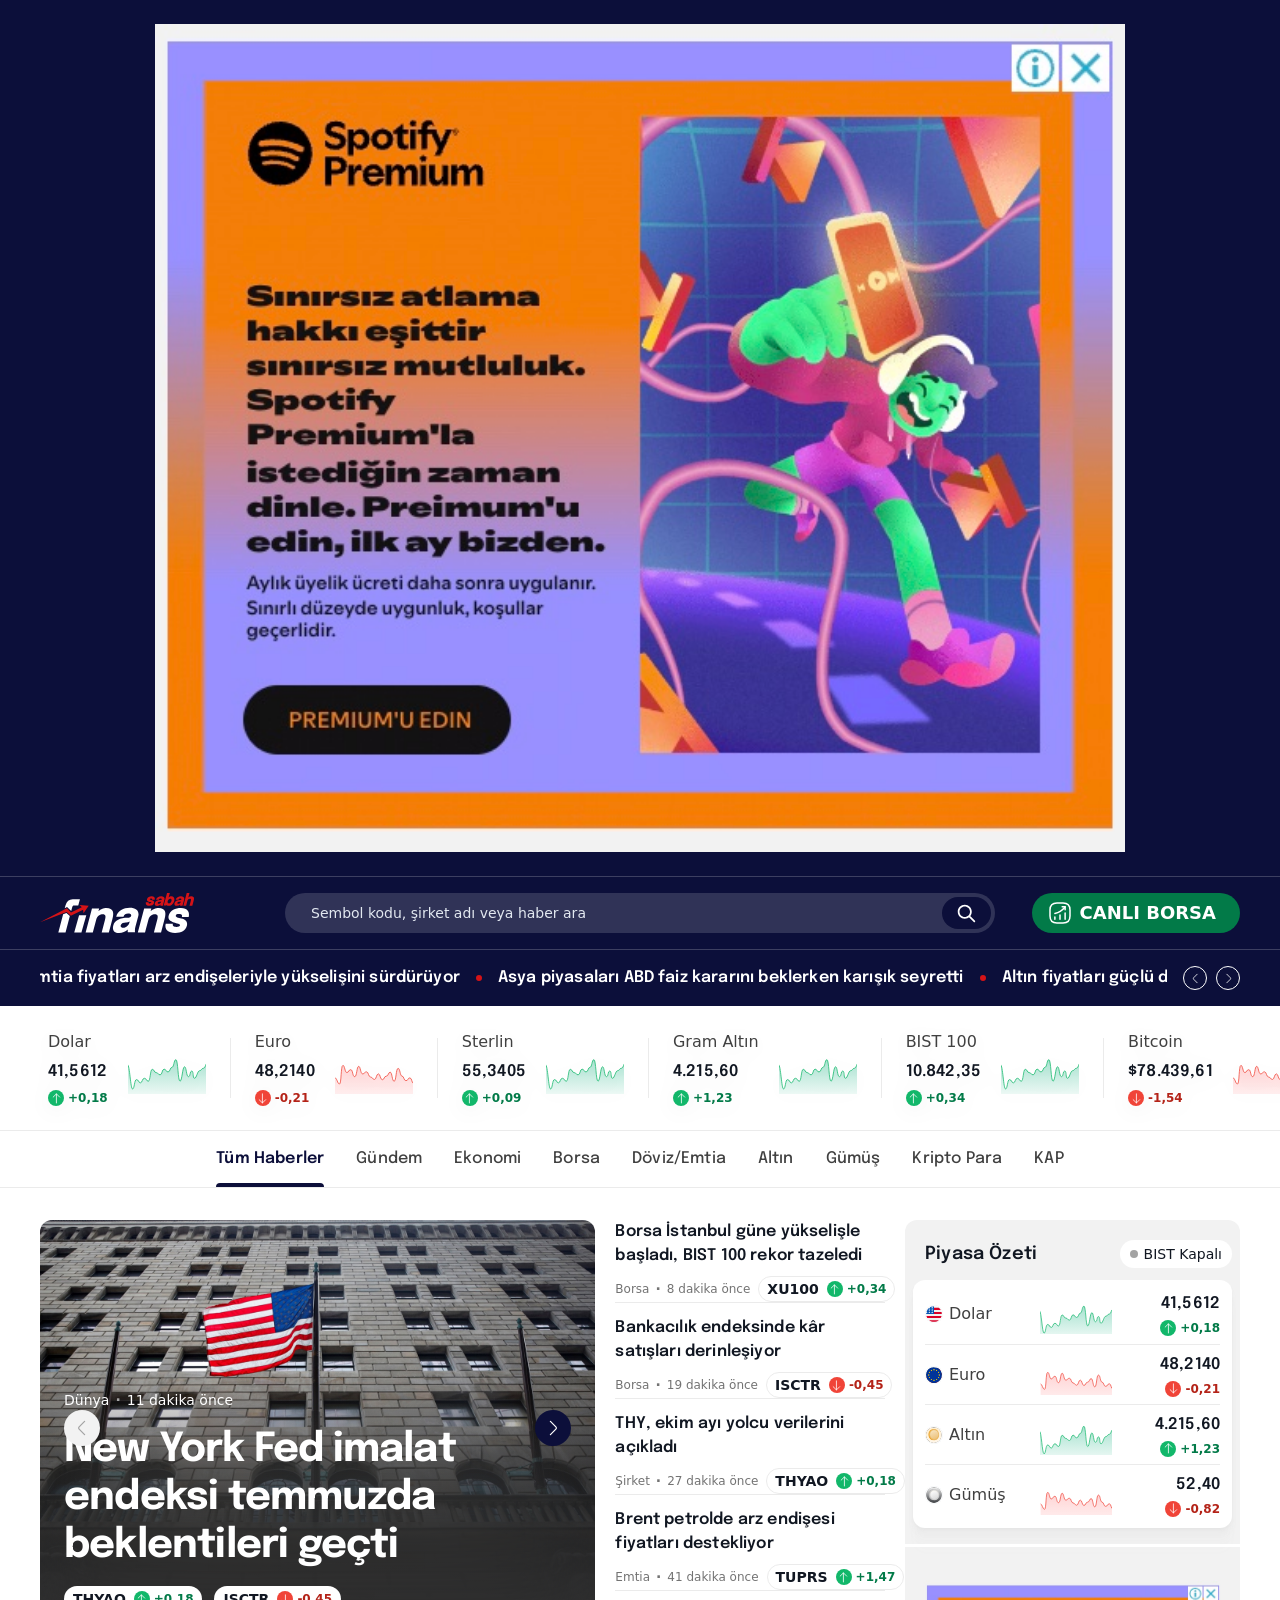
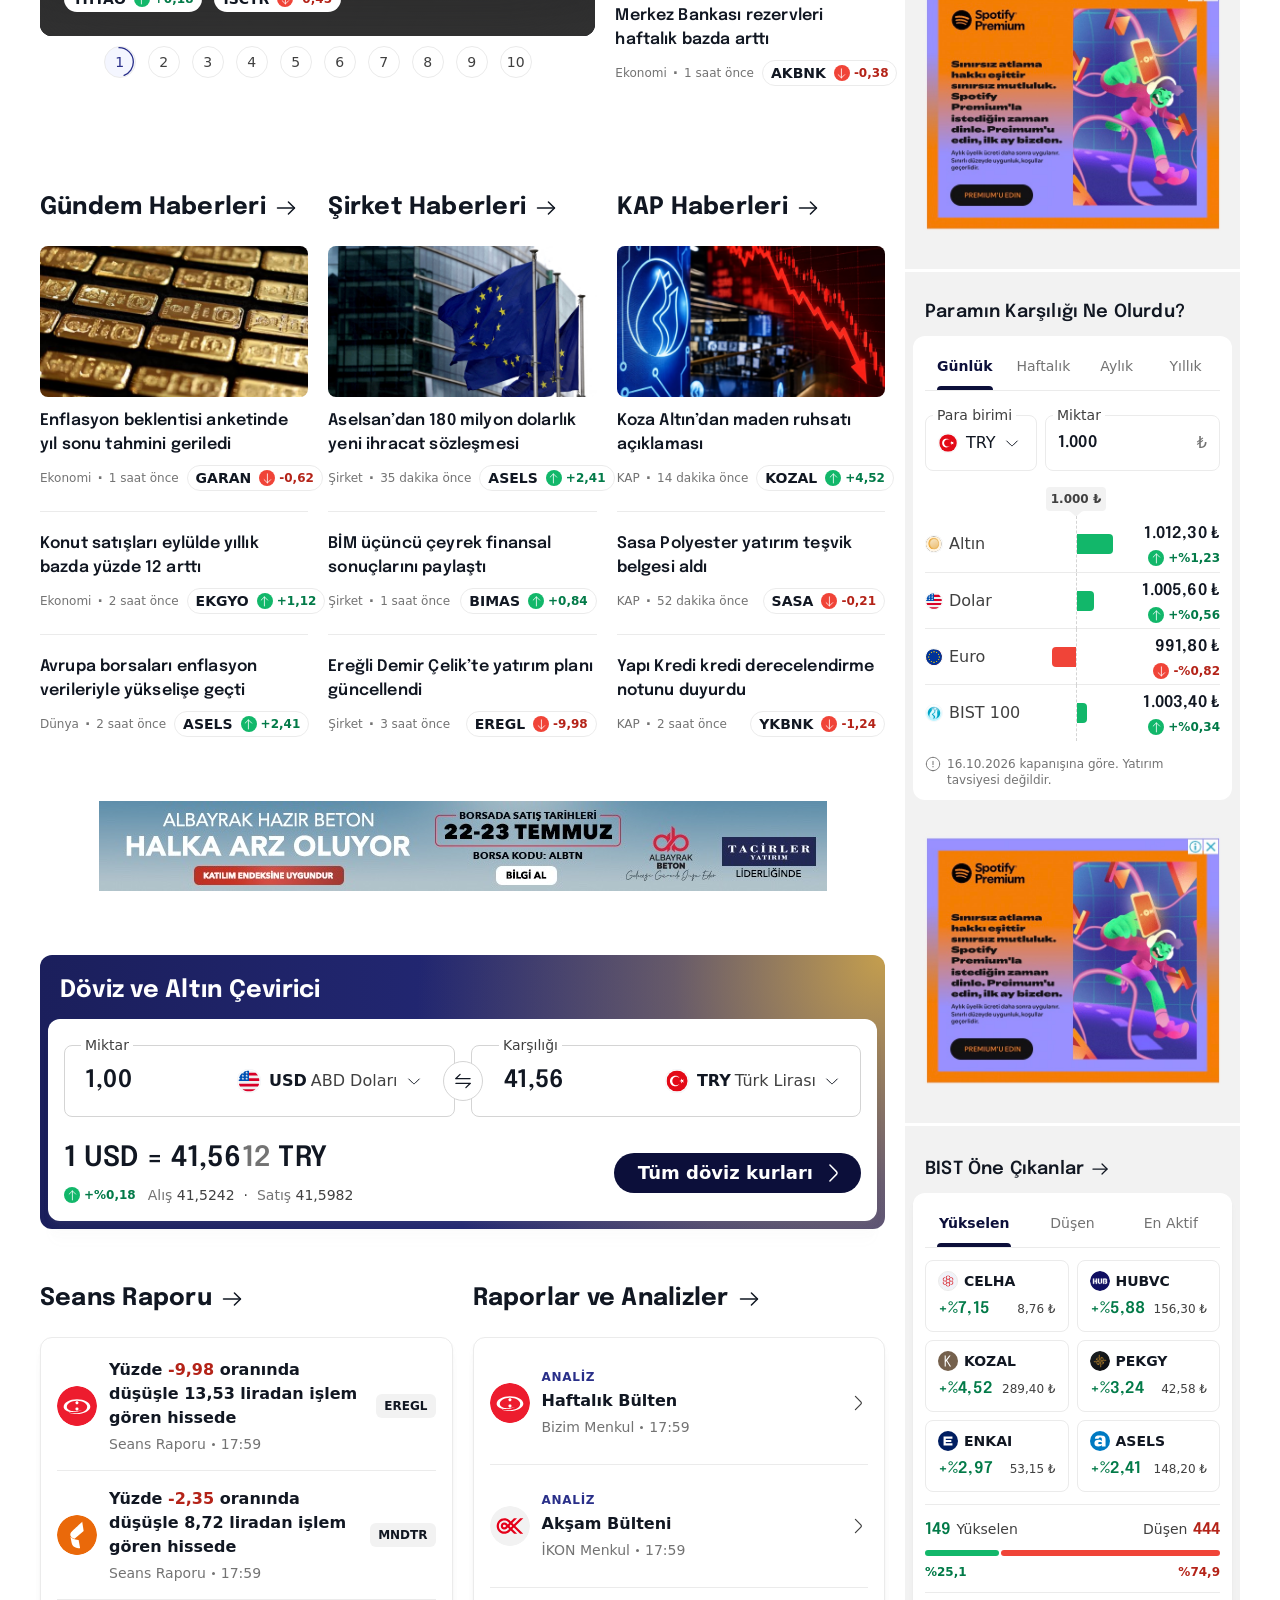
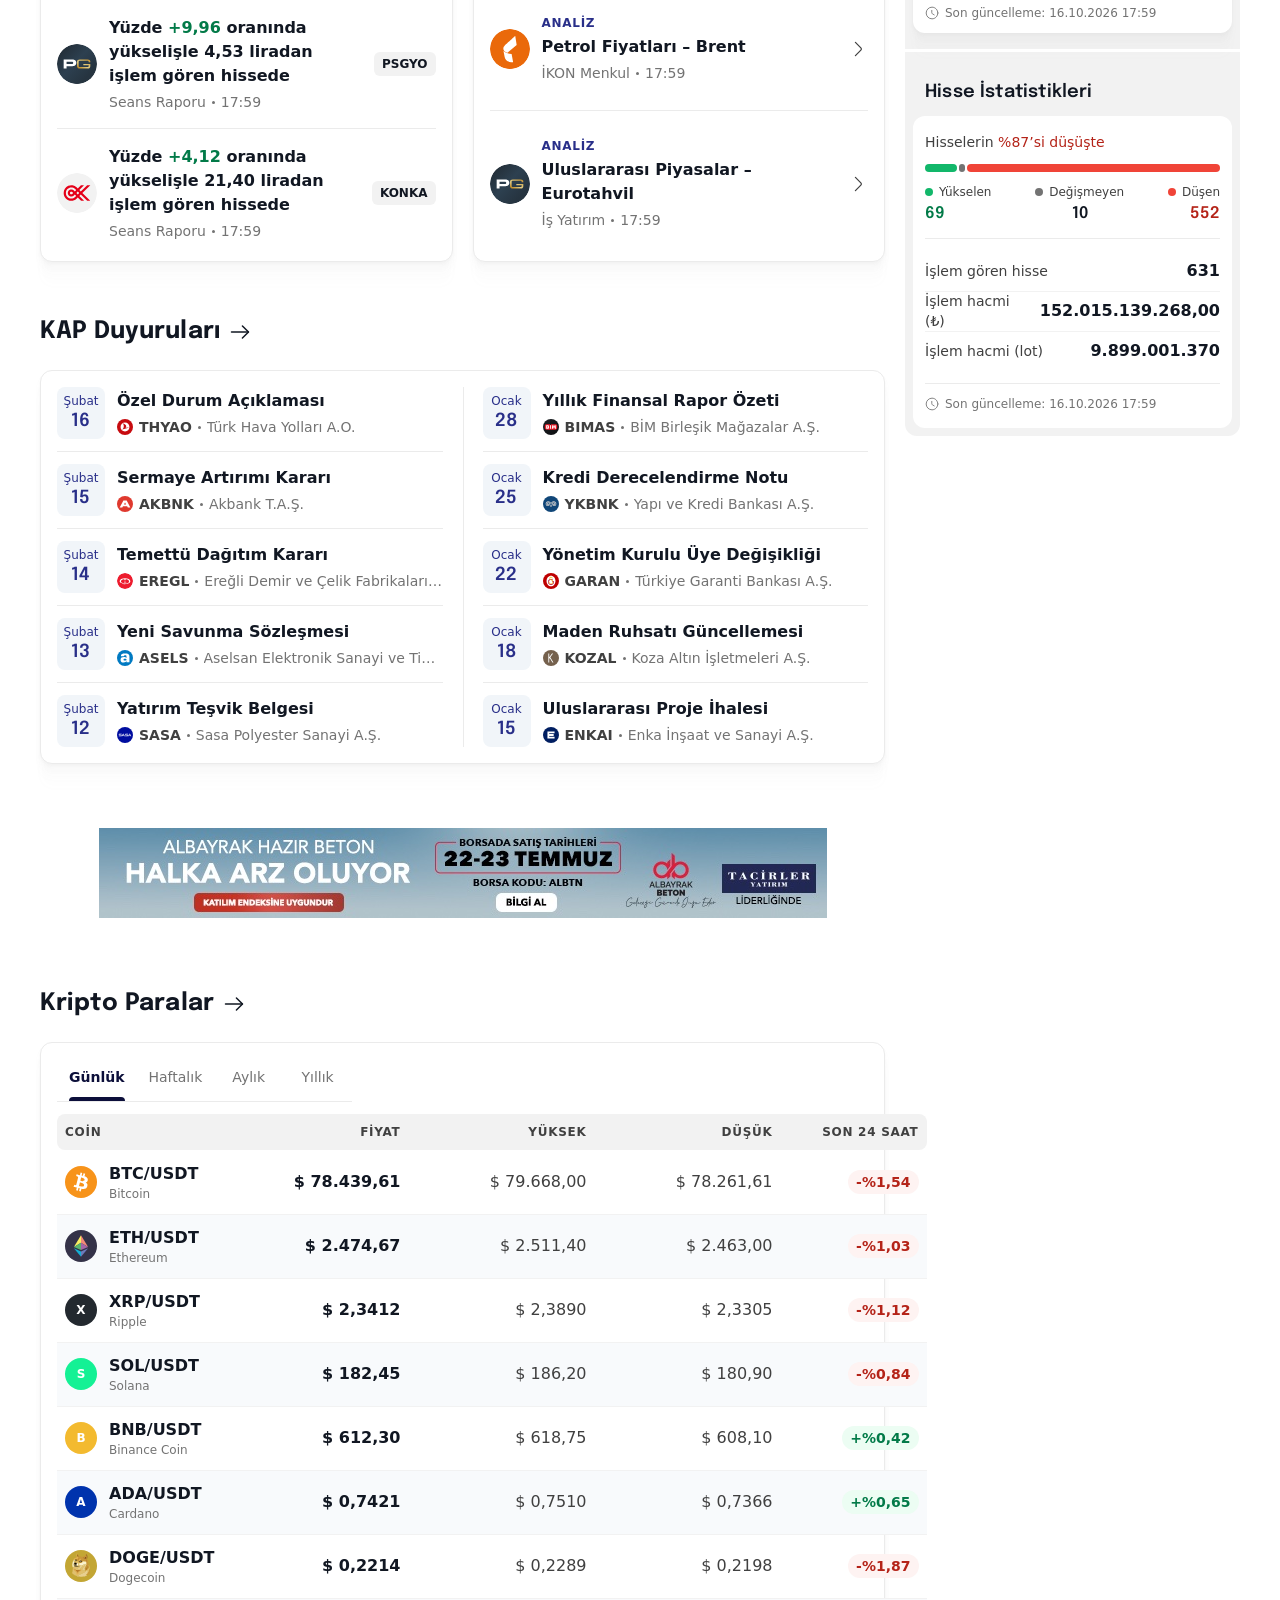
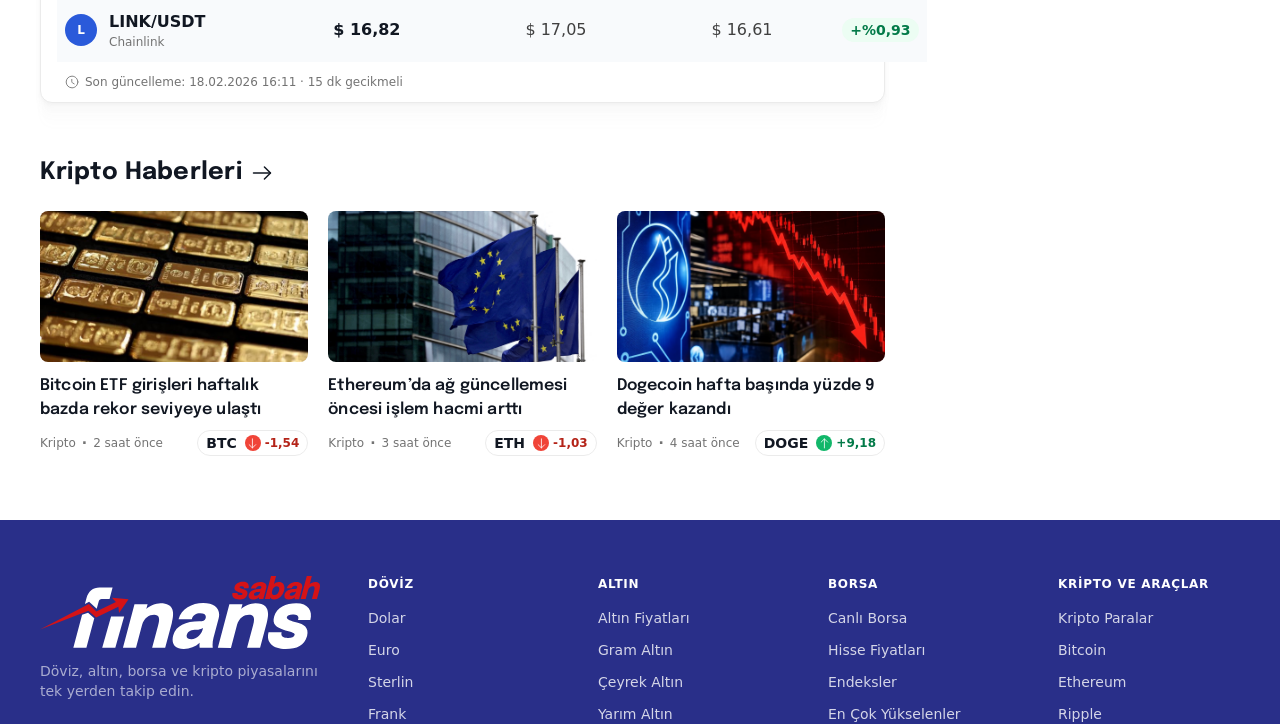
==== index.html @ 99946532 "Canlı veri, büyük tutar düzeni, widget başlıkları ve son dakika Figma güncellemeleri - live.js: Trun" ====
<!doctype html>
<html lang="tr">
<head>
  <meta charset="utf-8">
  <meta name="viewport" content="width=device-width, initial-scale=1">
  <title>Sabah Finans – Canlı Borsa, Döviz, Altın ve Kripto</title>
  <meta name="description" content="Canlı borsa ekranı, döviz kurları, altın fiyatları, kripto paralar ve son dakika ekonomi haberleri.">
  <meta name="theme-color" content="#0c0f3a">

  <link rel="preconnect" href="https://fonts.googleapis.com">
  <link rel="preconnect" href="https://fonts.gstatic.com" crossorigin>
  <link rel="stylesheet" href="https://fonts.googleapis.com/css2?family=Epilogue:wght@500;600;700&family=Google+Sans+Flex:opsz,wght@6..144,400..600&display=swap">

  <link rel="stylesheet" href="src/styles/main.css">
  <script type="module" src="src/scripts/main.js"></script>
</head>
<body>
  <a class="skip-link t-body-s-semibold" href="#main">İçeriğe geç</a>

  <!-- ===================================================================
       ÜST REKLAM ALANI · Figma 16:88249 (desktop 970×250) / 157:50558 (tablet 728×90) / 154:44791 (mobil 300×256)
       =================================================================== -->
  <aside class="campaign-top" aria-label="Kampanya">
    <a class="campaign-top__link" href="#">
      <picture>
        <source media="(min-width: 1280px)" srcset="src/assets/campaign/billboard.jpg" width="970" height="250">
        <source media="(min-width: 768px)" srcset="src/assets/campaign/leaderboard.jpg" width="728" height="90">
        <img class="campaign-top__img" src="src/assets/campaign/rectangle.jpg" width="300" height="256" alt="Kampanya görseli">
      </picture>
    </a>
  </aside>

  <!-- ===================================================================
       HEADER · Figma component "Header" (154:44034) — Cihaz=Desktop | Tablet | Mobile
       =================================================================== -->
  <header class="site-header">
    <div class="site-header__inner">
      <a class="site-header__logo" href="/" aria-label="Sabah Finans ana sayfa">
        <img src="src/assets/logos/logo-finans-inverse.svg" width="216" height="56" alt="Sabah Finans">
      </a>

      <!-- ARAMA · Figma "Search/Arama" — Desktop: header'da alan + açılır panel
           Tablet/Mobil: ikon → tam ekran arama görünümü (geri butonu / cihaz geri tuşu ile kapanır)
           Panel içeriği main.js › initSearch ile üretilir. -->
      <div class="search" data-search>
        <button class="search__open" type="button" aria-label="Arama yap" aria-haspopup="dialog" data-search-open>
          <svg class="icon search__icon" aria-hidden="true"><use href="src/assets/icons/sprite.svg#search"/></svg>
        </button>
        <div class="search__layer" data-search-layer aria-label="Arama">
          <form class="search__form" role="search" action="#" data-search-form>
            <button class="search__back" type="button" aria-label="Aramayı kapat" data-search-close>
              <svg class="icon icon--flip" aria-hidden="true"><use href="src/assets/icons/sprite.svg#arrow-right"/></svg>
            </button>
            <div class="search__field">
              <svg class="icon search__lead" aria-hidden="true"><use href="src/assets/icons/sprite.svg#search-normal"/></svg>
              <label class="visually-hidden" for="site-search">Sembol kodu, şirket adı veya haber ara</label>
              <input class="search__input t-body-s-medium" id="site-search" type="search" name="q" placeholder="Sembol kodu, şirket adı veya haber ara" autocomplete="off" spellcheck="false"
                     role="combobox" aria-autocomplete="list" aria-expanded="false" aria-controls="search-panel" enterkeyhint="search">
              <button class="search__clear" type="button" aria-label="Aramayı temizle" data-search-clear hidden>
                <svg class="icon" aria-hidden="true"><use href="src/assets/icons/sprite.svg#close"/></svg>
              </button>
              <button class="search__button" type="submit" aria-label="Ara">
                <svg class="icon search__icon" aria-hidden="true"><use href="src/assets/icons/sprite.svg#search"/></svg>
              </button>
            </div>
          </form>
          <div class="search-panel" id="search-panel" data-search-panel hidden></div>
        </div>
      </div>

      <a class="btn btn--positive site-header__live" href="#">
        <svg class="icon btn__icon" aria-hidden="true"><use href="src/assets/icons/sprite.svg#status-up"/></svg>
        <span class="btn__label">CANLI BORSA</span>
      </a>
    </div>
  </header>

  <!-- ===================================================================
       SON DAKİKA AKIŞ · Figma component "Son dakika akış" (154:44049)
       =================================================================== -->
  <section class="breaking-news" aria-label="Son dakika haberleri">
    <div class="breaking-news__inner">
      <ul class="breaking-news__list scroll-x" data-scroller>
        <li class="breaking-news__item"><a class="t-h6-semibold" href="#">Emtia fiyatları arz endişeleriyle yükselişini sürdürüyor</a></li>
        <li class="breaking-news__item"><a class="t-h6-semibold" href="#">Asya piyasaları ABD faiz kararını beklerken karışık seyretti</a></li>
        <li class="breaking-news__item"><a class="t-h6-semibold" href="#">Altın fiyatları güçlü dolar karşısında geriledi, yatırımcılar temkinli</a></li>
        <li class="breaking-news__item"><a class="t-h6-semibold" href="#">Borsa İstanbul güne yükselişle başladı, BIST 100 yeni rekor kırdı</a></li>
      </ul>
      <div class="breaking-news__controls">
        <button class="icon-button icon-button--outline-inverse icon-button--xs" type="button" data-scroll="prev" aria-label="Önceki haber">
          <svg class="icon icon--flip" aria-hidden="true"><use href="src/assets/icons/sprite.svg#chevron-right"/></svg>
        </button>
        <button class="icon-button icon-button--outline-inverse icon-button--xs" type="button" data-scroll="next" aria-label="Sonraki haber">
          <svg class="icon" aria-hidden="true"><use href="src/assets/icons/sprite.svg#chevron-right"/></svg>
        </button>
      </div>
    </div>
  </section>

  <!-- ===================================================================
       FİNANS BARI · Figma component "finans barı" (154:44071)
       Her öğe: "Finance/Ticker" (212:7221) — mobilde Boyut=Kompakt
       =================================================================== -->
  <section class="market-bar" aria-label="Piyasa verileri">
    <ul class="market-bar__list scroll-x">
      <li class="ticker" data-live="USD">
        <a class="ticker__link" href="#">
          <span class="ticker__info">
            <span class="ticker__name t-body-m-medium">Dolar</span>
            <span class="ticker__value t-h6-semibold">41,5612</span>
            <span class="change change--up"><span class="change__icon"><svg aria-hidden="true"><use href="src/assets/icons/sprite.svg#arrow-up"/></svg></span><span class="t-body-xs-semibold">+0,18</span></span>
          </span>
          <span class="sparkline sparkline--up" aria-hidden="true"><img src="src/assets/charts/sparkline-up.svg" alt=""></span>
        </a>
      </li>
      <li class="ticker" data-live="EUR">
        <a class="ticker__link" href="#">
          <span class="ticker__info">
            <span class="ticker__name t-body-m-medium">Euro</span>
            <span class="ticker__value t-h6-semibold">48,2140</span>
            <span class="change change--down"><span class="change__icon"><svg aria-hidden="true"><use href="src/assets/icons/sprite.svg#arrow-down"/></svg></span><span class="t-body-xs-semibold">-0,21</span></span>
          </span>
          <span class="sparkline sparkline--down" aria-hidden="true"><img src="src/assets/charts/sparkline-down.svg" alt=""></span>
        </a>
      </li>
      <li class="ticker" data-live="GBP">
        <a class="ticker__link" href="#">
          <span class="ticker__info">
            <span class="ticker__name t-body-m-medium">Sterlin</span>
            <span class="ticker__value t-h6-semibold">55,3405</span>
            <span class="change change--up"><span class="change__icon"><svg aria-hidden="true"><use href="src/assets/icons/sprite.svg#arrow-up"/></svg></span><span class="t-body-xs-semibold">+0,09</span></span>
          </span>
          <span class="sparkline sparkline--up" aria-hidden="true"><img src="src/assets/charts/sparkline-up.svg" alt=""></span>
        </a>
      </li>
      <li class="ticker" data-live="GA">
        <a class="ticker__link" href="#">
          <span class="ticker__info">
            <span class="ticker__name t-body-m-medium">Gram Altın</span>
            <span class="ticker__value t-h6-semibold">4.215,60</span>
            <span class="change change--up"><span class="change__icon"><svg aria-hidden="true"><use href="src/assets/icons/sprite.svg#arrow-up"/></svg></span><span class="t-body-xs-semibold">+1,23</span></span>
          </span>
          <span class="sparkline sparkline--up" aria-hidden="true"><img src="src/assets/charts/sparkline-up.svg" alt=""></span>
        </a>
      </li>
      <li class="ticker" data-live="XU100">
        <a class="ticker__link" href="#">
          <span class="ticker__info">
            <span class="ticker__name t-body-m-medium">BIST 100</span>
            <span class="ticker__value t-h6-semibold">10.842,35</span>
            <span class="change change--up"><span class="change__icon"><svg aria-hidden="true"><use href="src/assets/icons/sprite.svg#arrow-up"/></svg></span><span class="t-body-xs-semibold">+0,34</span></span>
          </span>
          <span class="sparkline sparkline--up" aria-hidden="true"><img src="src/assets/charts/sparkline-up.svg" alt=""></span>
        </a>
      </li>
      <li class="ticker" data-live="BTC">
        <a class="ticker__link" href="#">
          <span class="ticker__info">
            <span class="ticker__name t-body-m-medium">Bitcoin</span>
            <span class="ticker__value t-h6-semibold">$78.439,61</span>
            <span class="change change--down"><span class="change__icon"><svg aria-hidden="true"><use href="src/assets/icons/sprite.svg#arrow-down"/></svg></span><span class="t-body-xs-semibold">-1,54</span></span>
          </span>
          <span class="sparkline sparkline--down" aria-hidden="true"><img src="src/assets/charts/sparkline-down.svg" alt=""></span>
        </a>
      </li>
      <li class="ticker" data-live="ETH">
        <a class="ticker__link" href="#">
          <span class="ticker__info">
            <span class="ticker__name t-body-m-medium">Ethereum</span>
            <span class="ticker__value t-h6-semibold">$2.474,67</span>
            <span class="change change--down"><span class="change__icon"><svg aria-hidden="true"><use href="src/assets/icons/sprite.svg#arrow-down"/></svg></span><span class="t-body-xs-semibold">-1,03</span></span>
          </span>
          <span class="sparkline sparkline--down" aria-hidden="true"><img src="src/assets/charts/sparkline-down.svg" alt=""></span>
        </a>
      </li>
      <li class="ticker" data-live="GG">
        <a class="ticker__link" href="#">
          <span class="ticker__info">
            <span class="ticker__name t-body-m-medium">Gram Gümüş</span>
            <span class="ticker__value t-h6-semibold">52,40</span>
            <span class="change change--down"><span class="change__icon"><svg aria-hidden="true"><use href="src/assets/icons/sprite.svg#arrow-down"/></svg></span><span class="t-body-xs-semibold">-0,82</span></span>
          </span>
          <span class="sparkline sparkline--down" aria-hidden="true"><img src="src/assets/charts/sparkline-down.svg" alt=""></span>
        </a>
      </li>
      <li class="ticker" data-live="CHF">
        <a class="ticker__link" href="#">
          <span class="ticker__info">
            <span class="ticker__name t-body-m-medium">İsviçre Frangı</span>
            <span class="ticker__value t-h6-semibold">51,8720</span>
            <span class="change change--down"><span class="change__icon"><svg aria-hidden="true"><use href="src/assets/icons/sprite.svg#arrow-down"/></svg></span><span class="t-body-xs-semibold">-0,11</span></span>
          </span>
          <span class="sparkline sparkline--down" aria-hidden="true"><img src="src/assets/charts/sparkline-down.svg" alt=""></span>
        </a>
      </li>
      <li class="ticker" data-live="ONS">
        <a class="ticker__link" href="#">
          <span class="ticker__info">
            <span class="ticker__name t-body-m-medium">Ons Altın</span>
            <span class="ticker__value t-h6-semibold">$3.312,40</span>
            <span class="change change--up"><span class="change__icon"><svg aria-hidden="true"><use href="src/assets/icons/sprite.svg#arrow-up"/></svg></span><span class="t-body-xs-semibold">+0,94</span></span>
          </span>
          <span class="sparkline sparkline--up" aria-hidden="true"><img src="src/assets/charts/sparkline-up.svg" alt=""></span>
        </a>
      </li>
      <li class="ticker" data-live="BRENT">
        <a class="ticker__link" href="#">
          <span class="ticker__info">
            <span class="ticker__name t-body-m-medium">Brent Petrol</span>
            <span class="ticker__value t-h6-semibold">$70,84</span>
            <span class="change change--up"><span class="change__icon"><svg aria-hidden="true"><use href="src/assets/icons/sprite.svg#arrow-up"/></svg></span><span class="t-body-xs-semibold">+1,12</span></span>
          </span>
          <span class="sparkline sparkline--up" aria-hidden="true"><img src="src/assets/charts/sparkline-up.svg" alt=""></span>
        </a>
      </li>
    </ul>
  </section>

  <!-- ===================================================================
       KATEGORİ NAVİGASYONU · Figma component "Tab" (98:33256) — Boyut=Büyük
       =================================================================== -->
  <nav class="category-nav" aria-label="Haber kategorileri">
    <ul class="category-nav__list scroll-x">
      <li><a class="tab tab--lg is-selected" href="#" aria-current="page"><span class="tab__label">Tüm Haberler</span></a></li>
      <li><a class="tab tab--lg" href="#"><span class="tab__label">Gündem</span></a></li>
      <li><a class="tab tab--lg" href="#"><span class="tab__label">Ekonomi</span></a></li>
      <li><a class="tab tab--lg" href="#"><span class="tab__label">Borsa</span></a></li>
      <li><a class="tab tab--lg" href="#"><span class="tab__label">Döviz/Emtia</span></a></li>
      <li><a class="tab tab--lg" href="#"><span class="tab__label">Altın</span></a></li>
      <li><a class="tab tab--lg" href="#"><span class="tab__label">Gümüş</span></a></li>
      <li><a class="tab tab--lg" href="#"><span class="tab__label">Kripto Para</span></a></li>
      <li><a class="tab tab--lg" href="#"><span class="tab__label">KAP</span></a></li>
    </ul>
  </nav>

  <!-- ===================================================================
       SAYFA İÇERİĞİ
       Desktop: ana kolon (1045) + yan kolon (335)
       Tablet/Mobil: tek kolon; sıralama layout.css içindeki `order` değerleriyle yönetilir.
       =================================================================== -->
  <main class="page" id="main">
    <div class="page__main">

      <!-- MANŞET · Figma 95:68007 — "Haber Kartı/Görsel Üzeri" + nav-number + card-featured (Property 1=2) -->
      <section class="top-stories" aria-label="Manşet haberler" data-slot="top-stories">
        <h1 class="visually-hidden">Sabah Finans – Piyasalar ve ekonomi haberleri</h1>

        <div class="headline-slider" data-slider aria-roledescription="carousel" aria-label="Manşet haberler">
          <div class="headline-slider__stage">
            <!-- İlk manşet HTML'de hazır (SEO); diğer 9 slayt main.js › initHeadlineSlider ile data.js'ten eklenir -->
            <div class="headline-slider__track" data-hero-track aria-live="off">
              <div class="news-hero is-active" role="group" aria-roledescription="slayt" aria-label="1 / 10">
                <img class="news-hero__img" src="src/assets/images/hero-ny-fed.jpg" width="1600" height="1066" alt="New York Federal Rezerv binası önünde dalgalanan ABD bayrağı">
                <div class="news-hero__body">
                  <p class="news-hero__meta t-body-s-medium"><span>Dünya</span><span class="news-hero__dot" aria-hidden="true">·</span><time datetime="2026-10-18T09:49">11 dakika önce</time></p>
                  <h2 class="news-hero__title t-display-bold"><a href="#">New York Fed imalat endeksi temmuzda beklentileri geçti</a></h2>
                  <ul class="news-hero__tickers" aria-label="İlgili hisseler">
                    <li><a class="ticker-chip ticker-chip--solid" href="#"><span class="ticker-chip__symbol">THYAO</span><span class="change change--up"><span class="change__icon"><svg aria-hidden="true"><use href="src/assets/icons/sprite.svg#arrow-up"/></svg></span><span class="t-body-xs-semibold">+0,18</span></span></a></li>
                    <li><a class="ticker-chip ticker-chip--solid" href="#"><span class="ticker-chip__symbol">ISCTR</span><span class="change change--down"><span class="change__icon"><svg aria-hidden="true"><use href="src/assets/icons/sprite.svg#arrow-down"/></svg></span><span class="t-body-xs-semibold">-0,45</span></span></a></li>
                  </ul>
                </div>
              </div>
            </div>
            <div class="news-hero__arrows">
              <button class="icon-button icon-button--subtle" type="button" data-slide="prev" aria-label="Önceki manşet">
                <svg class="icon icon--flip" aria-hidden="true"><use href="src/assets/icons/sprite.svg#chevron-right"/></svg>
              </button>
              <button class="icon-button icon-button--brand" type="button" data-slide="next" aria-label="Sonraki manşet">
                <svg class="icon" aria-hidden="true"><use href="src/assets/icons/sprite.svg#chevron-right"/></svg>
              </button>
            </div>
          </div>

          <!-- Desktop: numara + ilerleme halkası · Tablet/Mobil: Figma 188:25603 "Haber numaraları" (nokta) -->
          <ol class="nav-numbers" aria-label="Manşet sayfaları">
            <li><button class="nav-number t-body-s-medium" type="button" aria-label="1. manşet" aria-current="true">1</button></li>
            <li><button class="nav-number t-body-s-medium" type="button" aria-label="2. manşet">2</button></li>
            <li><button class="nav-number t-body-s-medium" type="button" aria-label="3. manşet">3</button></li>
            <li><button class="nav-number t-body-s-medium" type="button" aria-label="4. manşet">4</button></li>
            <li><button class="nav-number t-body-s-medium" type="button" aria-label="5. manşet">5</button></li>
            <li><button class="nav-number t-body-s-medium" type="button" aria-label="6. manşet">6</button></li>
            <li><button class="nav-number t-body-s-medium" type="button" aria-label="7. manşet">7</button></li>
            <li><button class="nav-number t-body-s-medium" type="button" aria-label="8. manşet">8</button></li>
            <li><button class="nav-number t-body-s-medium" type="button" aria-label="9. manşet">9</button></li>
            <li><button class="nav-number t-body-s-medium" type="button" aria-label="10. manşet">10</button></li>
          </ol>
        </div>

        <ul class="top-stories__list">
          <li>
            <article class="card-featured card-featured--compact">
              <h3 class="card-featured__title t-h6-semibold"><a href="#">Borsa İstanbul güne yükselişle başladı, BIST 100 rekor tazeledi</a></h3>
              <div class="card-featured__meta">
                <p class="news-meta"><span class="t-body-xs-medium">Borsa</span><span class="news-meta__dot" aria-hidden="true">·</span><time class="t-body-xs-medium" datetime="2026-10-18T09:49">8 dakika önce</time></p>
                <a class="ticker-chip" href="#"><span class="ticker-chip__symbol">XU100</span><span class="change change--up"><span class="change__icon"><svg aria-hidden="true"><use href="src/assets/icons/sprite.svg#arrow-up"/></svg></span><span class="t-body-xs-semibold">+0,34</span></span></a>
              </div>
            </article>
          </li>
          <li>
            <article class="card-featured card-featured--compact">
              <h3 class="card-featured__title t-h6-semibold"><a href="#">Bankacılık endeksinde kâr satışları derinleşiyor</a></h3>
              <div class="card-featured__meta">
                <p class="news-meta"><span class="t-body-xs-medium">Borsa</span><span class="news-meta__dot" aria-hidden="true">·</span><time class="t-body-xs-medium" datetime="2026-10-18T09:49">19 dakika önce</time></p>
                <a class="ticker-chip" href="#"><span class="ticker-chip__symbol">ISCTR</span><span class="change change--down"><span class="change__icon"><svg aria-hidden="true"><use href="src/assets/icons/sprite.svg#arrow-down"/></svg></span><span class="t-body-xs-semibold">-0,45</span></span></a>
              </div>
            </article>
          </li>
          <li>
            <article class="card-featured card-featured--compact">
              <h3 class="card-featured__title t-h6-semibold"><a href="#">THY, ekim ayı yolcu verilerini açıkladı</a></h3>
              <div class="card-featured__meta">
                <p class="news-meta"><span class="t-body-xs-medium">Şirket</span><span class="news-meta__dot" aria-hidden="true">·</span><time class="t-body-xs-medium" datetime="2026-10-18T09:49">27 dakika önce</time></p>
                <a class="ticker-chip" href="#"><span class="ticker-chip__symbol">THYAO</span><span class="change change--up"><span class="change__icon"><svg aria-hidden="true"><use href="src/assets/icons/sprite.svg#arrow-up"/></svg></span><span class="t-body-xs-semibold">+0,18</span></span></a>
              </div>
            </article>
          </li>
          <li class="top-stories__extra">
            <article class="card-featured card-featured--compact">
              <h3 class="card-featured__title t-h6-semibold"><a href="#">Brent petrolde arz endişesi fiyatları destekliyor</a></h3>
              <div class="card-featured__meta">
                <p class="news-meta"><span class="t-body-xs-medium">Emtia</span><span class="news-meta__dot" aria-hidden="true">·</span><time class="t-body-xs-medium" datetime="2026-10-18T09:49">41 dakika önce</time></p>
                <a class="ticker-chip" href="#"><span class="ticker-chip__symbol">TUPRS</span><span class="change change--up"><span class="change__icon"><svg aria-hidden="true"><use href="src/assets/icons/sprite.svg#arrow-up"/></svg></span><span class="t-body-xs-semibold">+1,47</span></span></a>
              </div>
            </article>
          </li>
          <li class="top-stories__extra">
            <article class="card-featured card-featured--compact">
              <h3 class="card-featured__title t-h6-semibold"><a href="#">Merkez Bankası rezervleri haftalık bazda arttı</a></h3>
              <div class="card-featured__meta">
                <p class="news-meta"><span class="t-body-xs-medium">Ekonomi</span><span class="news-meta__dot" aria-hidden="true">·</span><time class="t-body-xs-medium" datetime="2026-10-18T09:49">1 saat önce</time></p>
                <a class="ticker-chip" href="#"><span class="ticker-chip__symbol">AKBNK</span><span class="change change--down"><span class="change__icon"><svg aria-hidden="true"><use href="src/assets/icons/sprite.svg#arrow-down"/></svg></span><span class="t-body-xs-semibold">-0,38</span></span></a>
              </div>
            </article>
          </li>
        </ul>
      </section>

      <!-- HABER KOLONLARI · Figma 95:83898 — "Başlık" + card-featured (Property 1=1 / 1=2) -->
      <div class="news-columns">
        <section class="news-column" aria-labelledby="gundem-title" data-slot="gundem">
          <h2 class="section-title" id="gundem-title"><a href="#"><span class="t-h3-bold">Gündem Haberleri</span><svg class="icon" aria-hidden="true"><use href="src/assets/icons/sprite.svg#arrow-right"/></svg></a></h2>
          <ul class="news-column__list">
            <li>
              <article class="card-featured">
                <img class="card-featured__img" src="src/assets/images/news-gold.jpg" width="1200" height="800" alt="" loading="lazy">
                <h3 class="card-featured__title t-h6-semibold"><a href="#">Enflasyon beklentisi anketinde yıl sonu tahmini geriledi</a></h3>
                <div class="card-featured__meta">
                  <p class="news-meta"><span class="t-body-xs-medium">Ekonomi</span><span class="news-meta__dot" aria-hidden="true">·</span><time class="t-body-xs-medium" datetime="2026-10-18T09:49">1 saat önce</time></p>
                  <a class="ticker-chip" href="#"><span class="ticker-chip__symbol">GARAN</span><span class="change change--down"><span class="change__icon"><svg aria-hidden="true"><use href="src/assets/icons/sprite.svg#arrow-down"/></svg></span><span class="t-body-xs-semibold">-0,62</span></span></a>
                </div>
              </article>
            </li>
            <li>
              <article class="card-featured card-featured--compact">
                <h3 class="card-featured__title t-h6-semibold"><a href="#">Konut satışları eylülde yıllık bazda yüzde 12 arttı</a></h3>
                <div class="card-featured__meta">
                  <p class="news-meta"><span class="t-body-xs-medium">Ekonomi</span><span class="news-meta__dot" aria-hidden="true">·</span><time class="t-body-xs-medium" datetime="2026-10-18T09:49">2 saat önce</time></p>
                  <a class="ticker-chip" href="#"><span class="ticker-chip__symbol">EKGYO</span><span class="change change--up"><span class="change__icon"><svg aria-hidden="true"><use href="src/assets/icons/sprite.svg#arrow-up"/></svg></span><span class="t-body-xs-semibold">+1,12</span></span></a>
                </div>
              </article>
            </li>
            <li>
              <article class="card-featured card-featured--compact">
                <h3 class="card-featured__title t-h6-semibold"><a href="#">Avrupa borsaları enflasyon verileriyle yükselişe geçti</a></h3>
                <div class="card-featured__meta">
                  <p class="news-meta"><span class="t-body-xs-medium">Dünya</span><span class="news-meta__dot" aria-hidden="true">·</span><time class="t-body-xs-medium" datetime="2026-10-18T09:49">2 saat önce</time></p>
                  <a class="ticker-chip" href="#"><span class="ticker-chip__symbol">ASELS</span><span class="change change--up"><span class="change__icon"><svg aria-hidden="true"><use href="src/assets/icons/sprite.svg#arrow-up"/></svg></span><span class="t-body-xs-semibold">+2,41</span></span></a>
                </div>
              </article>
            </li>
          </ul>
        </section>

        <section class="news-column" aria-labelledby="sirket-title" data-slot="sirket">
          <h2 class="section-title" id="sirket-title"><a href="#"><span class="t-h3-bold">Şirket Haberleri</span><svg class="icon" aria-hidden="true"><use href="src/assets/icons/sprite.svg#arrow-right"/></svg></a></h2>
          <ul class="news-column__list">
            <li>
              <article class="card-featured">
                <img class="card-featured__img" src="src/assets/images/news-eu.jpg" width="1200" height="794" alt="" loading="lazy">
                <h3 class="card-featured__title t-h6-semibold"><a href="#">Aselsan’dan 180 milyon dolarlık yeni ihracat sözleşmesi</a></h3>
                <div class="card-featured__meta">
                  <p class="news-meta"><span class="t-body-xs-medium">Şirket</span><span class="news-meta__dot" aria-hidden="true">·</span><time class="t-body-xs-medium" datetime="2026-10-18T09:49">35 dakika önce</time></p>
                  <a class="ticker-chip" href="#"><span class="ticker-chip__symbol">ASELS</span><span class="change change--up"><span class="change__icon"><svg aria-hidden="true"><use href="src/assets/icons/sprite.svg#arrow-up"/></svg></span><span class="t-body-xs-semibold">+2,41</span></span></a>
                </div>
              </article>
            </li>
            <li>
              <article class="card-featured card-featured--compact">
                <h3 class="card-featured__title t-h6-semibold"><a href="#">BİM üçüncü çeyrek finansal sonuçlarını paylaştı</a></h3>
                <div class="card-featured__meta">
                  <p class="news-meta"><span class="t-body-xs-medium">Şirket</span><span class="news-meta__dot" aria-hidden="true">·</span><time class="t-body-xs-medium" datetime="2026-10-18T09:49">1 saat önce</time></p>
                  <a class="ticker-chip" href="#"><span class="ticker-chip__symbol">BIMAS</span><span class="change change--up"><span class="change__icon"><svg aria-hidden="true"><use href="src/assets/icons/sprite.svg#arrow-up"/></svg></span><span class="t-body-xs-semibold">+0,84</span></span></a>
                </div>
              </article>
            </li>
            <li>
              <article class="card-featured card-featured--compact">
                <h3 class="card-featured__title t-h6-semibold"><a href="#">Ereğli Demir Çelik’te yatırım planı güncellendi</a></h3>
                <div class="card-featured__meta">
                  <p class="news-meta"><span class="t-body-xs-medium">Şirket</span><span class="news-meta__dot" aria-hidden="true">·</span><time class="t-body-xs-medium" datetime="2026-10-18T09:49">3 saat önce</time></p>
                  <a class="ticker-chip" href="#"><span class="ticker-chip__symbol">EREGL</span><span class="change change--down"><span class="change__icon"><svg aria-hidden="true"><use href="src/assets/icons/sprite.svg#arrow-down"/></svg></span><span class="t-body-xs-semibold">-9,98</span></span></a>
                </div>
              </article>
            </li>
          </ul>
        </section>

        <section class="news-column" aria-labelledby="kap-haber-title" data-slot="kap-haber">
          <h2 class="section-title" id="kap-haber-title"><a href="#"><span class="t-h3-bold">KAP Haberleri</span><svg class="icon" aria-hidden="true"><use href="src/assets/icons/sprite.svg#arrow-right"/></svg></a></h2>
          <ul class="news-column__list">
            <li>
              <article class="card-featured">
                <img class="card-featured__img" src="src/assets/images/news-market.jpg" width="1200" height="800" alt="" loading="lazy">
                <h3 class="card-featured__title t-h6-semibold"><a href="#">Koza Altın’dan maden ruhsatı açıklaması</a></h3>
                <div class="card-featured__meta">
                  <p class="news-meta"><span class="t-body-xs-medium">KAP</span><span class="news-meta__dot" aria-hidden="true">·</span><time class="t-body-xs-medium" datetime="2026-10-18T09:49">14 dakika önce</time></p>
                  <a class="ticker-chip" href="#"><span class="ticker-chip__symbol">KOZAL</span><span class="change change--up"><span class="change__icon"><svg aria-hidden="true"><use href="src/assets/icons/sprite.svg#arrow-up"/></svg></span><span class="t-body-xs-semibold">+4,52</span></span></a>
                </div>
              </article>
            </li>
            <li>
              <article class="card-featured card-featured--compact">
                <h3 class="card-featured__title t-h6-semibold"><a href="#">Sasa Polyester yatırım teşvik belgesi aldı</a></h3>
                <div class="card-featured__meta">
                  <p class="news-meta"><span class="t-body-xs-medium">KAP</span><span class="news-meta__dot" aria-hidden="true">·</span><time class="t-body-xs-medium" datetime="2026-10-18T09:49">52 dakika önce</time></p>
                  <a class="ticker-chip" href="#"><span class="ticker-chip__symbol">SASA</span><span class="change change--down"><span class="change__icon"><svg aria-hidden="true"><use href="src/assets/icons/sprite.svg#arrow-down"/></svg></span><span class="t-body-xs-semibold">-0,21</span></span></a>
                </div>
              </article>
            </li>
            <li>
              <article class="card-featured card-featured--compact">
                <h3 class="card-featured__title t-h6-semibold"><a href="#">Yapı Kredi kredi derecelendirme notunu duyurdu</a></h3>
                <div class="card-featured__meta">
                  <p class="news-meta"><span class="t-body-xs-medium">KAP</span><span class="news-meta__dot" aria-hidden="true">·</span><time class="t-body-xs-medium" datetime="2026-10-18T09:49">2 saat önce</time></p>
                  <a class="ticker-chip" href="#"><span class="ticker-chip__symbol">YKBNK</span><span class="change change--down"><span class="change__icon"><svg aria-hidden="true"><use href="src/assets/icons/sprite.svg#arrow-down"/></svg></span><span class="t-body-xs-semibold">-1,24</span></span></a>
                </div>
              </article>
            </li>
          </ul>
        </section>
      </div>

      <!-- REKLAM · Figma "ad-banner-1" (96:84436) — yalnızca desktop -->
      <div class="campaign-inline" data-slot="campaign-inline-1">
        <a href="#"><img src="src/assets/campaign/leaderboard.jpg" width="728" height="90" alt="Kampanya görseli" loading="lazy"></a>
      </div>

      <!-- DÖVİZ VE ALTIN ÇEVİRİCİ · Figma "Widget/Döviz ve Altın Çevirici" (150:44309) -->
      <section class="converter" aria-labelledby="converter-title" data-slot="converter" data-converter>
        <h2 class="converter__title t-h3-bold" id="converter-title">Döviz ve Altın Çevirici</h2>
        <div class="converter__card">
          <div class="converter__fields">
            <div class="field converter__field">
              <label class="field__label t-body-s-regular" for="conv-amount">Miktar</label>
              <input class="field__input t-h3-semibold" id="conv-amount" type="text" inputmode="decimal" value="1,00" data-converter-input>
              <div class="select" data-select="from" data-value="USD">
                <button class="currency-select" type="button" aria-haspopup="listbox" aria-expanded="false" data-select-trigger aria-label="Kaynak para birimi: USD ABD Doları">
                <span class="logo-currency logo-currency--24"><img src="src/assets/logos/currency/usd.svg" alt=""></span>
                <span class="currency-select__code t-body-m-semibold" data-currency-code>USD</span>
                <span class="currency-select__name t-body-m-regular" data-currency-name>ABD Doları</span>
                <svg class="icon currency-select__chevron" aria-hidden="true"><use href="src/assets/icons/sprite.svg#chevron-down"/></svg>
              </button>
              </div>
            </div>

            <button class="converter__swap" type="button" aria-label="Para birimlerini yer değiştir" data-converter-swap>
              <svg class="icon" aria-hidden="true"><use href="src/assets/icons/sprite.svg#swap-horizontal"/></svg>
            </button>

            <div class="field converter__field converter__field--to">
              <label class="field__label t-body-s-regular" for="conv-result">Karşılığı</label>
              <output class="field__input t-h3-semibold" id="conv-result" for="conv-amount" data-converter-output>41,56</output>
              <div class="select" data-select="to" data-value="TRY">
                <button class="currency-select" type="button" aria-haspopup="listbox" aria-expanded="false" data-select-trigger aria-label="Hedef para birimi: TRY Türk Lirası">
                <span class="logo-currency logo-currency--24"><img src="src/assets/logos/currency/try.svg" alt=""></span>
                <span class="currency-select__code t-body-m-semibold" data-currency-code>TRY</span>
                <span class="currency-select__name t-body-m-regular" data-currency-name>Türk Lirası</span>
                <svg class="icon currency-select__chevron" aria-hidden="true"><use href="src/assets/icons/sprite.svg#chevron-down"/></svg>
              </button>
              </div>
            </div>
          </div>

          <div class="converter__result">
            <div class="converter__rate">
              <p class="t-h2-semibold" data-converter-rate>1 USD = 41,56<span class="converter__rate-fraction">12</span> TRY</p>
              <div class="converter__meta">
                <span class="change change--up" data-converter-change><span class="change__icon"><svg aria-hidden="true"><use href="src/assets/icons/sprite.svg#arrow-up"/></svg></span><span class="t-body-xs-semibold">+%0,18</span></span>
                <p class="t-body-s-medium" data-converter-spread><span class="converter__meta-label">Alış</span> 41,5240 &nbsp;·&nbsp; <span class="converter__meta-label">Satış</span> 41,5984</p>
              </div>
            </div>
            <a class="btn btn--primary converter__cta" href="#">
              <span class="btn__label">Tüm döviz kurları</span>
              <svg class="icon btn__icon" aria-hidden="true"><use href="src/assets/icons/sprite.svg#chevron-right"/></svg>
            </a>
          </div>
        </div>
      </section>

      <!-- SEANS RAPORU / RAPORLAR VE ANALİZLER · Figma "Widget/Seans Raporu / Raporlar ve Analizler" (153:43490)
           Satır: "List/Rapor Satırı" (123:34998) — Tip=Seans Raporu | Analiz -->
      <div class="reports" data-slot="reports">
        <section class="reports__column" aria-labelledby="seans-title">
          <h2 class="section-title" id="seans-title"><a href="#"><span class="t-h3-bold">Seans Raporu</span><svg class="icon" aria-hidden="true"><use href="src/assets/icons/sprite.svg#arrow-right"/></svg></a></h2>
          <ul class="list-card">
            <li class="report-row">
              <img class="logo-company logo-company--40" src="src/assets/logos/company/eregl.svg" alt="">
              <div class="report-row__content">
                <a class="report-row__title t-body-m-semibold" href="#">Yüzde <span class="is-negative">-9,98</span> oranında düşüşle 13,53 liradan işlem gören hissede</a>
                <p class="report-row__meta t-body-s-regular"><span>Seans Raporu</span><span class="dot" aria-hidden="true"></span><time datetime="17:59">17:59</time></p>
              </div>
              <span class="badge t-body-xs-semibold">EREGL</span>
            </li>
            <li class="report-row">
              <img class="logo-company logo-company--40" src="src/assets/logos/company/mndtr.svg" alt="">
              <div class="report-row__content">
                <a class="report-row__title t-body-m-semibold" href="#">Yüzde <span class="is-negative">-2,35</span> oranında düşüşle 8,72 liradan işlem gören hissede</a>
                <p class="report-row__meta t-body-s-regular"><span>Seans Raporu</span><span class="dot" aria-hidden="true"></span><time datetime="17:59">17:59</time></p>
              </div>
              <span class="badge t-body-xs-semibold">MNDTR</span>
            </li>
            <li class="report-row">
              <img class="logo-company logo-company--40" src="src/assets/logos/company/psgyo.svg" alt="">
              <div class="report-row__content">
                <a class="report-row__title t-body-m-semibold" href="#">Yüzde <span class="is-positive">+9,96</span> oranında yükselişle 4,53 liradan işlem gören hissede</a>
                <p class="report-row__meta t-body-s-regular"><span>Seans Raporu</span><span class="dot" aria-hidden="true"></span><time datetime="17:59">17:59</time></p>
              </div>
              <span class="badge t-body-xs-semibold">PSGYO</span>
            </li>
            <li class="report-row report-row--desktop-only">
              <img class="logo-company logo-company--40" src="src/assets/logos/company/konka.svg" alt="">
              <div class="report-row__content">
                <a class="report-row__title t-body-m-semibold" href="#">Yüzde <span class="is-positive">+4,12</span> oranında yükselişle 21,40 liradan işlem gören hissede</a>
                <p class="report-row__meta t-body-s-regular"><span>Seans Raporu</span><span class="dot" aria-hidden="true"></span><time datetime="17:59">17:59</time></p>
              </div>
              <span class="badge t-body-xs-semibold">KONKA</span>
            </li>
          </ul>
        </section>

        <section class="reports__column" aria-labelledby="analiz-title">
          <h2 class="section-title" id="analiz-title"><a href="#"><span class="t-h3-bold">Raporlar ve Analizler</span><svg class="icon" aria-hidden="true"><use href="src/assets/icons/sprite.svg#arrow-right"/></svg></a></h2>
          <ul class="list-card">
            <li class="report-row report-row--analysis">
              <img class="logo-company logo-company--40" src="src/assets/logos/company/eregl.svg" alt="">
              <div class="report-row__content">
                <span class="report-row__overline t-overline">Analiz</span>
                <a class="report-row__title t-body-m-semibold" href="#">Haftalık Bülten</a>
                <p class="report-row__meta t-body-s-regular"><span>Bizim Menkul</span><span class="dot" aria-hidden="true"></span><time datetime="17:59">17:59</time></p>
              </div>
              <svg class="icon report-row__chevron" aria-hidden="true"><use href="src/assets/icons/sprite.svg#chevron-right"/></svg>
            </li>
            <li class="report-row report-row--analysis">
              <img class="logo-company logo-company--40" src="src/assets/logos/company/konka.svg" alt="">
              <div class="report-row__content">
                <span class="report-row__overline t-overline">Analiz</span>
                <a class="report-row__title t-body-m-semibold" href="#">Akşam Bülteni</a>
                <p class="report-row__meta t-body-s-regular"><span>İKON Menkul</span><span class="dot" aria-hidden="true"></span><time datetime="17:59">17:59</time></p>
              </div>
              <svg class="icon report-row__chevron" aria-hidden="true"><use href="src/assets/icons/sprite.svg#chevron-right"/></svg>
            </li>
            <li class="report-row report-row--analysis">
              <img class="logo-company logo-company--40" src="src/assets/logos/company/mndtr.svg" alt="">
              <div class="report-row__content">
                <span class="report-row__overline t-overline">Analiz</span>
                <a class="report-row__title t-body-m-semibold" href="#">Petrol Fiyatları – Brent</a>
                <p class="report-row__meta t-body-s-regular"><span>İKON Menkul</span><span class="dot" aria-hidden="true"></span><time datetime="17:59">17:59</time></p>
              </div>
              <svg class="icon report-row__chevron" aria-hidden="true"><use href="src/assets/icons/sprite.svg#chevron-right"/></svg>
            </li>
            <li class="report-row report-row--analysis report-row--desktop-only">
              <img class="logo-company logo-company--40" src="src/assets/logos/company/psgyo.svg" alt="">
              <div class="report-row__content">
                <span class="report-row__overline t-overline">Analiz</span>
                <a class="report-row__title t-body-m-semibold" href="#">Uluslararası Piyasalar – Eurotahvil</a>
                <p class="report-row__meta t-body-s-regular"><span>İş Yatırım</span><span class="dot" aria-hidden="true"></span><time datetime="17:59">17:59</time></p>
              </div>
              <svg class="icon report-row__chevron" aria-hidden="true"><use href="src/assets/icons/sprite.svg#chevron-right"/></svg>
            </li>
          </ul>
        </section>
      </div>

      <!-- KAP DUYURULARI · Figma "Widget/KAP Duyuruları" (153:43524) — Satır: "List/KAP Satırı" (125:36204) -->
      <section class="kap" aria-labelledby="kap-title" data-slot="kap">
        <h2 class="section-title" id="kap-title"><a href="#"><span class="t-h3-bold">KAP Duyuruları</span><svg class="icon" aria-hidden="true"><use href="src/assets/icons/sprite.svg#arrow-right"/></svg></a></h2>
        <div class="kap__card">
          <ul class="kap__column">
            <li class="kap-row">
              <time class="date-block" datetime="2026-02-16"><span class="t-body-xs-regular">Şubat</span><span class="date-block__day t-h5-semibold">16</span></time>
              <div class="kap-row__content">
                <a class="kap-row__title t-body-m-semibold" href="#">Özel Durum Açıklaması</a>
                <p class="kap-row__meta"><img class="logo-company logo-company--16" src="src/assets/logos/company/thyao.svg" alt=""><span class="kap-row__code t-body-s-semibold">THYAO</span><span class="dot" aria-hidden="true"></span><span class="kap-row__company t-body-s-regular">Türk Hava Yolları A.O.</span></p>
              </div>
            </li>
            <li class="kap-row">
              <time class="date-block" datetime="2026-02-15"><span class="t-body-xs-regular">Şubat</span><span class="date-block__day t-h5-semibold">15</span></time>
              <div class="kap-row__content">
                <a class="kap-row__title t-body-m-semibold" href="#">Sermaye Artırımı Kararı</a>
                <p class="kap-row__meta"><img class="logo-company logo-company--16" src="src/assets/logos/company/akbnk.svg" alt=""><span class="kap-row__code t-body-s-semibold">AKBNK</span><span class="dot" aria-hidden="true"></span><span class="kap-row__company t-body-s-regular">Akbank T.A.Ş.</span></p>
              </div>
            </li>
            <li class="kap-row">
              <time class="date-block" datetime="2026-02-14"><span class="t-body-xs-regular">Şubat</span><span class="date-block__day t-h5-semibold">14</span></time>
              <div class="kap-row__content">
                <a class="kap-row__title t-body-m-semibold" href="#">Temettü Dağıtım Kararı</a>
                <p class="kap-row__meta"><img class="logo-company logo-company--16" src="src/assets/logos/company/eregl.svg" alt=""><span class="kap-row__code t-body-s-semibold">EREGL</span><span class="dot" aria-hidden="true"></span><span class="kap-row__company t-body-s-regular">Ereğli Demir ve Çelik Fabrikaları T.A.Ş.</span></p>
              </div>
            </li>
            <li class="kap-row">
              <time class="date-block" datetime="2026-02-13"><span class="t-body-xs-regular">Şubat</span><span class="date-block__day t-h5-semibold">13</span></time>
              <div class="kap-row__content">
                <a class="kap-row__title t-body-m-semibold" href="#">Yeni Savunma Sözleşmesi</a>
                <p class="kap-row__meta"><img class="logo-company logo-company--16" src="src/assets/logos/company/asels.svg" alt=""><span class="kap-row__code t-body-s-semibold">ASELS</span><span class="dot" aria-hidden="true"></span><span class="kap-row__company t-body-s-regular">Aselsan Elektronik Sanayi ve Ticaret A.Ş.</span></p>
              </div>
            </li>
            <li class="kap-row">
              <time class="date-block" datetime="2026-02-12"><span class="t-body-xs-regular">Şubat</span><span class="date-block__day t-h5-semibold">12</span></time>
              <div class="kap-row__content">
                <a class="kap-row__title t-body-m-semibold" href="#">Yatırım Teşvik Belgesi</a>
                <p class="kap-row__meta"><img class="logo-company logo-company--16" src="src/assets/logos/company/sasa.svg" alt=""><span class="kap-row__code t-body-s-semibold">SASA</span><span class="dot" aria-hidden="true"></span><span class="kap-row__company t-body-s-regular">Sasa Polyester Sanayi A.Ş.</span></p>
              </div>
            </li>
          </ul>
          <ul class="kap__column kap__column--secondary">
            <li class="kap-row">
              <time class="date-block" datetime="2026-01-28"><span class="t-body-xs-regular">Ocak</span><span class="date-block__day t-h5-semibold">28</span></time>
              <div class="kap-row__content">
                <a class="kap-row__title t-body-m-semibold" href="#">Yıllık Finansal Rapor Özeti</a>
                <p class="kap-row__meta"><img class="logo-company logo-company--16" src="src/assets/logos/company/bimas.svg" alt=""><span class="kap-row__code t-body-s-semibold">BIMAS</span><span class="dot" aria-hidden="true"></span><span class="kap-row__company t-body-s-regular">BİM Birleşik Mağazalar A.Ş.</span></p>
              </div>
            </li>
            <li class="kap-row">
              <time class="date-block" datetime="2026-01-25"><span class="t-body-xs-regular">Ocak</span><span class="date-block__day t-h5-semibold">25</span></time>
              <div class="kap-row__content">
                <a class="kap-row__title t-body-m-semibold" href="#">Kredi Derecelendirme Notu</a>
                <p class="kap-row__meta"><img class="logo-company logo-company--16" src="src/assets/logos/company/ykbnk.svg" alt=""><span class="kap-row__code t-body-s-semibold">YKBNK</span><span class="dot" aria-hidden="true"></span><span class="kap-row__company t-body-s-regular">Yapı ve Kredi Bankası A.Ş.</span></p>
              </div>
            </li>
            <li class="kap-row">
              <time class="date-block" datetime="2026-01-22"><span class="t-body-xs-regular">Ocak</span><span class="date-block__day t-h5-semibold">22</span></time>
              <div class="kap-row__content">
                <a class="kap-row__title t-body-m-semibold" href="#">Yönetim Kurulu Üye Değişikliği</a>
                <p class="kap-row__meta"><img class="logo-company logo-company--16" src="src/assets/logos/company/garan.svg" alt=""><span class="kap-row__code t-body-s-semibold">GARAN</span><span class="dot" aria-hidden="true"></span><span class="kap-row__company t-body-s-regular">Türkiye Garanti Bankası A.Ş.</span></p>
              </div>
            </li>
            <li class="kap-row">
              <time class="date-block" datetime="2026-01-18"><span class="t-body-xs-regular">Ocak</span><span class="date-block__day t-h5-semibold">18</span></time>
              <div class="kap-row__content">
                <a class="kap-row__title t-body-m-semibold" href="#">Maden Ruhsatı Güncellemesi</a>
                <p class="kap-row__meta"><img class="logo-company logo-company--16" src="src/assets/logos/company/kozal.svg" alt=""><span class="kap-row__code t-body-s-semibold">KOZAL</span><span class="dot" aria-hidden="true"></span><span class="kap-row__company t-body-s-regular">Koza Altın İşletmeleri A.Ş.</span></p>
              </div>
            </li>
            <li class="kap-row">
              <time class="date-block" datetime="2026-01-15"><span class="t-body-xs-regular">Ocak</span><span class="date-block__day t-h5-semibold">15</span></time>
              <div class="kap-row__content">
                <a class="kap-row__title t-body-m-semibold" href="#">Uluslararası Proje İhalesi</a>
                <p class="kap-row__meta"><img class="logo-company logo-company--16" src="src/assets/logos/company/enkai.svg" alt=""><span class="kap-row__code t-body-s-semibold">ENKAI</span><span class="dot" aria-hidden="true"></span><span class="kap-row__company t-body-s-regular">Enka İnşaat ve Sanayi A.Ş.</span></p>
              </div>
            </li>
          </ul>
        </div>
      </section>

      <!-- REKLAM · Figma "ad-banner-1" (98:46409) — yalnızca desktop -->
      <div class="campaign-inline" data-slot="campaign-inline-2">
        <a href="#"><img src="src/assets/campaign/leaderboard.jpg" width="728" height="90" alt="Kampanya görseli" loading="lazy"></a>
      </div>

      <!-- KRİPTO PARALAR · Figma "Widget/Kripto Paralar" (153:43693) — Cihaz=Desktop | Tablet | Mobile -->
      <section class="crypto" aria-labelledby="crypto-title" data-slot="crypto">
        <h2 class="section-title" id="crypto-title"><a href="#"><span class="t-h3-bold">Kripto Paralar</span><svg class="icon" aria-hidden="true"><use href="src/assets/icons/sprite.svg#arrow-right"/></svg></a></h2>
        <div class="crypto__card">
          <div class="tabs tabs--sm crypto__tabs" role="tablist" data-tabs="crypto" data-controls="crypto-panel" aria-label="Zaman aralığı">
            <button class="tab tab--sm is-selected" type="button" role="tab" data-tab="daily" aria-selected="true"><span class="tab__label">Günlük</span></button>
            <button class="tab tab--sm" type="button" role="tab" data-tab="weekly" aria-selected="false" tabindex="-1"><span class="tab__label">Haftalık</span></button>
            <button class="tab tab--sm" type="button" role="tab" data-tab="monthly" aria-selected="false" tabindex="-1"><span class="tab__label">Aylık</span></button>
            <button class="tab tab--sm" type="button" role="tab" data-tab="yearly" aria-selected="false" tabindex="-1"><span class="tab__label">Yıllık</span></button>
          </div>

          <div class="tab-panel" role="tabpanel" id="crypto-panel" tabindex="0">
          <table class="crypto-table">
            <caption class="visually-hidden">Kripto para fiyatları (USDT), günlük</caption>
            <thead>
              <tr class="t-overline">
                <th scope="col">Coin</th>
                <th scope="col">Fiyat</th>
                <th scope="col" class="crypto-table__hide-sm">Yüksek</th>
                <th scope="col" class="crypto-table__hide-sm">Düşük</th>
                <th scope="col"><span class="crypto-table__hide-sm">Son </span>24 Saat</th>
              </tr>
            </thead>
            <tbody data-crypto-rows>
              <tr>
                <th scope="row"><span class="coin"><span class="logo-currency logo-currency--32"><img src="src/assets/logos/currency/btc.svg" alt=""></span><span class="coin__name"><span class="t-body-m-semibold">BTC/USDT</span><span class="coin__full t-body-xs-regular">Bitcoin</span></span></span></th>
                <td class="t-numeric-m-semibold">$ 78.439,61</td>
                <td class="crypto-table__hide-sm t-body-m-regular">$ 79.668,00</td>
                <td class="crypto-table__hide-sm t-body-m-regular">$ 78.261,61</td>
                <td><span class="change-pill change-pill--down t-body-s-semibold">-%1,54</span></td>
              </tr>
              <tr>
                <th scope="row"><span class="coin"><span class="logo-currency logo-currency--32"><img src="src/assets/logos/currency/eth.svg" alt=""></span><span class="coin__name"><span class="t-body-m-semibold">ETH/USDT</span><span class="coin__full t-body-xs-regular">Ethereum</span></span></span></th>
                <td class="t-numeric-m-semibold">$ 2.474,67</td>
                <td class="crypto-table__hide-sm t-body-m-regular">$ 2.511,40</td>
                <td class="crypto-table__hide-sm t-body-m-regular">$ 2.463,00</td>
                <td><span class="change-pill change-pill--down t-body-s-semibold">-%1,03</span></td>
              </tr>
              <tr>
                <th scope="row"><span class="coin"><span class="coin-avatar t-body-xs-semibold" style="--coin-color: #23292f" aria-hidden="true">X</span><span class="coin__name"><span class="t-body-m-semibold">XRP/USDT</span><span class="coin__full t-body-xs-regular">Ripple</span></span></span></th>
                <td class="t-numeric-m-semibold">$ 2,3412</td>
                <td class="crypto-table__hide-sm t-body-m-regular">$ 2,3890</td>
                <td class="crypto-table__hide-sm t-body-m-regular">$ 2,3305</td>
                <td><span class="change-pill change-pill--down t-body-s-semibold">-%1,12</span></td>
              </tr>
              <tr>
                <th scope="row"><span class="coin"><span class="coin-avatar t-body-xs-semibold" style="--coin-color: #14f195" aria-hidden="true">S</span><span class="coin__name"><span class="t-body-m-semibold">SOL/USDT</span><span class="coin__full t-body-xs-regular">Solana</span></span></span></th>
                <td class="t-numeric-m-semibold">$ 182,45</td>
                <td class="crypto-table__hide-sm t-body-m-regular">$ 186,20</td>
                <td class="crypto-table__hide-sm t-body-m-regular">$ 180,90</td>
                <td><span class="change-pill change-pill--down t-body-s-semibold">-%0,84</span></td>
              </tr>
              <tr>
                <th scope="row"><span class="coin"><span class="coin-avatar t-body-xs-semibold" style="--coin-color: #f3ba2f" aria-hidden="true">B</span><span class="coin__name"><span class="t-body-m-semibold">BNB/USDT</span><span class="coin__full t-body-xs-regular">Binance Coin</span></span></span></th>
                <td class="t-numeric-m-semibold">$ 612,30</td>
                <td class="crypto-table__hide-sm t-body-m-regular">$ 618,75</td>
                <td class="crypto-table__hide-sm t-body-m-regular">$ 608,10</td>
                <td><span class="change-pill change-pill--up t-body-s-semibold">+%0,42</span></td>
              </tr>
              <tr>
                <th scope="row"><span class="coin"><span class="coin-avatar t-body-xs-semibold" style="--coin-color: #0033ad" aria-hidden="true">A</span><span class="coin__name"><span class="t-body-m-semibold">ADA/USDT</span><span class="coin__full t-body-xs-regular">Cardano</span></span></span></th>
                <td class="t-numeric-m-semibold">$ 0,7421</td>
                <td class="crypto-table__hide-sm t-body-m-regular">$ 0,7510</td>
                <td class="crypto-table__hide-sm t-body-m-regular">$ 0,7366</td>
                <td><span class="change-pill change-pill--up t-body-s-semibold">+%0,65</span></td>
              </tr>
              <tr>
                <th scope="row"><span class="coin"><span class="logo-currency logo-currency--32"><img src="src/assets/logos/currency/doge.svg" alt=""></span><span class="coin__name"><span class="t-body-m-semibold">DOGE/USDT</span><span class="coin__full t-body-xs-regular">Dogecoin</span></span></span></th>
                <td class="t-numeric-m-semibold">$ 0,2214</td>
                <td class="crypto-table__hide-sm t-body-m-regular">$ 0,2289</td>
                <td class="crypto-table__hide-sm t-body-m-regular">$ 0,2198</td>
                <td><span class="change-pill change-pill--down t-body-s-semibold">-%1,87</span></td>
              </tr>
              <tr>
                <th scope="row"><span class="coin"><span class="coin-avatar t-body-xs-semibold" style="--coin-color: #2a5ada" aria-hidden="true">L</span><span class="coin__name"><span class="t-body-m-semibold">LINK/USDT</span><span class="coin__full t-body-xs-regular">Chainlink</span></span></span></th>
                <td class="t-numeric-m-semibold">$ 16,82</td>
                <td class="crypto-table__hide-sm t-body-m-regular">$ 17,05</td>
                <td class="crypto-table__hide-sm t-body-m-regular">$ 16,61</td>
                <td><span class="change-pill change-pill--up t-body-s-semibold">+%0,93</span></td>
              </tr>
            </tbody>
          </table>
          </div>

          <p class="last-update crypto__footer t-body-xs-regular">
            <svg class="icon" aria-hidden="true"><use href="src/assets/icons/sprite.svg#clock"/></svg>
            <span>Son güncelleme: <time datetime="2026-02-18T16:11">18.02.2026 16:11</time> · 15 dk gecikmeli</span>
          </p>
        </div>
      </section>

      <!-- KRİPTO HABERLERİ · Figma 140:128284 — "Başlık" + card-featured (Property 1=1) ×3 -->
      <section class="crypto-news" aria-labelledby="crypto-news-title" data-slot="crypto-news">
        <h2 class="section-title" id="crypto-news-title"><a href="#"><span class="t-h3-bold">Kripto Haberleri</span><svg class="icon" aria-hidden="true"><use href="src/assets/icons/sprite.svg#arrow-right"/></svg></a></h2>
        <ul class="crypto-news__list scroll-x">
          <li>
            <article class="card-featured">
              <img class="card-featured__img" src="src/assets/images/news-gold.jpg" width="1200" height="800" alt="" loading="lazy">
              <h3 class="card-featured__title t-h6-semibold"><a href="#">Bitcoin ETF girişleri haftalık bazda rekor seviyeye ulaştı</a></h3>
              <div class="card-featured__meta">
                <p class="news-meta"><span class="t-body-xs-medium">Kripto</span><span class="news-meta__dot" aria-hidden="true">·</span><time class="t-body-xs-medium" datetime="2026-10-18T09:49">2 saat önce</time></p>
                <a class="ticker-chip" href="#"><span class="ticker-chip__symbol">BTC</span><span class="change change--down"><span class="change__icon"><svg aria-hidden="true"><use href="src/assets/icons/sprite.svg#arrow-down"/></svg></span><span class="t-body-xs-semibold">-1,54</span></span></a>
              </div>
            </article>
          </li>
          <li>
            <article class="card-featured">
              <img class="card-featured__img" src="src/assets/images/news-eu.jpg" width="1200" height="794" alt="" loading="lazy">
              <h3 class="card-featured__title t-h6-semibold"><a href="#">Ethereum’da ağ güncellemesi öncesi işlem hacmi arttı</a></h3>
              <div class="card-featured__meta">
                <p class="news-meta"><span class="t-body-xs-medium">Kripto</span><span class="news-meta__dot" aria-hidden="true">·</span><time class="t-body-xs-medium" datetime="2026-10-18T09:49">3 saat önce</time></p>
                <a class="ticker-chip" href="#"><span class="ticker-chip__symbol">ETH</span><span class="change change--down"><span class="change__icon"><svg aria-hidden="true"><use href="src/assets/icons/sprite.svg#arrow-down"/></svg></span><span class="t-body-xs-semibold">-1,03</span></span></a>
              </div>
            </article>
          </li>
          <li>
            <article class="card-featured">
              <img class="card-featured__img" src="src/assets/images/news-market.jpg" width="1200" height="800" alt="" loading="lazy">
              <h3 class="card-featured__title t-h6-semibold"><a href="#">Dogecoin hafta başında yüzde 9 değer kazandı</a></h3>
              <div class="card-featured__meta">
                <p class="news-meta"><span class="t-body-xs-medium">Kripto</span><span class="news-meta__dot" aria-hidden="true">·</span><time class="t-body-xs-medium" datetime="2026-10-18T09:49">4 saat önce</time></p>
                <a class="ticker-chip" href="#"><span class="ticker-chip__symbol">DOGE</span><span class="change change--up"><span class="change__icon"><svg aria-hidden="true"><use href="src/assets/icons/sprite.svg#arrow-up"/></svg></span><span class="t-body-xs-semibold">+9,18</span></span></a>
              </div>
            </article>
          </li>
        </ul>
      </section>
    </div>

    <!-- =================================================================
         YAN KOLON · Figma 95:80626
         ================================================================= -->
    <aside class="page__sidebar" aria-label="Piyasa araçları">

      <!-- PİYASA ÖZETİ · Figma "Piyasa Özeti" (152:43463) -->
      <section class="widget" aria-labelledby="summary-title" data-slot="summary">
        <header class="widget__header">
          <h2 class="widget__title" id="summary-title">Piyasa Özeti</h2>
          <span class="status-pill t-body-s-medium" data-market-status><span class="status-pill__dot" aria-hidden="true"></span><span data-market-status-label>BIST Açık</span></span>
        </header>
        <ul class="widget__card widget__card--rows">
          <li class="market-row" data-live="USD">
            <span class="market-row__asset"><span class="logo-currency logo-currency--18"><img src="src/assets/logos/currency/usd.svg" alt=""></span><span class="t-body-m-medium">Dolar</span></span>
            <span class="market-row__chart" aria-hidden="true"><span class="sparkline sparkline--up"><img src="src/assets/charts/sparkline-up.svg" alt=""></span></span>
            <span class="market-row__value"><span class="t-h6-semibold">41,5612</span><span class="change change--up"><span class="change__icon"><svg aria-hidden="true"><use href="src/assets/icons/sprite.svg#arrow-up"/></svg></span><span class="t-body-xs-semibold">+0,18</span></span></span>
          </li>
          <li class="market-row" data-live="EUR">
            <span class="market-row__asset"><span class="logo-currency logo-currency--18"><img src="src/assets/logos/currency/eur.svg" alt=""></span><span class="t-body-m-medium">Euro</span></span>
            <span class="market-row__chart" aria-hidden="true"><span class="sparkline sparkline--down"><img src="src/assets/charts/sparkline-down.svg" alt=""></span></span>
            <span class="market-row__value"><span class="t-h6-semibold">48,2140</span><span class="change change--down"><span class="change__icon"><svg aria-hidden="true"><use href="src/assets/icons/sprite.svg#arrow-down"/></svg></span><span class="t-body-xs-semibold">-0,21</span></span></span>
          </li>
          <li class="market-row" data-live="GA">
            <span class="market-row__asset"><span class="logo-currency logo-currency--18"><img src="src/assets/logos/currency/gold.svg" alt=""></span><span class="t-body-m-medium">Altın</span></span>
            <span class="market-row__chart" aria-hidden="true"><span class="sparkline sparkline--up"><img src="src/assets/charts/sparkline-up.svg" alt=""></span></span>
            <span class="market-row__value"><span class="t-h6-semibold">4.215,60</span><span class="change change--up"><span class="change__icon"><svg aria-hidden="true"><use href="src/assets/icons/sprite.svg#arrow-up"/></svg></span><span class="t-body-xs-semibold">+1,23</span></span></span>
          </li>
          <li class="market-row" data-live="GG">
            <span class="market-row__asset"><span class="logo-currency logo-currency--18"><img src="src/assets/logos/currency/silver.svg" alt=""></span><span class="t-body-m-medium">Gümüş</span></span>
            <span class="market-row__chart" aria-hidden="true"><span class="sparkline sparkline--down"><img src="src/assets/charts/sparkline-down.svg" alt=""></span></span>
            <span class="market-row__value"><span class="t-h6-semibold">52,40</span><span class="change change--down"><span class="change__icon"><svg aria-hidden="true"><use href="src/assets/icons/sprite.svg#arrow-down"/></svg></span><span class="t-body-xs-semibold">-0,82</span></span></span>
          </li>
        </ul>
      </section>

      <hr class="sidebar-divider">

      <!-- REKLAM · Figma "Sidebar/Ad Banner" (95:81139) -->
      <div class="campaign-side" data-slot="campaign-side-1">
        <a href="#"><img src="src/assets/campaign/rectangle.jpg" width="300" height="256" alt="Kampanya görseli" loading="lazy"></a>
      </div>

      <hr class="sidebar-divider">

      <!-- PARAMIN KARŞILIĞI NE OLURDU? · Figma (152:43567) -->
      <section class="widget" aria-labelledby="money-title" data-slot="money">
        <header class="widget__header">
          <h2 class="widget__title" id="money-title">Paramın Karşılığı Ne Olurdu?</h2>
        </header>
        <div class="widget__card money" data-money>
          <div class="tabs tabs--sm tabs--fill" role="tablist" data-tabs="money" data-controls="money-panel" aria-label="Zaman aralığı">
            <button class="tab tab--sm is-selected" type="button" role="tab" data-tab="daily" aria-selected="true"><span class="tab__label">Günlük</span></button>
            <button class="tab tab--sm" type="button" role="tab" data-tab="weekly" aria-selected="false" tabindex="-1"><span class="tab__label">Haftalık</span></button>
            <button class="tab tab--sm" type="button" role="tab" data-tab="monthly" aria-selected="false" tabindex="-1"><span class="tab__label">Aylık</span></button>
            <button class="tab tab--sm" type="button" role="tab" data-tab="yearly" aria-selected="false" tabindex="-1"><span class="tab__label">Yıllık</span></button>
          </div>

          <div class="money__inputs">
            <div class="field field--sm money__currency">
              <span class="field__label t-body-s-regular" id="money-currency-label">Para birimi</span>
              <div class="select" data-select="money" data-value="TRY">
                <button class="currency-select" type="button" aria-haspopup="listbox" aria-expanded="false" data-select-trigger aria-labelledby="money-currency-label money-currency-value">
                <span class="logo-currency logo-currency--20"><img src="src/assets/logos/currency/try.svg" alt=""></span>
                <span class="currency-select__code t-body-m-medium" id="money-currency-value">TRY</span>
                <svg class="icon currency-select__chevron" aria-hidden="true"><use href="src/assets/icons/sprite.svg#chevron-down"/></svg>
              </button>
              </div>
            </div>
            <div class="field field--sm money__amount">
              <label class="field__label t-body-s-regular" for="money-amount">Miktar</label>
              <input class="field__input t-h6-semibold" id="money-amount" type="text" inputmode="numeric" value="1.000" maxlength="13" autocomplete="off" aria-describedby="money-hint" data-money-amount>
              <span class="field__suffix t-body-m-medium" aria-hidden="true" data-money-symbol>₺</span>
            </div>
          </div>
          <p class="money__hint t-body-xs-medium" id="money-hint" role="status" data-money-hint hidden>En fazla 1 milyar girilebilir.</p>

          <div class="money__chart">
            <div class="money__baseline" aria-hidden="true">
              <span class="money__badge t-body-xs-semibold" data-money-badge>1.000 ₺</span>
              <img class="money__pointer" src="src/assets/charts/pointer.svg" width="24" height="5" alt="">
            </div>
            <div class="tab-panel" role="tabpanel" id="money-panel" tabindex="0">
            <ul class="money__rows" data-money-rows>
              <li class="money-row">
                <span class="market-row__asset"><span class="logo-currency logo-currency--18"><img src="src/assets/logos/currency/gold.svg" alt=""></span><span class="t-body-m-medium">Altın</span></span>
                <span class="money-bar money-bar--up" style="--value: 1.00" aria-hidden="true"><span class="money-bar__fill"></span></span>
                <span class="market-row__value"><span class="t-h6-semibold">1.012,30 ₺</span><span class="change change--up"><span class="change__icon"><svg aria-hidden="true"><use href="src/assets/icons/sprite.svg#arrow-up"/></svg></span><span class="t-body-xs-semibold">+%1,23</span></span></span>
              </li>
              <li class="money-row">
                <span class="market-row__asset"><span class="logo-currency logo-currency--18"><img src="src/assets/logos/currency/usd.svg" alt=""></span><span class="t-body-m-medium">Dolar</span></span>
                <span class="money-bar money-bar--up" style="--value: 0.46" aria-hidden="true"><span class="money-bar__fill"></span></span>
                <span class="market-row__value"><span class="t-h6-semibold">1.005,60 ₺</span><span class="change change--up"><span class="change__icon"><svg aria-hidden="true"><use href="src/assets/icons/sprite.svg#arrow-up"/></svg></span><span class="t-body-xs-semibold">+%0,56</span></span></span>
              </li>
              <li class="money-row">
                <span class="market-row__asset"><span class="logo-currency logo-currency--18"><img src="src/assets/logos/currency/eur.svg" alt=""></span><span class="t-body-m-medium">Euro</span></span>
                <span class="money-bar money-bar--down" style="--value: 0.67" aria-hidden="true"><span class="money-bar__fill"></span></span>
                <span class="market-row__value"><span class="t-h6-semibold">991,80 ₺</span><span class="change change--down"><span class="change__icon"><svg aria-hidden="true"><use href="src/assets/icons/sprite.svg#arrow-down"/></svg></span><span class="t-body-xs-semibold">-%0,82</span></span></span>
              </li>
              <li class="money-row">
                <span class="market-row__asset"><span class="logo-currency logo-currency--18"><img src="src/assets/logos/currency/bist100.png" alt=""></span><span class="t-body-m-medium">BIST 100</span></span>
                <span class="money-bar money-bar--up" style="--value: 0.28" aria-hidden="true"><span class="money-bar__fill"></span></span>
                <span class="market-row__value"><span class="t-h6-semibold">1.003,40 ₺</span><span class="change change--up"><span class="change__icon"><svg aria-hidden="true"><use href="src/assets/icons/sprite.svg#arrow-up"/></svg></span><span class="t-body-xs-semibold">+%0,34</span></span></span>
              </li>
            </ul>
            </div>
          </div>

          <p class="footnote t-body-xs-regular">
            <svg class="icon" aria-hidden="true"><use href="src/assets/icons/sprite.svg#info-circle"/></svg>
            <span>16.10.2026 kapanışına göre. Yatırım tavsiyesi değildir.</span>
          </p>
        </div>
      </section>

      <!-- REKLAM · Figma "Sidebar/Ad Banner" (98:65637) -->
      <div class="campaign-side" data-slot="campaign-side-2">
        <a href="#"><img src="src/assets/campaign/rectangle.jpg" width="300" height="256" alt="Kampanya görseli" loading="lazy"></a>
      </div>

      <hr class="sidebar-divider">

      <!-- BIST ÖNE ÇIKANLAR · Figma "Widget/BIST Öne Çıkanlar – Alternatif" (152:43642) -->
      <section class="widget" aria-labelledby="bist-title" data-slot="bist">
        <header class="widget__header widget__header--link">
          <h2 id="bist-title"><a class="widget__title-link widget__title" href="#">BIST Öne Çıkanlar<svg class="icon" aria-hidden="true"><use href="src/assets/icons/sprite.svg#arrow-right"/></svg></a></h2>
        </header>
        <div class="widget__card widget__card--stack">
          <div class="tabs tabs--sm tabs--fill" role="tablist" data-tabs="bist" data-controls="bist-panel" aria-label="Hisse listesi">
            <button class="tab tab--sm is-selected" type="button" role="tab" data-tab="up" aria-selected="true"><span class="tab__label">Yükselen</span></button>
            <button class="tab tab--sm" type="button" role="tab" data-tab="down" aria-selected="false" tabindex="-1"><span class="tab__label">Düşen</span></button>
            <button class="tab tab--sm" type="button" role="tab" data-tab="active" aria-selected="false" tabindex="-1"><span class="tab__label">En Aktif</span></button>
          </div>

          <div class="tab-panel" role="tabpanel" id="bist-panel">
          <ul class="stock-tiles" data-bist-tiles>
            <li><a class="stock-tile" href="#"><span class="stock-tile__top"><img class="logo-company logo-company--20 logo-company--bordered" src="src/assets/logos/company/celha.png" alt=""><span class="t-body-s-semibold">CELHA</span></span><span class="stock-tile__values"><span class="t-h6-semibold is-positive">+%7,15</span><span class="t-body-xs-regular">8,76 ₺</span></span></a></li>
            <li><a class="stock-tile" href="#"><span class="stock-tile__top"><img class="logo-company logo-company--20" src="src/assets/logos/company/hubvc.png" alt=""><span class="t-body-s-semibold">HUBVC</span></span><span class="stock-tile__values"><span class="t-h6-semibold is-positive">+%5,88</span><span class="t-body-xs-regular">156,30 ₺</span></span></a></li>
            <li><a class="stock-tile" href="#"><span class="stock-tile__top"><img class="logo-company logo-company--20" src="src/assets/logos/company/kozal.svg" alt=""><span class="t-body-s-semibold">KOZAL</span></span><span class="stock-tile__values"><span class="t-h6-semibold is-positive">+%4,52</span><span class="t-body-xs-regular">289,40 ₺</span></span></a></li>
            <li><a class="stock-tile" href="#"><span class="stock-tile__top"><img class="logo-company logo-company--20" src="src/assets/logos/company/pekgy.png" alt=""><span class="t-body-s-semibold">PEKGY</span></span><span class="stock-tile__values"><span class="t-h6-semibold is-positive">+%3,24</span><span class="t-body-xs-regular">42,58 ₺</span></span></a></li>
            <li><a class="stock-tile" href="#"><span class="stock-tile__top"><img class="logo-company logo-company--20" src="src/assets/logos/company/enkai.svg" alt=""><span class="t-body-s-semibold">ENKAI</span></span><span class="stock-tile__values"><span class="t-h6-semibold is-positive">+%2,97</span><span class="t-body-xs-regular">53,15 ₺</span></span></a></li>
            <li><a class="stock-tile" href="#"><span class="stock-tile__top"><img class="logo-company logo-company--20" src="src/assets/logos/company/asels.svg" alt=""><span class="t-body-s-semibold">ASELS</span></span><span class="stock-tile__values"><span class="t-h6-semibold is-positive">+%2,41</span><span class="t-body-xs-regular">148,20 ₺</span></span></a></li>
          </ul>
          </div>

          <hr class="divider">

          <div class="breadth">
            <p class="breadth__counts">
              <span><span class="t-h6-semibold is-positive">149</span> <span class="t-body-s-regular">Yükselen</span></span>
              <span><span class="t-body-s-regular">Düşen</span> <span class="t-h6-semibold is-negative">444</span></span>
            </p>
            <div class="ratio-bar" role="img" aria-label="Yükselen %25,1, düşen %74,9">
              <span class="ratio-bar__segment ratio-bar__segment--up" style="--value: 251"></span>
              <span class="ratio-bar__segment ratio-bar__segment--down" style="--value: 749"></span>
            </div>
            <p class="breadth__percent t-body-xs-semibold"><span class="is-positive">%25,1</span><span class="is-negative">%74,9</span></p>
          </div>

          <hr class="divider">

          <p class="last-update t-body-xs-regular">
            <svg class="icon" aria-hidden="true"><use href="src/assets/icons/sprite.svg#clock"/></svg>
            <span>Son güncelleme: <time datetime="2026-10-16T17:59">16.10.2026 17:59</time></span>
          </p>
        </div>
      </section>

      <hr class="sidebar-divider">

      <!-- HİSSE İSTATİSTİKLERİ · Figma "Widget/Hisse İstatistikleri" (152:43687) -->
      <section class="widget" aria-labelledby="stats-title" data-slot="stats">
        <header class="widget__header">
          <h2 class="widget__title" id="stats-title">Hisse İstatistikleri</h2>
        </header>
        <div class="widget__card widget__card--stack widget__card--roomy">
          <div class="breadth breadth--roomy">
            <p class="t-body-s-medium">Hisselerin <span class="is-negative">%87’si düşüşte</span></p>
            <div class="ratio-bar ratio-bar--lg" role="img" aria-label="69 yükselen, 10 değişmeyen, 552 düşen">
              <span class="ratio-bar__segment ratio-bar__segment--up" style="--value: 69"></span>
              <span class="ratio-bar__segment ratio-bar__segment--flat"></span>
              <span class="ratio-bar__segment ratio-bar__segment--down" style="--value: 552"></span>
            </div>
            <dl class="legend">
              <div class="legend__item">
                <dt class="legend__label t-body-xs-regular"><span class="legend__dot legend__dot--up" aria-hidden="true"></span>Yükselen</dt>
                <dd class="t-h6-semibold is-positive">69</dd>
              </div>
              <div class="legend__item legend__item--center">
                <dt class="legend__label t-body-xs-regular"><span class="legend__dot legend__dot--flat" aria-hidden="true"></span>Değişmeyen</dt>
                <dd class="t-h6-semibold">10</dd>
              </div>
              <div class="legend__item legend__item--end">
                <dt class="legend__label t-body-xs-regular"><span class="legend__dot legend__dot--down" aria-hidden="true"></span>Düşen</dt>
                <dd class="t-h6-semibold is-negative">552</dd>
              </div>
            </dl>
          </div>

          <hr class="divider">

          <dl class="stats">
            <div class="stats__row"><dt class="t-body-s-regular">İşlem gören hisse</dt><dd class="t-numeric-m-semibold">631</dd></div>
            <div class="stats__row"><dt class="t-body-s-regular">İşlem hacmi (₺)</dt><dd class="t-numeric-m-semibold">152.015.139.268,00</dd></div>
            <div class="stats__row"><dt class="t-body-s-regular">İşlem hacmi (lot)</dt><dd class="t-numeric-m-semibold">9.899.001.370</dd></div>
          </dl>

          <hr class="divider">

          <p class="last-update t-body-xs-regular">
            <svg class="icon" aria-hidden="true"><use href="src/assets/icons/sprite.svg#clock"/></svg>
            <span>Son güncelleme: <time datetime="2026-10-16T17:59">16.10.2026 17:59</time></span>
          </p>
        </div>
      </section>
    </aside>
  </main>

  <!-- ===================================================================
       FOOTER · Figma component "Footer" (154:44149) — Cihaz=Desktop | Tablet | Mobile
       =================================================================== -->
  <footer class="site-footer">
    <div class="site-footer__inner">
      <div class="site-footer__top">
        <div class="site-footer__brand">
          <img src="src/assets/logos/logo-finans-inverse.svg" width="216" height="56" alt="Sabah Finans">
          <p class="t-body-s-regular">Döviz, altın, borsa ve kripto piyasalarını tek yerden takip edin.</p>
        </div>

        <nav class="site-footer__nav" aria-label="Alt menü">
          <div class="footer-col">
            <h2 class="footer-col__title t-overline">Döviz</h2>
            <ul class="footer-col__list t-body-s-regular">
              <li><a href="#">Dolar</a></li>
              <li><a href="#">Euro</a></li>
              <li><a href="#">Sterlin</a></li>
              <li><a href="#">Frank</a></li>
              <li><a href="#">Kanada Doları</a></li>
              <li><a href="#">Riyal</a></li>
              <li><a href="#">Yen</a></li>
              <li><a href="#">Pariteler</a></li>
              <li><a href="#">Merkez Bankası Kurları</a></li>
            </ul>
          </div>
          <div class="footer-col">
            <h2 class="footer-col__title t-overline">Altın</h2>
            <ul class="footer-col__list t-body-s-regular">
              <li><a href="#">Altın Fiyatları</a></li>
              <li><a href="#">Gram Altın</a></li>
              <li><a href="#">Çeyrek Altın</a></li>
              <li><a href="#">Yarım Altın</a></li>
              <li><a href="#">Cumhuriyet Altını</a></li>
              <li><a href="#">Ons Altın</a></li>
              <li><a href="#">22 Ayar Bilezik</a></li>
              <li><a href="#">Gümüş Fiyatı</a></li>
            </ul>
          </div>
          <div class="footer-col">
            <h2 class="footer-col__title t-overline">Borsa</h2>
            <ul class="footer-col__list t-body-s-regular">
              <li><a href="#">Canlı Borsa</a></li>
              <li><a href="#">Hisse Fiyatları</a></li>
              <li><a href="#">Endeksler</a></li>
              <li><a href="#">En Çok Yükselenler</a></li>
              <li><a href="#">En Yüksek Hacim</a></li>
              <li><a href="#">Geçmiş Kapanışlar</a></li>
              <li><a href="#">KAP Haberleri</a></li>
              <li><a href="#">Günün Özeti</a></li>
              <li><a href="#">Dünya Borsa Endeksleri</a></li>
            </ul>
          </div>
          <div class="footer-col">
            <h2 class="footer-col__title t-overline">Kripto ve Araçlar</h2>
            <ul class="footer-col__list t-body-s-regular">
              <li><a href="#">Kripto Paralar</a></li>
              <li><a href="#">Bitcoin</a></li>
              <li><a href="#">Ethereum</a></li>
              <li><a href="#">Ripple</a></li>
              <li><a href="#">Teknik Analiz</a></li>
              <li><a href="#">Mali Tablolar</a></li>
              <li><a href="#">Tahvil Bono Repo</a></li>
              <li><a href="#">VİOP / Varant</a></li>
              <li><a href="#">Maaş Hesaplama</a></li>
              <li><a href="#">Terimler Sözlüğü</a></li>
            </ul>
          </div>
        </nav>
      </div>

      <div class="site-footer__legal">
        <h2 class="t-overline">Yasal Uyarı</h2>
        <p class="t-body-xs-regular">BİST verileri Foreks tarafından 15 dakika gecikmeli sağlanmaktadır. BİST piyasalarında oluşan tüm verilere ait telif hakları tamamen BİST’e ait olup, bu veriler tekrar yayınlanamaz. Foreks tarafından sağlanan Pay Piyasası, Borçlanma Araçları Piyasası, Vadeli İşlem ve Opsiyon Piyasası verileri BİST kaynaklı en az 15 dakika gecikmeli verilerdir. <a class="site-footer__more" href="#">Daha fazla…</a></p>
        <div class="site-footer__legal-more">
          <p class="t-body-xs-regular">SPK’nın 22 Nisan 2002 tarihli Resmi Gazete’de yayımlanan tebliği uyarınca yayımlanması istenen uyarı: "Burada yer alan yatırım bilgi, yorum ve tavsiyeleri yatırım danışmanlığı kapsamında değildir. Yatırım danışmanlığı hizmeti, aracı kurumlar, portföy yönetim şirketleri, mevduat kabul etmeyen bankalar ile müşteri arasında imzalanacak yatırım danışmanlığı sözleşmesi çerçevesinde sunulmaktadır. Burada yer alan yorum ve tavsiyeler, yorum ve tavsiyede bulunanların kişisel görüşlerine dayanmaktadır. Bu görüşler, mali durumunuz ile risk ve getiri tercihlerinize uygun olmayabilir. Bu nedenle, sadece burada yer alan bilgilere dayanılarak yatırım kararı verilmesi, beklentilerinize uygun sonuçlar doğurmayabilir."</p>
          <h2 class="t-overline">Veri Sağlayıcı Uyarısı</h2>
          <p class="t-body-xs-regular">Finansal veriler Foreks A.Ş. tarafından sağlanmaktadır. Turkuvaz Media Group, yayınlanan verilerin doğruluğu ve tamlığı konusunda herhangi bir garanti vermez. Veri yayınında oluşabilecek aksaklıklardan, verinin eksik ve yanlış yayınlanmasından meydana gelebilecek herhangi bir zarardan Turkuvaz Media Group sorumlu değildir.</p>
        </div>
      </div>

      <div class="site-footer__bottom t-body-xs-regular">
        <p>© 2026 Turkuvaz Haberleşme ve Yayıncılık A.Ş. Tüm hakları saklıdır.</p>
        <p>BİST verileri 15 dk gecikmelidir.</p>
      </div>
    </div>
  </footer>
</body>
</html>
---- src/styles/main.css ----
/* ==========================================================================
   Sabah Finans — stil giriş noktası
   Sıra önemlidir: token → base → layout → component
   Her component dosyası Figma'daki aynı isimli component'e karşılık gelir.
   ========================================================================== */

@import url("tokens.css");
@import url("base.css");
@import url("layout.css");

/* Atom / molekül */
@import url("components/button.css");
@import url("components/indicators.css");
@import url("components/logo.css");
@import url("components/tab.css");
@import url("components/section-title.css");
@import url("components/card-featured.css");
@import url("components/field.css");
@import url("components/dropdown.css");

/* Organizma / widget */
@import url("components/header.css");
@import url("components/search.css");
@import url("components/breaking-news.css");
@import url("components/market-bar.css");
@import url("components/category-nav.css");
@import url("components/top-stories.css");
@import url("components/converter.css");
@import url("components/reports.css");
@import url("components/kap.css");
@import url("components/crypto.css");
@import url("components/widget.css");
@import url("components/campaign.css");
@import url("components/footer.css");
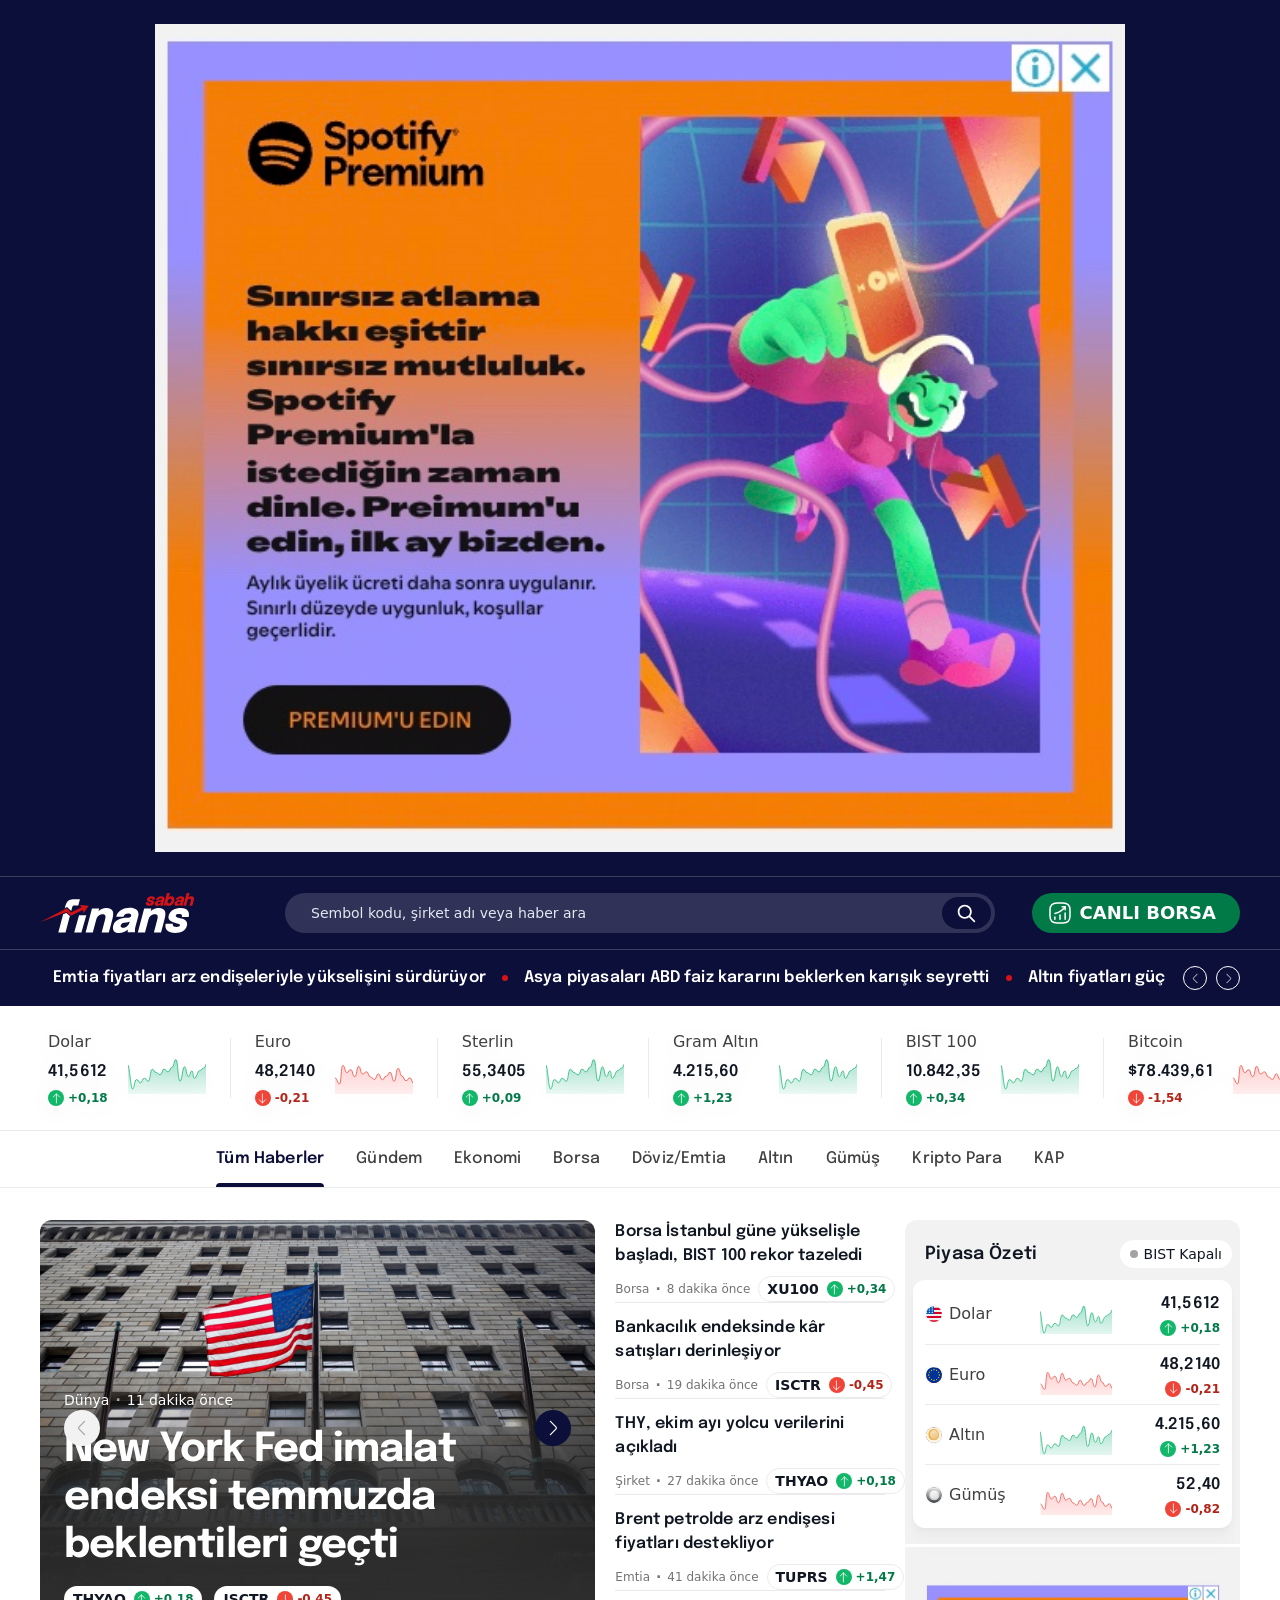
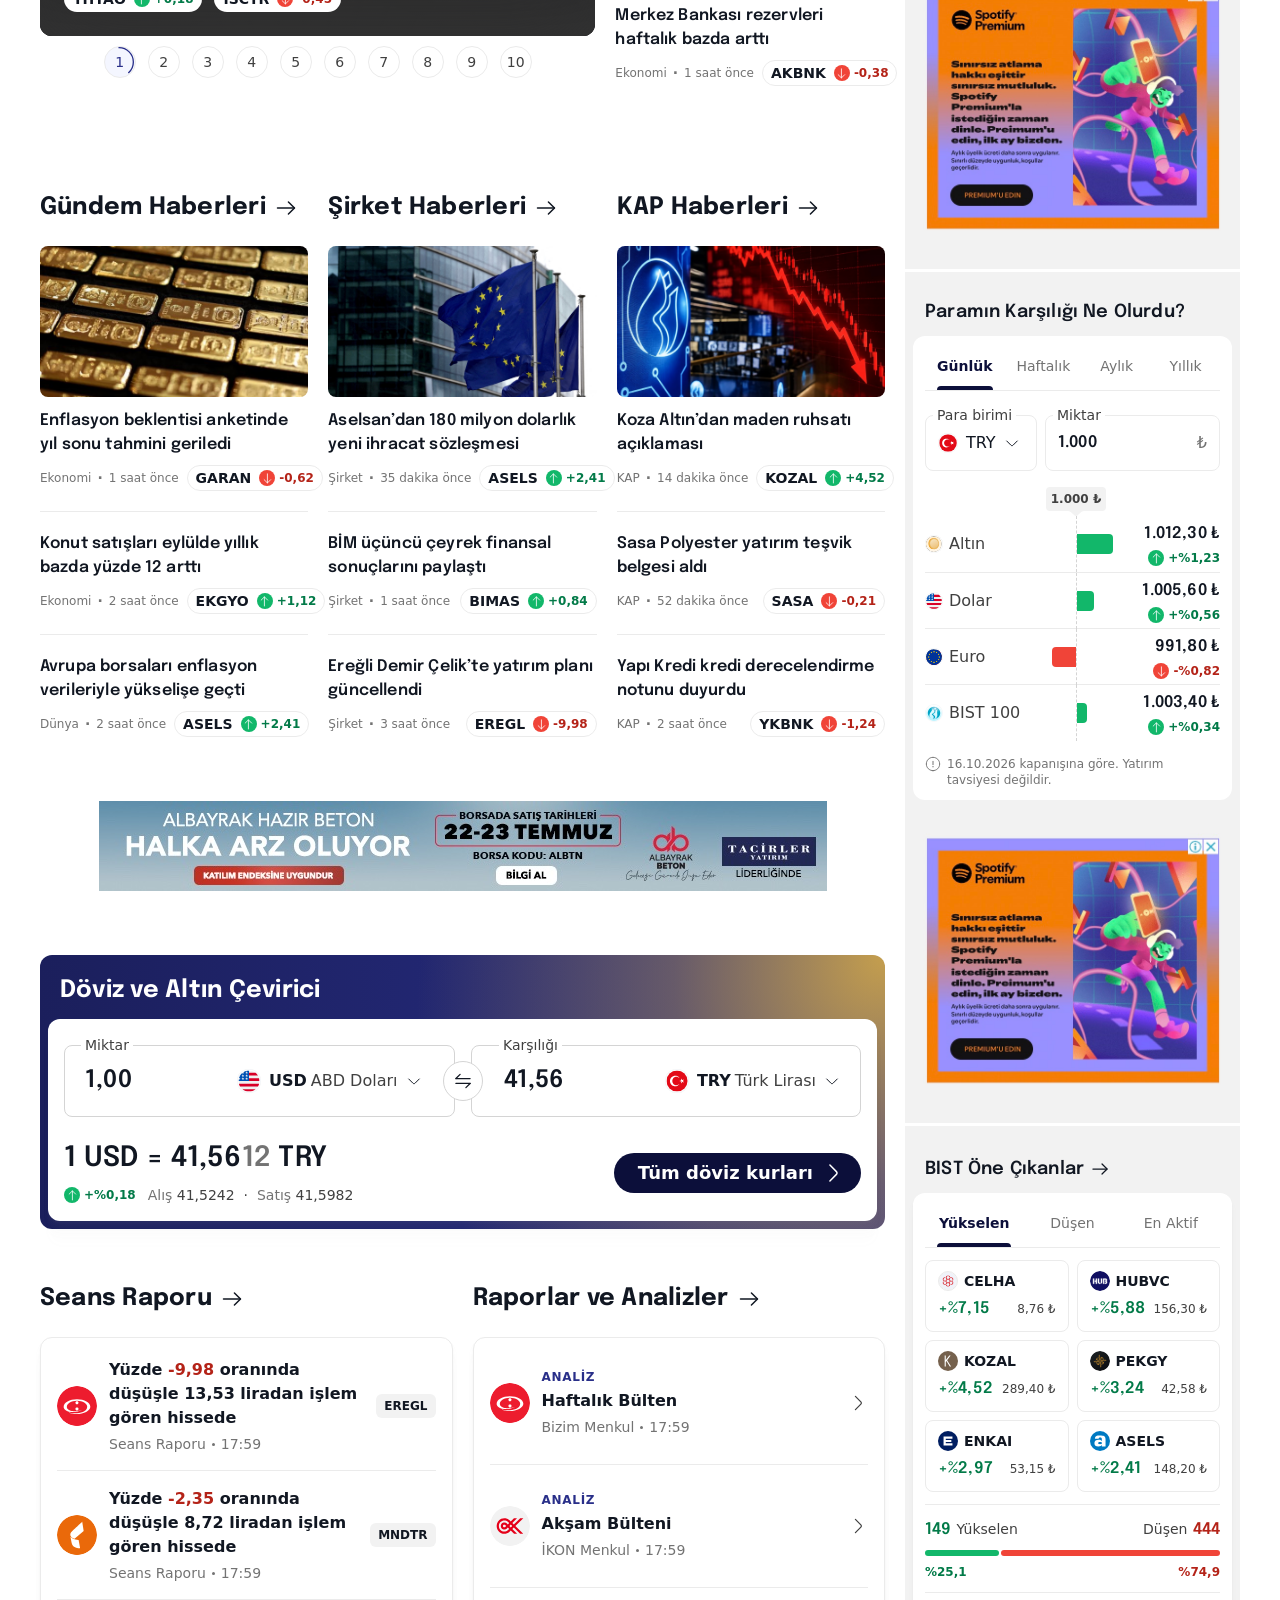
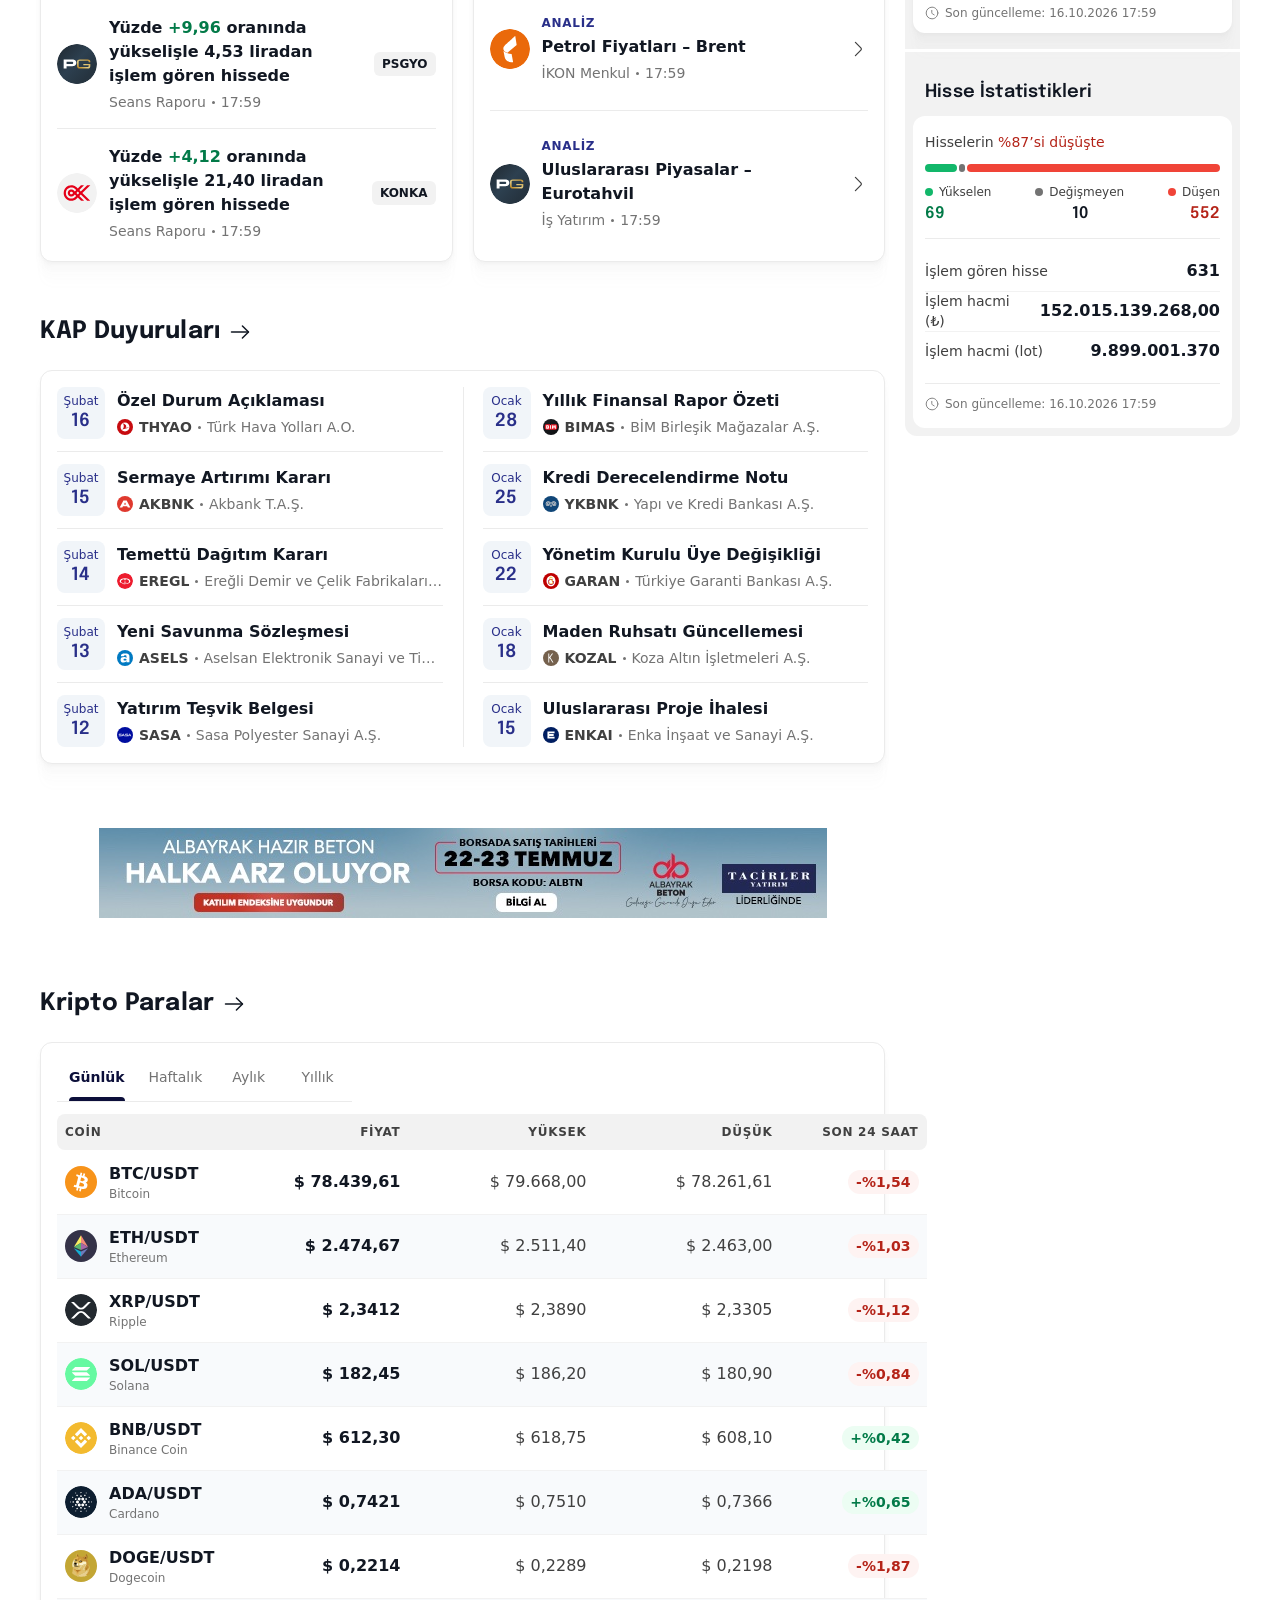
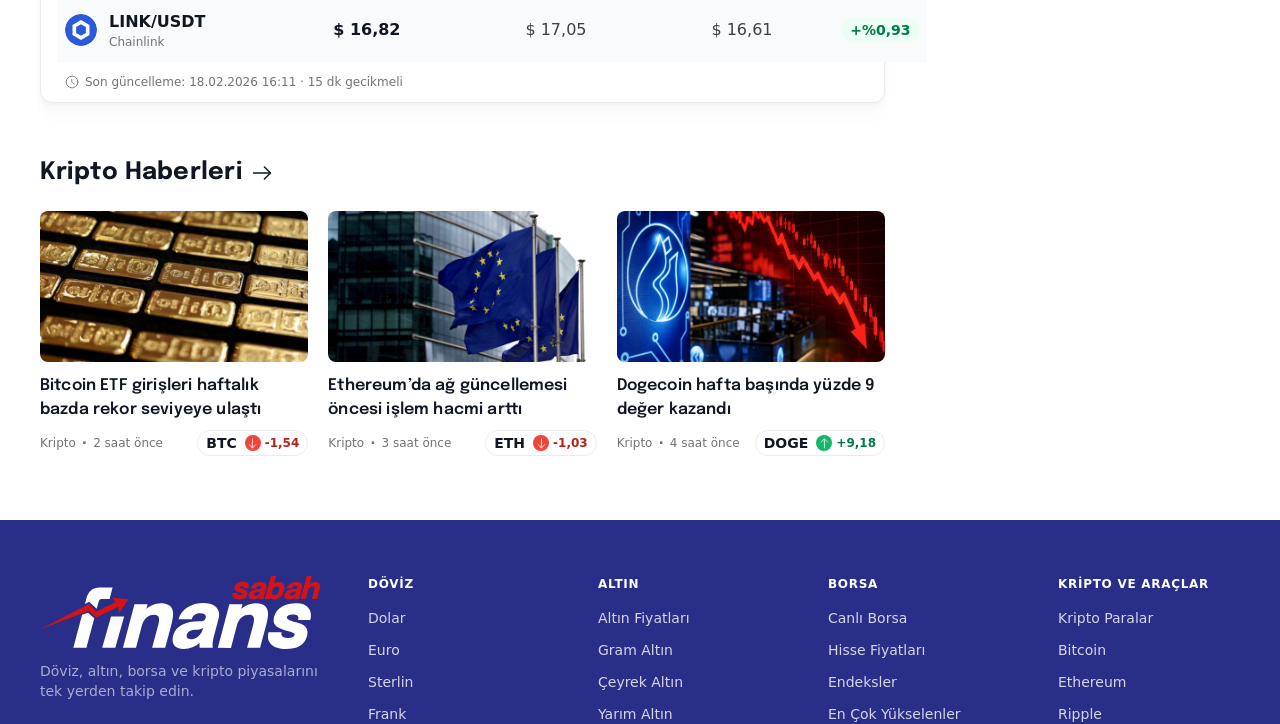
==== commit 0f3ebfea: "Kripto logoları ve son dakika ayırıcı noktası - XRP, SOL, BNB, ADA, LINK: cryptocurrency-icons (CC0)" ====
--- a/index.html
+++ b/index.html
@@ -706,28 +706,28 @@
                 <td><span class="change-pill change-pill--down t-body-s-semibold">-%1,03</span></td>
               </tr>
               <tr>
-                <th scope="row"><span class="coin"><span class="coin-avatar t-body-xs-semibold" style="--coin-color: #23292f" aria-hidden="true">X</span><span class="coin__name"><span class="t-body-m-semibold">XRP/USDT</span><span class="coin__full t-body-xs-regular">Ripple</span></span></span></th>
+                <th scope="row"><span class="coin"><span class="logo-currency logo-currency--32"><img src="src/assets/logos/currency/xrp.svg" alt=""></span><span class="coin__name"><span class="t-body-m-semibold">XRP/USDT</span><span class="coin__full t-body-xs-regular">Ripple</span></span></span></th>
                 <td class="t-numeric-m-semibold">$ 2,3412</td>
                 <td class="crypto-table__hide-sm t-body-m-regular">$ 2,3890</td>
                 <td class="crypto-table__hide-sm t-body-m-regular">$ 2,3305</td>
                 <td><span class="change-pill change-pill--down t-body-s-semibold">-%1,12</span></td>
               </tr>
               <tr>
-                <th scope="row"><span class="coin"><span class="coin-avatar t-body-xs-semibold" style="--coin-color: #14f195" aria-hidden="true">S</span><span class="coin__name"><span class="t-body-m-semibold">SOL/USDT</span><span class="coin__full t-body-xs-regular">Solana</span></span></span></th>
+                <th scope="row"><span class="coin"><span class="logo-currency logo-currency--32"><img src="src/assets/logos/currency/sol.svg" alt=""></span><span class="coin__name"><span class="t-body-m-semibold">SOL/USDT</span><span class="coin__full t-body-xs-regular">Solana</span></span></span></th>
                 <td class="t-numeric-m-semibold">$ 182,45</td>
                 <td class="crypto-table__hide-sm t-body-m-regular">$ 186,20</td>
                 <td class="crypto-table__hide-sm t-body-m-regular">$ 180,90</td>
                 <td><span class="change-pill change-pill--down t-body-s-semibold">-%0,84</span></td>
               </tr>
               <tr>
-                <th scope="row"><span class="coin"><span class="coin-avatar t-body-xs-semibold" style="--coin-color: #f3ba2f" aria-hidden="true">B</span><span class="coin__name"><span class="t-body-m-semibold">BNB/USDT</span><span class="coin__full t-body-xs-regular">Binance Coin</span></span></span></th>
+                <th scope="row"><span class="coin"><span class="logo-currency logo-currency--32"><img src="src/assets/logos/currency/bnb.svg" alt=""></span><span class="coin__name"><span class="t-body-m-semibold">BNB/USDT</span><span class="coin__full t-body-xs-regular">Binance Coin</span></span></span></th>
                 <td class="t-numeric-m-semibold">$ 612,30</td>
                 <td class="crypto-table__hide-sm t-body-m-regular">$ 618,75</td>
                 <td class="crypto-table__hide-sm t-body-m-regular">$ 608,10</td>
                 <td><span class="change-pill change-pill--up t-body-s-semibold">+%0,42</span></td>
               </tr>
               <tr>
-                <th scope="row"><span class="coin"><span class="coin-avatar t-body-xs-semibold" style="--coin-color: #0033ad" aria-hidden="true">A</span><span class="coin__name"><span class="t-body-m-semibold">ADA/USDT</span><span class="coin__full t-body-xs-regular">Cardano</span></span></span></th>
+                <th scope="row"><span class="coin"><span class="logo-currency logo-currency--32"><img src="src/assets/logos/currency/ada.svg" alt=""></span><span class="coin__name"><span class="t-body-m-semibold">ADA/USDT</span><span class="coin__full t-body-xs-regular">Cardano</span></span></span></th>
                 <td class="t-numeric-m-semibold">$ 0,7421</td>
                 <td class="crypto-table__hide-sm t-body-m-regular">$ 0,7510</td>
                 <td class="crypto-table__hide-sm t-body-m-regular">$ 0,7366</td>
@@ -741,7 +741,7 @@
                 <td><span class="change-pill change-pill--down t-body-s-semibold">-%1,87</span></td>
               </tr>
               <tr>
-                <th scope="row"><span class="coin"><span class="coin-avatar t-body-xs-semibold" style="--coin-color: #2a5ada" aria-hidden="true">L</span><span class="coin__name"><span class="t-body-m-semibold">LINK/USDT</span><span class="coin__full t-body-xs-regular">Chainlink</span></span></span></th>
+                <th scope="row"><span class="coin"><span class="logo-currency logo-currency--32"><img src="src/assets/logos/currency/link.svg" alt=""></span><span class="coin__name"><span class="t-body-m-semibold">LINK/USDT</span><span class="coin__full t-body-xs-regular">Chainlink</span></span></span></th>
                 <td class="t-numeric-m-semibold">$ 16,82</td>
                 <td class="crypto-table__hide-sm t-body-m-regular">$ 17,05</td>
                 <td class="crypto-table__hide-sm t-body-m-regular">$ 16,61</td>
@@ -753,7 +753,7 @@
 
           <p class="last-update crypto__footer t-body-xs-regular">
             <svg class="icon" aria-hidden="true"><use href="src/assets/icons/sprite.svg#clock"/></svg>
-            <span>Son güncelleme: <time datetime="2026-02-18T16:11">18.02.2026 16:11</time> · 15 dk gecikmeli</span>
+            <span data-live-updated="crypto">Son güncelleme: <time datetime="2026-02-18T16:11">18.02.2026 16:11</time> · 15 dk gecikmeli</span>
           </p>
         </div>
       </section>
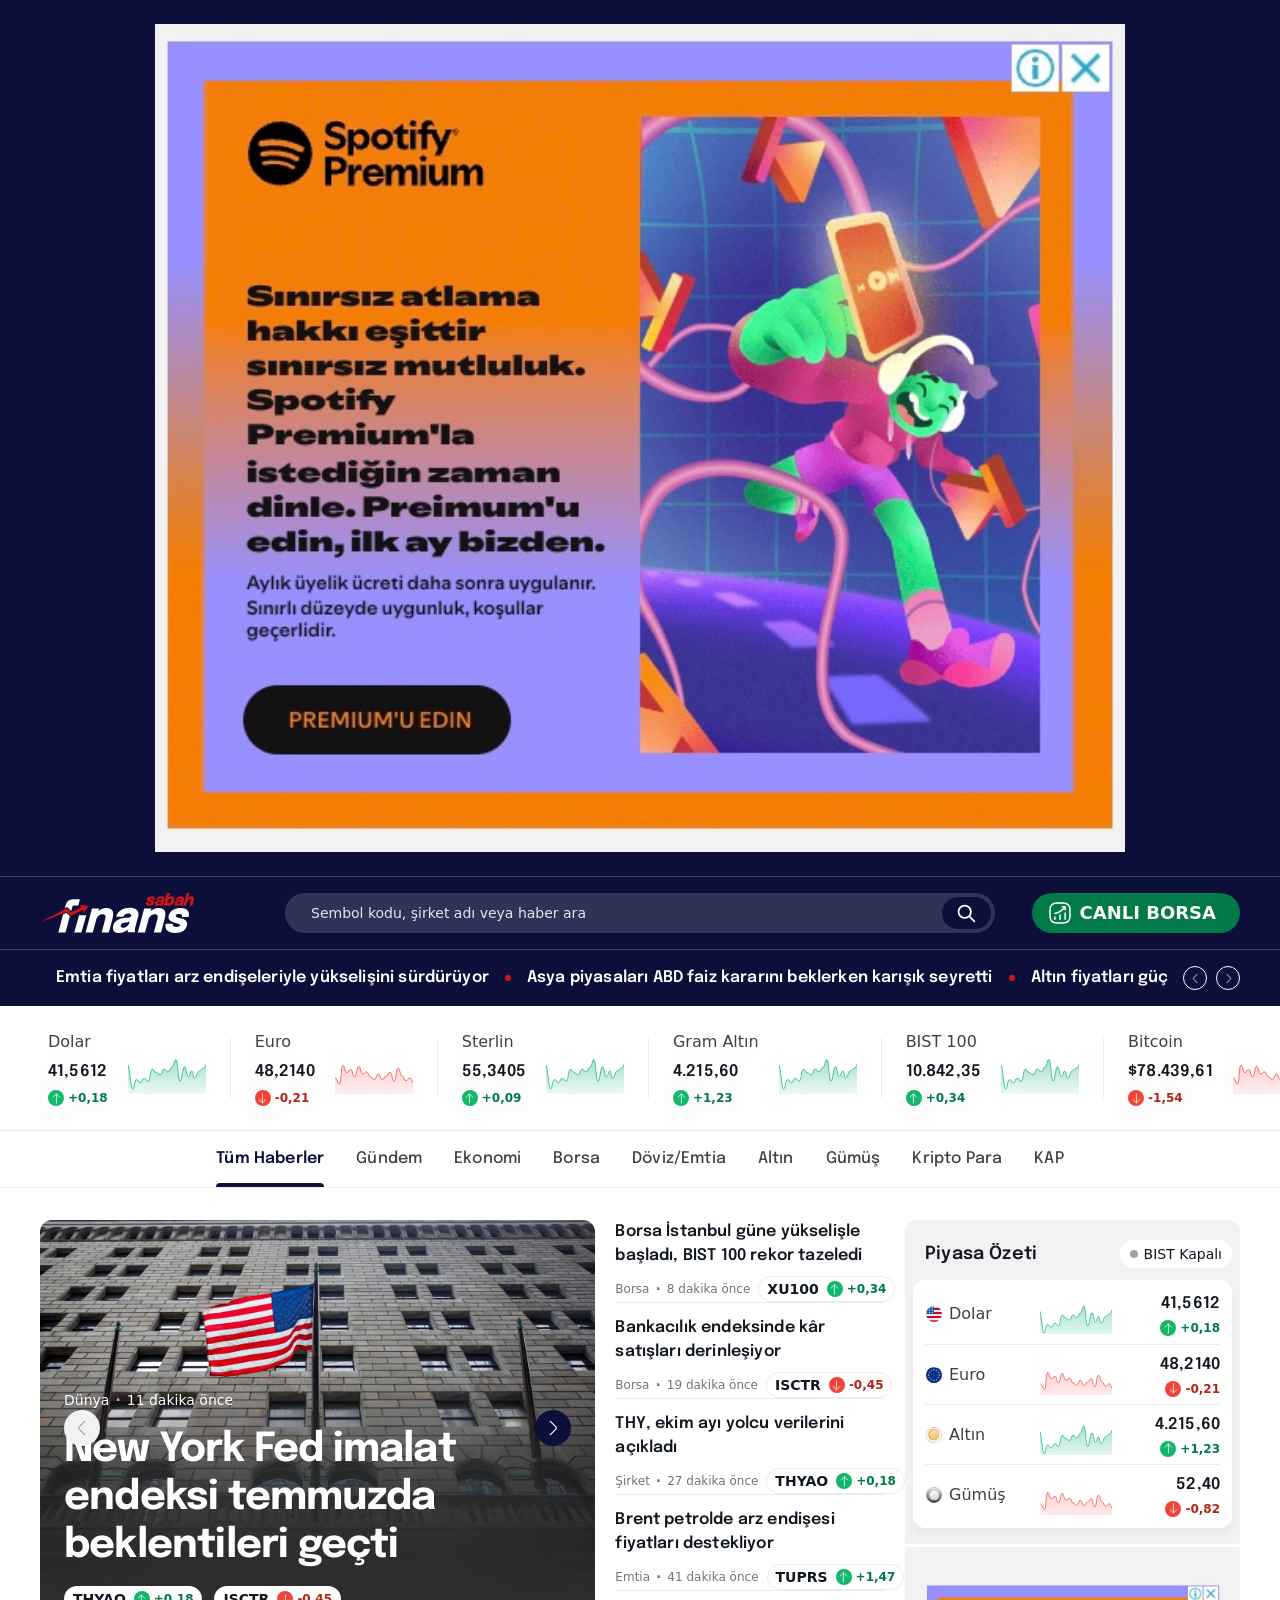
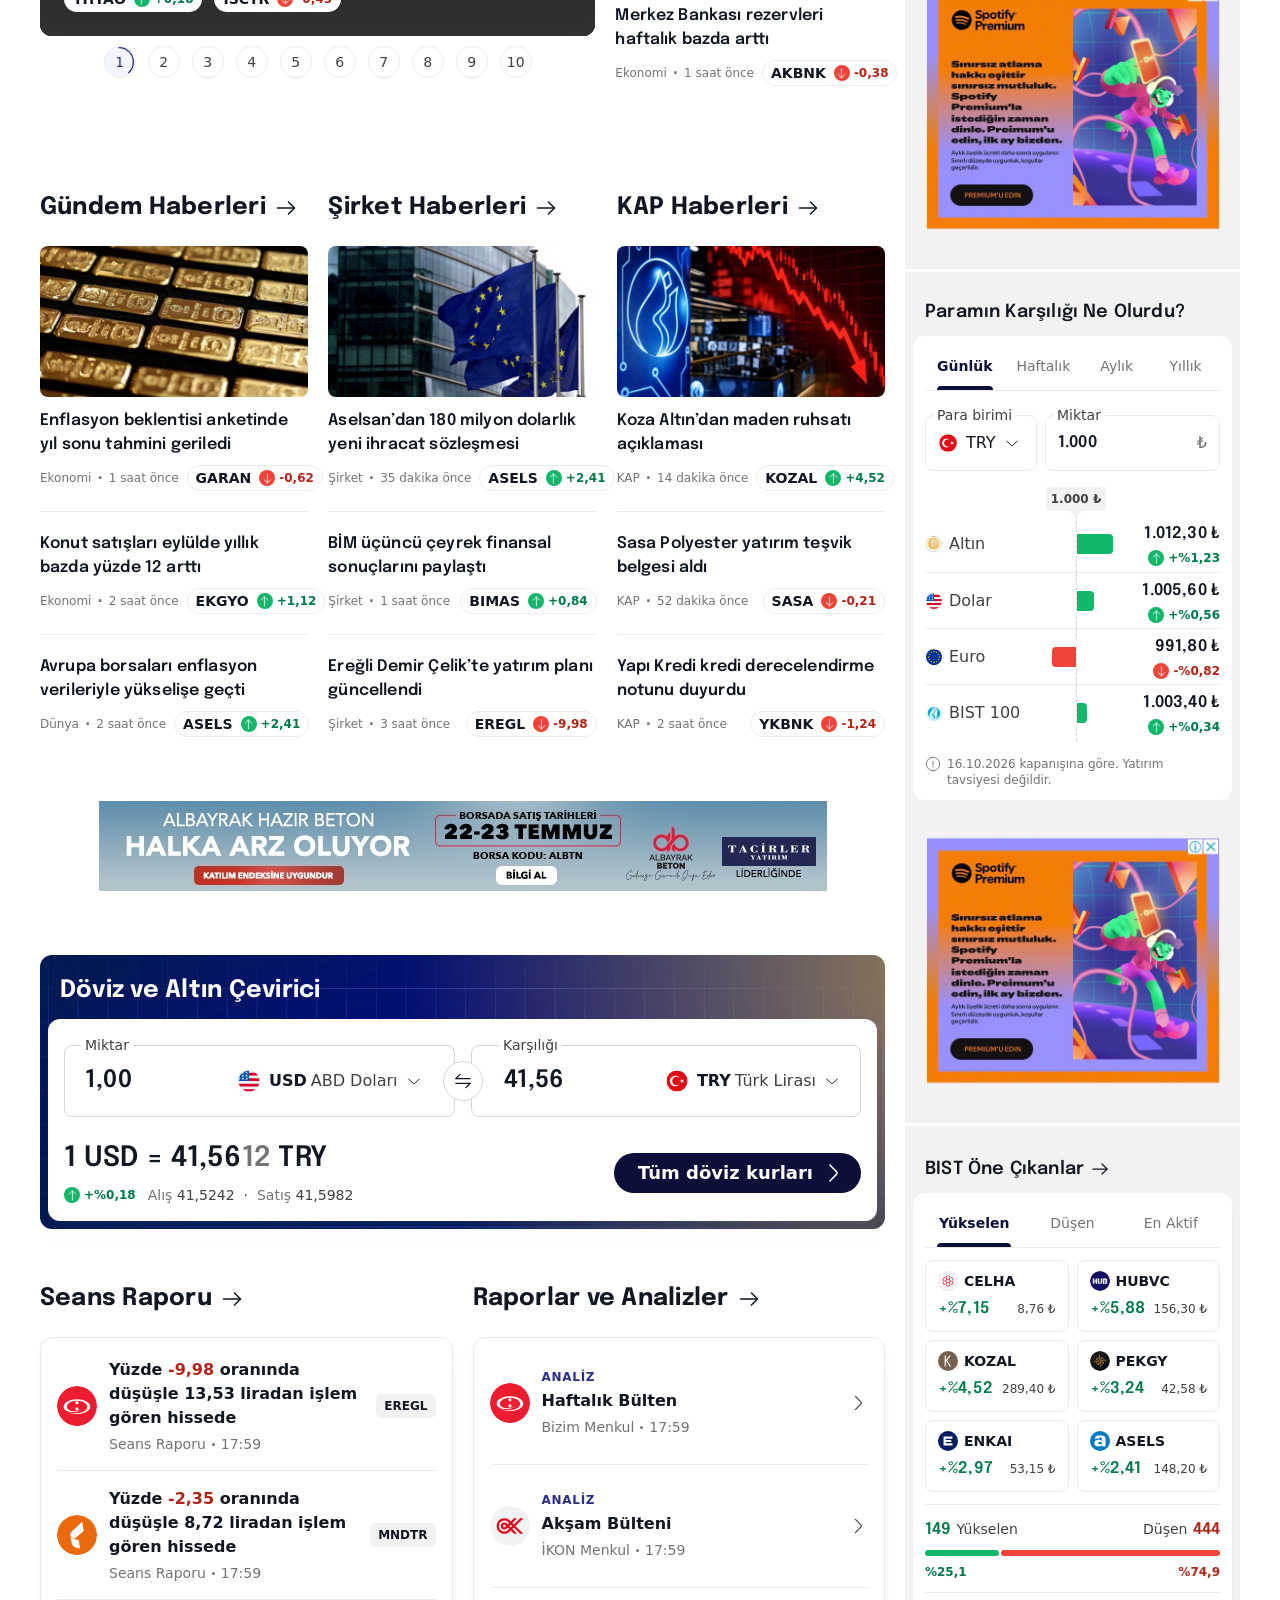
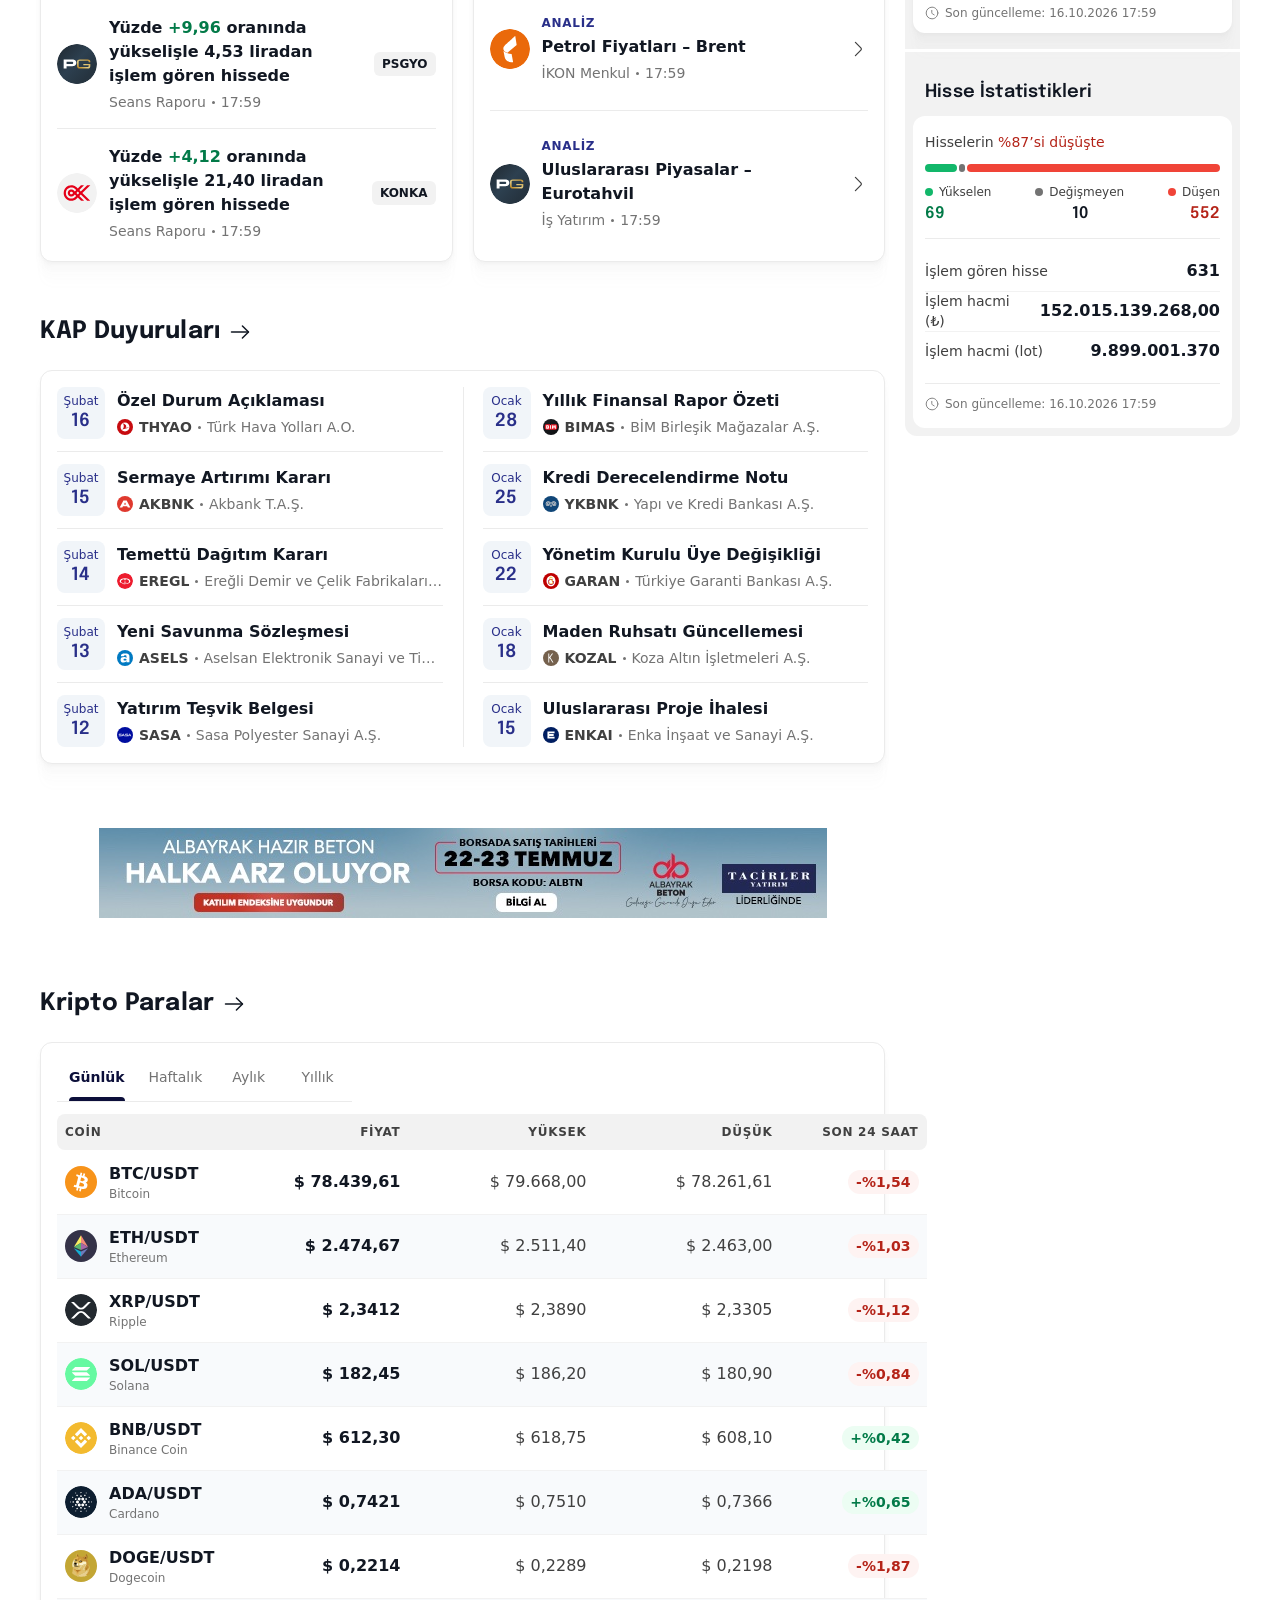
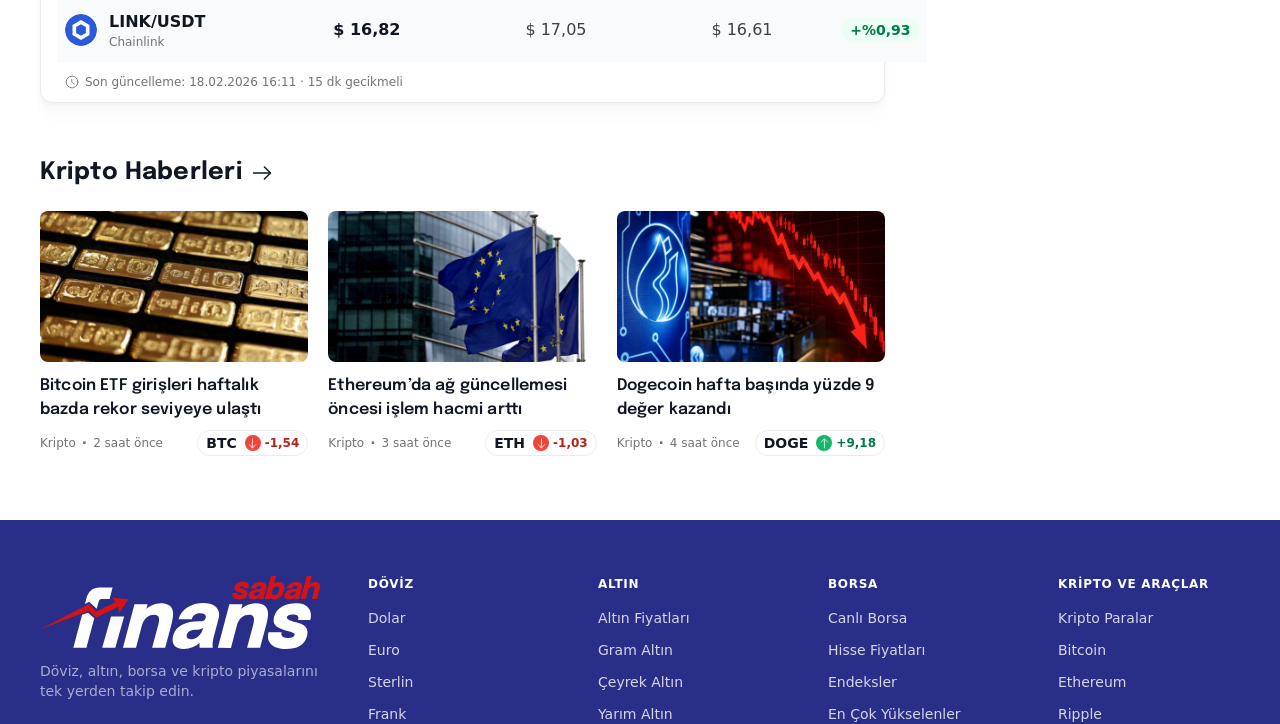
==== commit f4f613fe: "Son gözden geçirme: Figma bağlantıları ve node ID'leri yeni sayfa düzenine göre güncellendi - README" ====
--- a/index.html
+++ b/index.html
@@ -18,7 +18,7 @@
   <a class="skip-link t-body-s-semibold" href="#main">İçeriğe geç</a>
 
   <!-- ===================================================================
-       ÜST REKLAM ALANI · Figma 16:88249 (desktop 970×250) / 157:50558 (tablet 728×90) / 154:44791 (mobil 300×256)
+       ÜST REKLAM ALANI · Figma ad-top: 214:24334 (desktop 970×250) / 214:24557 (tablet 728×90) / 214:24442 (mobil 300×256)
        =================================================================== -->
   <aside class="campaign-top" aria-label="Kampanya">
     <a class="campaign-top__link" href="#">
@@ -241,7 +241,7 @@
   <main class="page" id="main">
     <div class="page__main">
 
-      <!-- MANŞET · Figma 95:68007 — "Haber Kartı/Görsel Üzeri" + nav-number + card-featured (Property 1=2) -->
+      <!-- MANŞET · Figma 214:24352 — "Haber Kartı/Görsel Üzeri" + nav-number + card-featured (Property 1=2) -->
       <section class="top-stories" aria-label="Manşet haberler" data-slot="top-stories">
         <h1 class="visually-hidden">Sabah Finans – Piyasalar ve ekonomi haberleri</h1>
 
@@ -271,7 +271,7 @@
             </div>
           </div>
 
-          <!-- Desktop: numara + ilerleme halkası · Tablet/Mobil: Figma 188:25603 "Haber numaraları" (nokta) -->
+          <!-- Desktop: numara + ilerleme halkası · Tablet/Mobil: Figma 214:24494 "Haber numaraları" (nokta) -->
           <ol class="nav-numbers" aria-label="Manşet sayfaları">
             <li><button class="nav-number t-body-s-medium" type="button" aria-label="1. manşet" aria-current="true">1</button></li>
             <li><button class="nav-number t-body-s-medium" type="button" aria-label="2. manşet">2</button></li>
@@ -335,7 +335,7 @@
         </ul>
       </section>
 
-      <!-- HABER KOLONLARI · Figma 95:83898 — "Başlık" + card-featured (Property 1=1 / 1=2) -->
+      <!-- HABER KOLONLARI · Figma 214:24390 — "Başlık" + card-featured (Property 1=1 / 1=2) -->
       <div class="news-columns">
         <section class="news-column" aria-labelledby="gundem-title" data-slot="gundem">
           <h2 class="section-title" id="gundem-title"><a href="#"><span class="t-h3-bold">Gündem Haberleri</span><svg class="icon" aria-hidden="true"><use href="src/assets/icons/sprite.svg#arrow-right"/></svg></a></h2>
@@ -440,7 +440,7 @@
         </section>
       </div>
 
-      <!-- REKLAM · Figma "ad-banner-1" (96:84436) — yalnızca desktop -->
+      <!-- REKLAM · Figma "ad-banner-1" (214:24415) — yalnızca desktop -->
       <div class="campaign-inline" data-slot="campaign-inline-1">
         <a href="#"><img src="src/assets/campaign/leaderboard.jpg" width="728" height="90" alt="Kampanya görseli" loading="lazy"></a>
       </div>
@@ -662,7 +662,7 @@
         </div>
       </section>
 
-      <!-- REKLAM · Figma "ad-banner-1" (98:46409) — yalnızca desktop -->
+      <!-- REKLAM · Figma "ad-banner-1" (214:24420) — yalnızca desktop -->
       <div class="campaign-inline" data-slot="campaign-inline-2">
         <a href="#"><img src="src/assets/campaign/leaderboard.jpg" width="728" height="90" alt="Kampanya görseli" loading="lazy"></a>
       </div>
@@ -758,7 +758,7 @@
         </div>
       </section>
 
-      <!-- KRİPTO HABERLERİ · Figma 140:128284 — "Başlık" + card-featured (Property 1=1) ×3 -->
+      <!-- KRİPTO HABERLERİ · Figma 214:24423 — "Başlık" + card-featured (Property 1=1) ×3 -->
       <section class="crypto-news" aria-labelledby="crypto-news-title" data-slot="crypto-news">
         <h2 class="section-title" id="crypto-news-title"><a href="#"><span class="t-h3-bold">Kripto Haberleri</span><svg class="icon" aria-hidden="true"><use href="src/assets/icons/sprite.svg#arrow-right"/></svg></a></h2>
         <ul class="crypto-news__list scroll-x">
@@ -797,7 +797,7 @@
     </div>
 
     <!-- =================================================================
-         YAN KOLON · Figma 95:80626
+         YAN KOLON · Figma 214:24429
          ================================================================= -->
     <aside class="page__sidebar" aria-label="Piyasa araçları">
 
@@ -833,7 +833,7 @@
 
       <hr class="sidebar-divider">
 
-      <!-- REKLAM · Figma "Sidebar/Ad Banner" (95:81139) -->
+      <!-- REKLAM · Figma "Sidebar/Ad Banner" (214:24432) -->
       <div class="campaign-side" data-slot="campaign-side-1">
         <a href="#"><img src="src/assets/campaign/rectangle.jpg" width="300" height="256" alt="Kampanya görseli" loading="lazy"></a>
       </div>
@@ -910,7 +910,7 @@
         </div>
       </section>
 
-      <!-- REKLAM · Figma "Sidebar/Ad Banner" (98:65637) -->
+      <!-- REKLAM · Figma "Sidebar/Ad Banner" (214:24435) -->
       <div class="campaign-side" data-slot="campaign-side-2">
         <a href="#"><img src="src/assets/campaign/rectangle.jpg" width="300" height="256" alt="Kampanya görseli" loading="lazy"></a>
       </div>
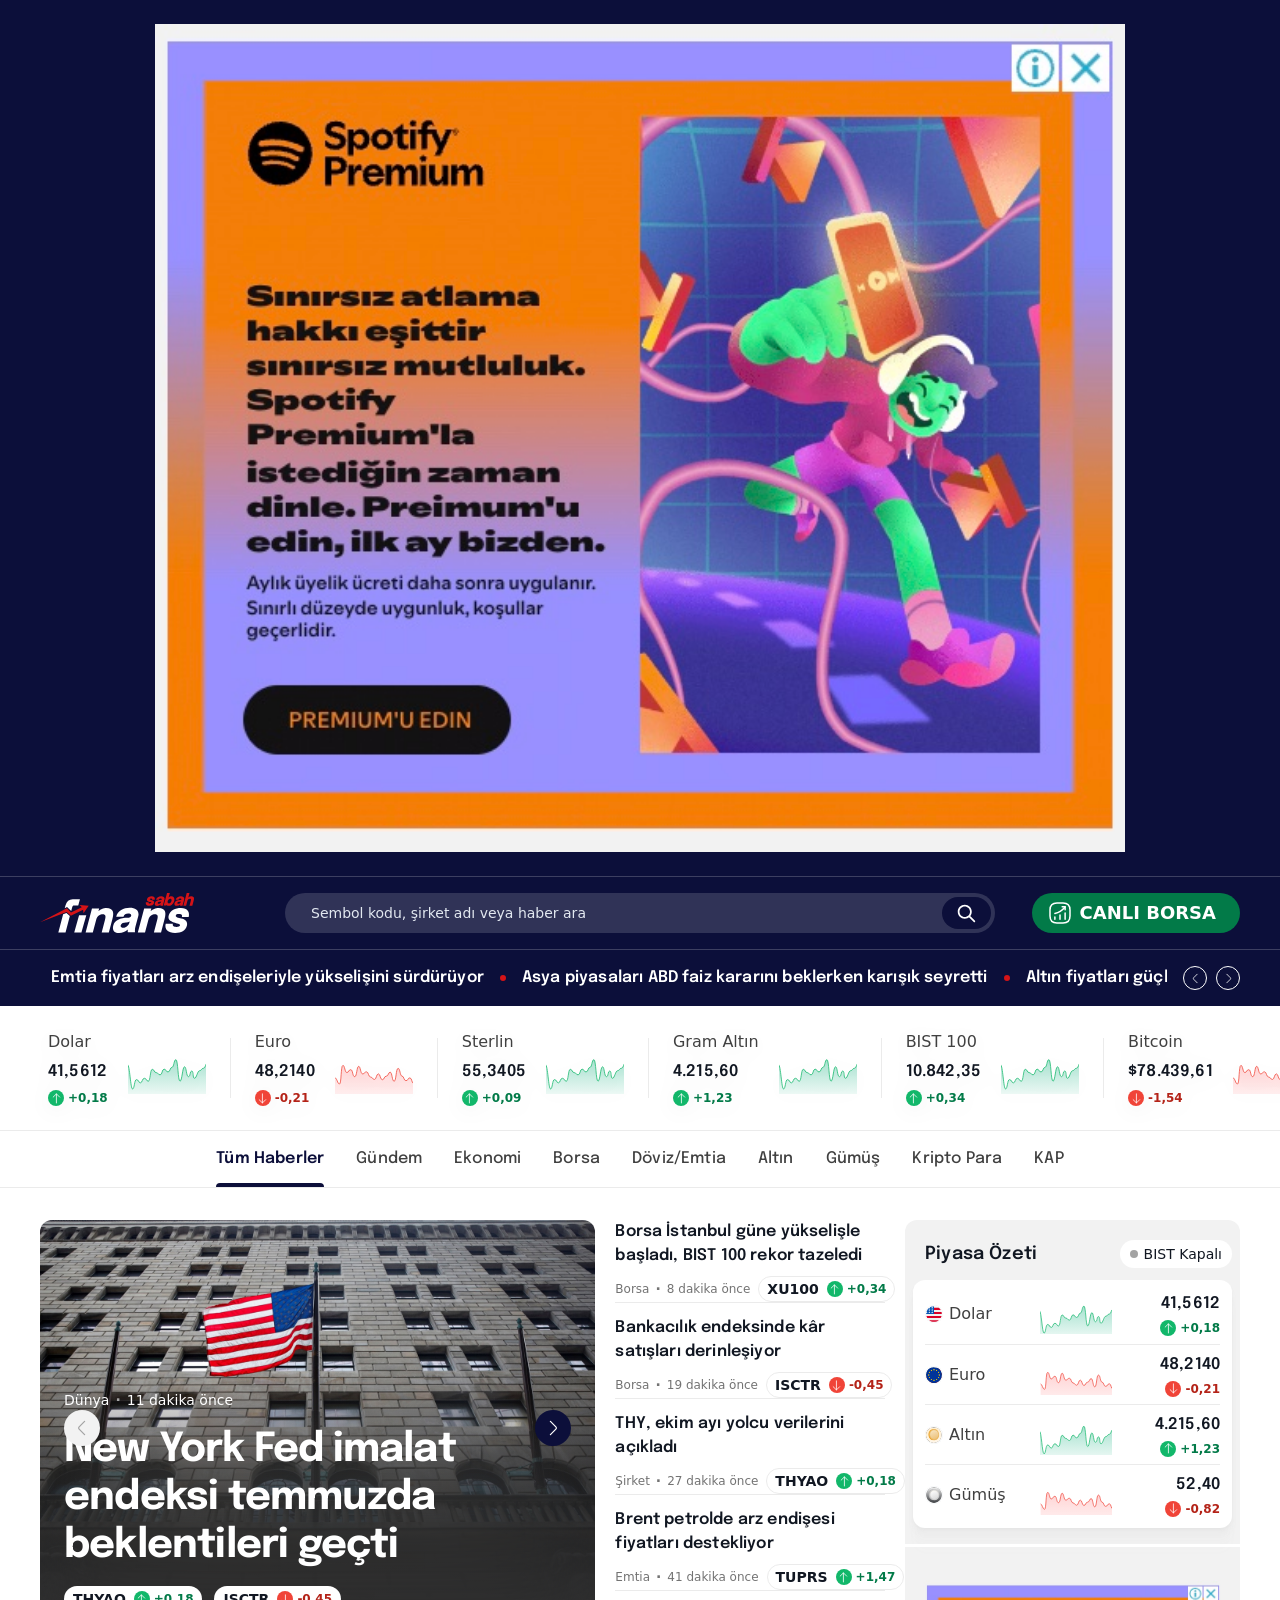
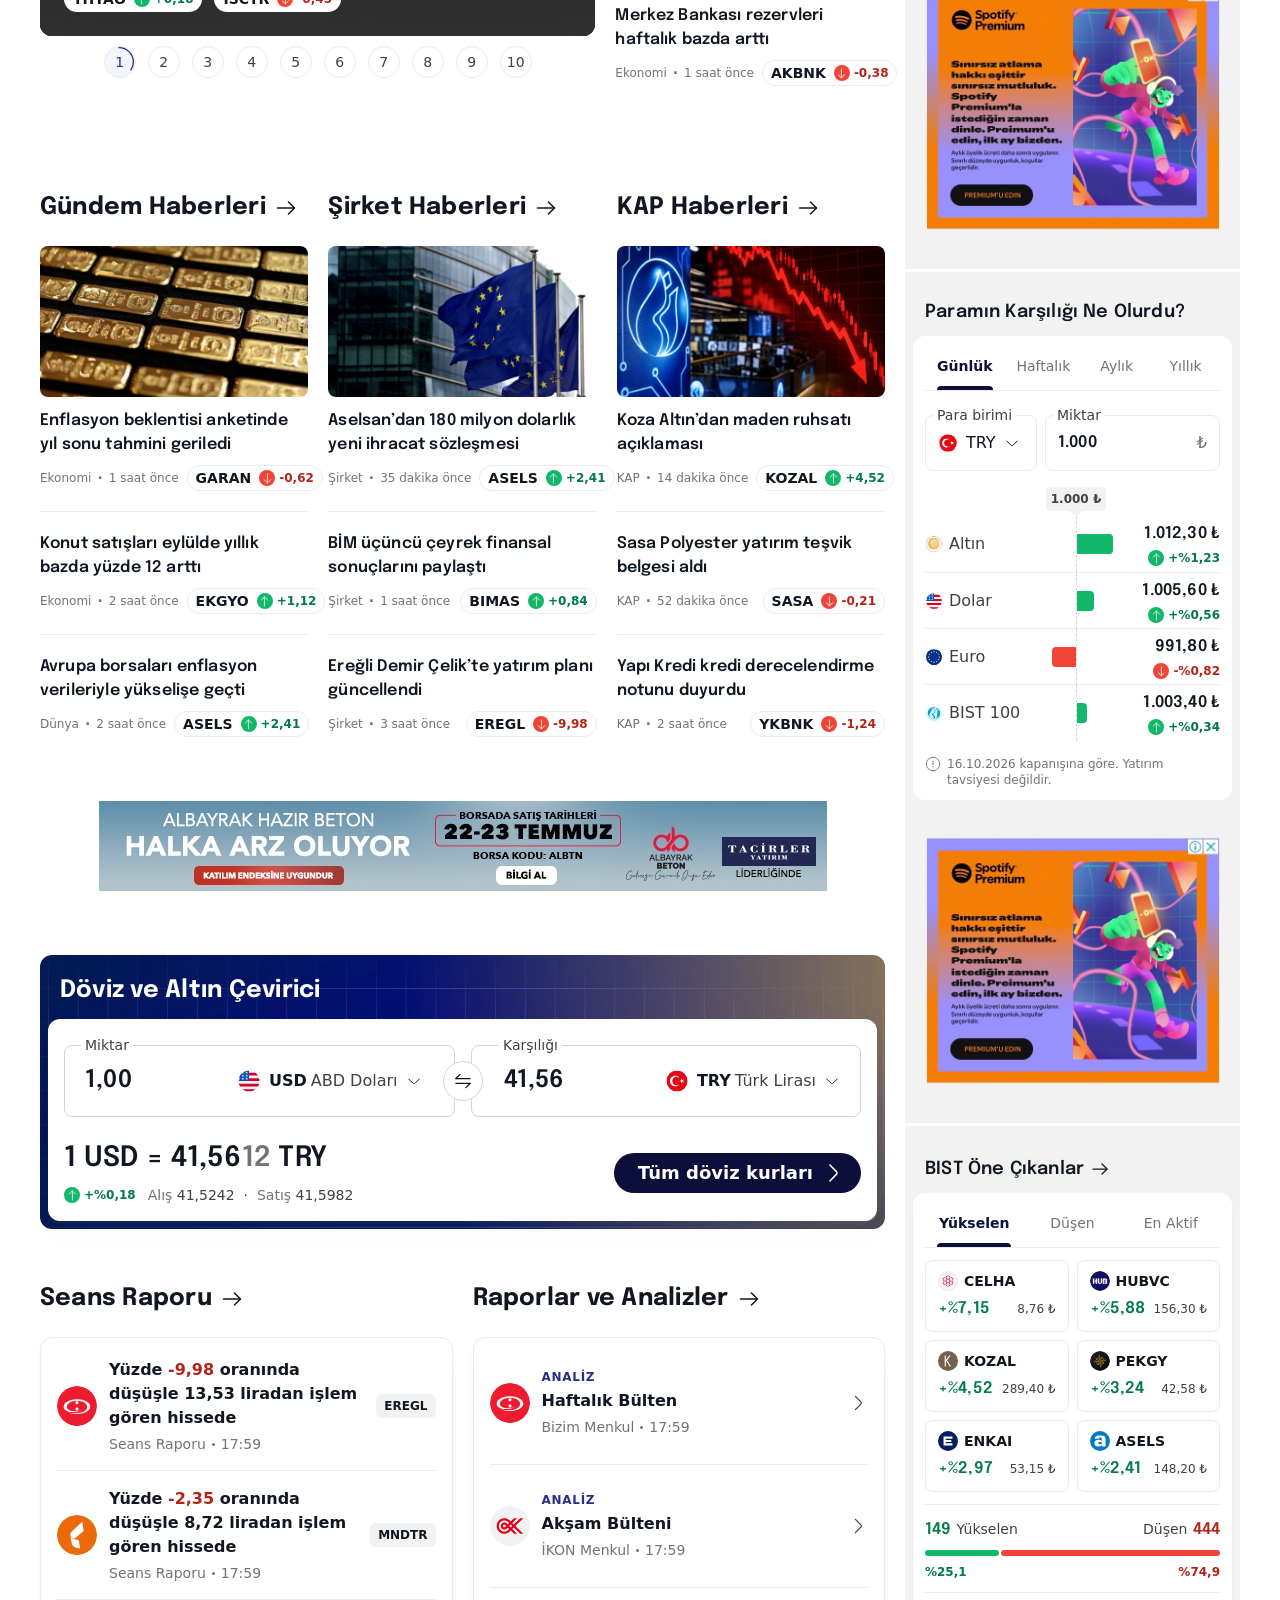
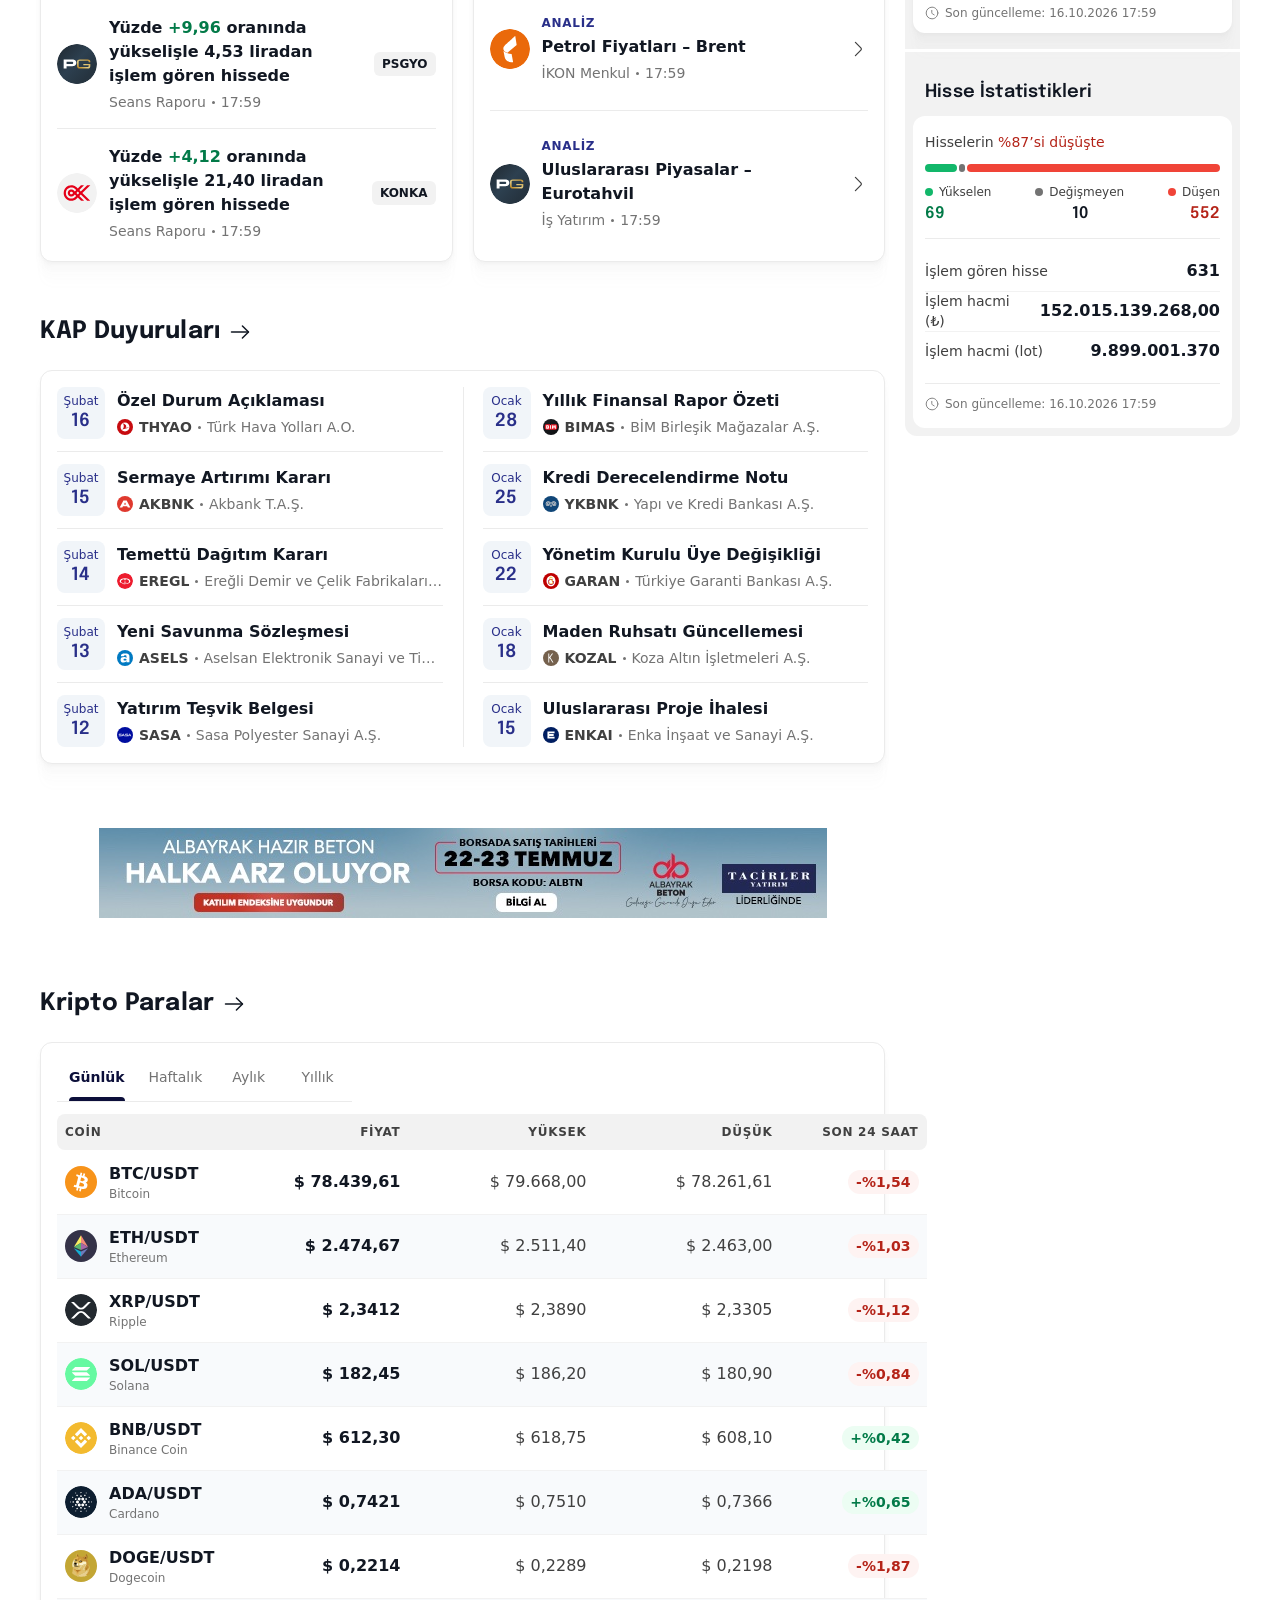
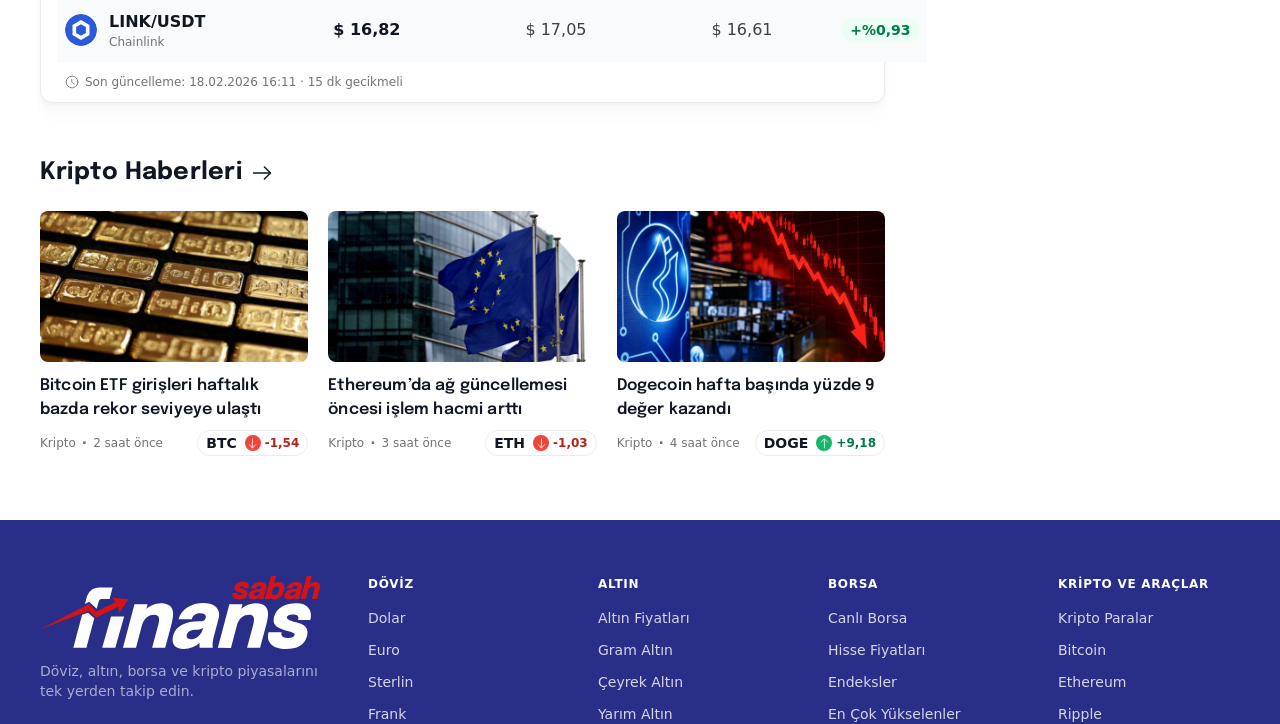
==== commit ec2cc308: "Canlı veri dayanıklılığı: Binance birincil kripto kaynağı, döviz/altın yedeği, yeniden deneme; favic" ====
--- a/index.html
+++ b/index.html
@@ -6,6 +6,7 @@
   <title>Sabah Finans – Canlı Borsa, Döviz, Altın ve Kripto</title>
   <meta name="description" content="Canlı borsa ekranı, döviz kurları, altın fiyatları, kripto paralar ve son dakika ekonomi haberleri.">
   <meta name="theme-color" content="#0c0f3a">
+  <link rel="icon" href="src/assets/logos/favicon.svg" type="image/svg+xml">
 
   <link rel="preconnect" href="https://fonts.googleapis.com">
   <link rel="preconnect" href="https://fonts.gstatic.com" crossorigin>
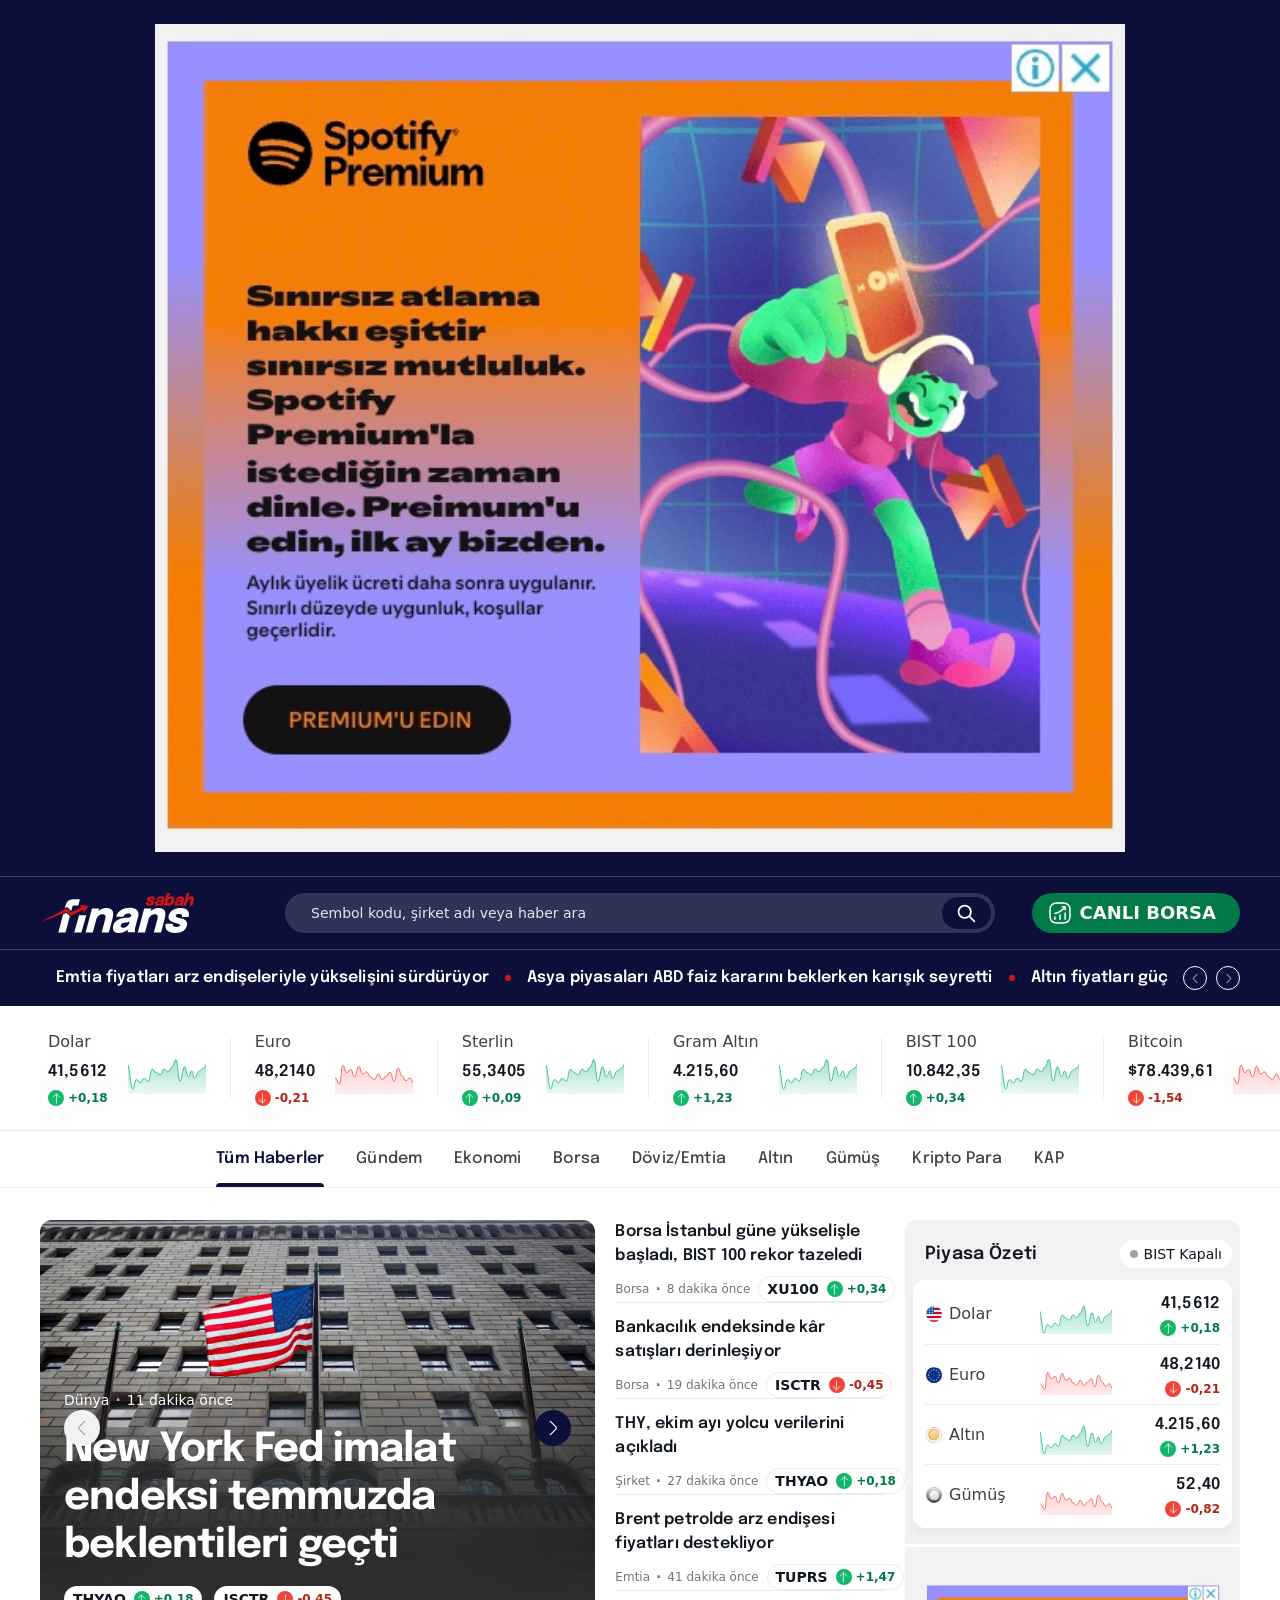
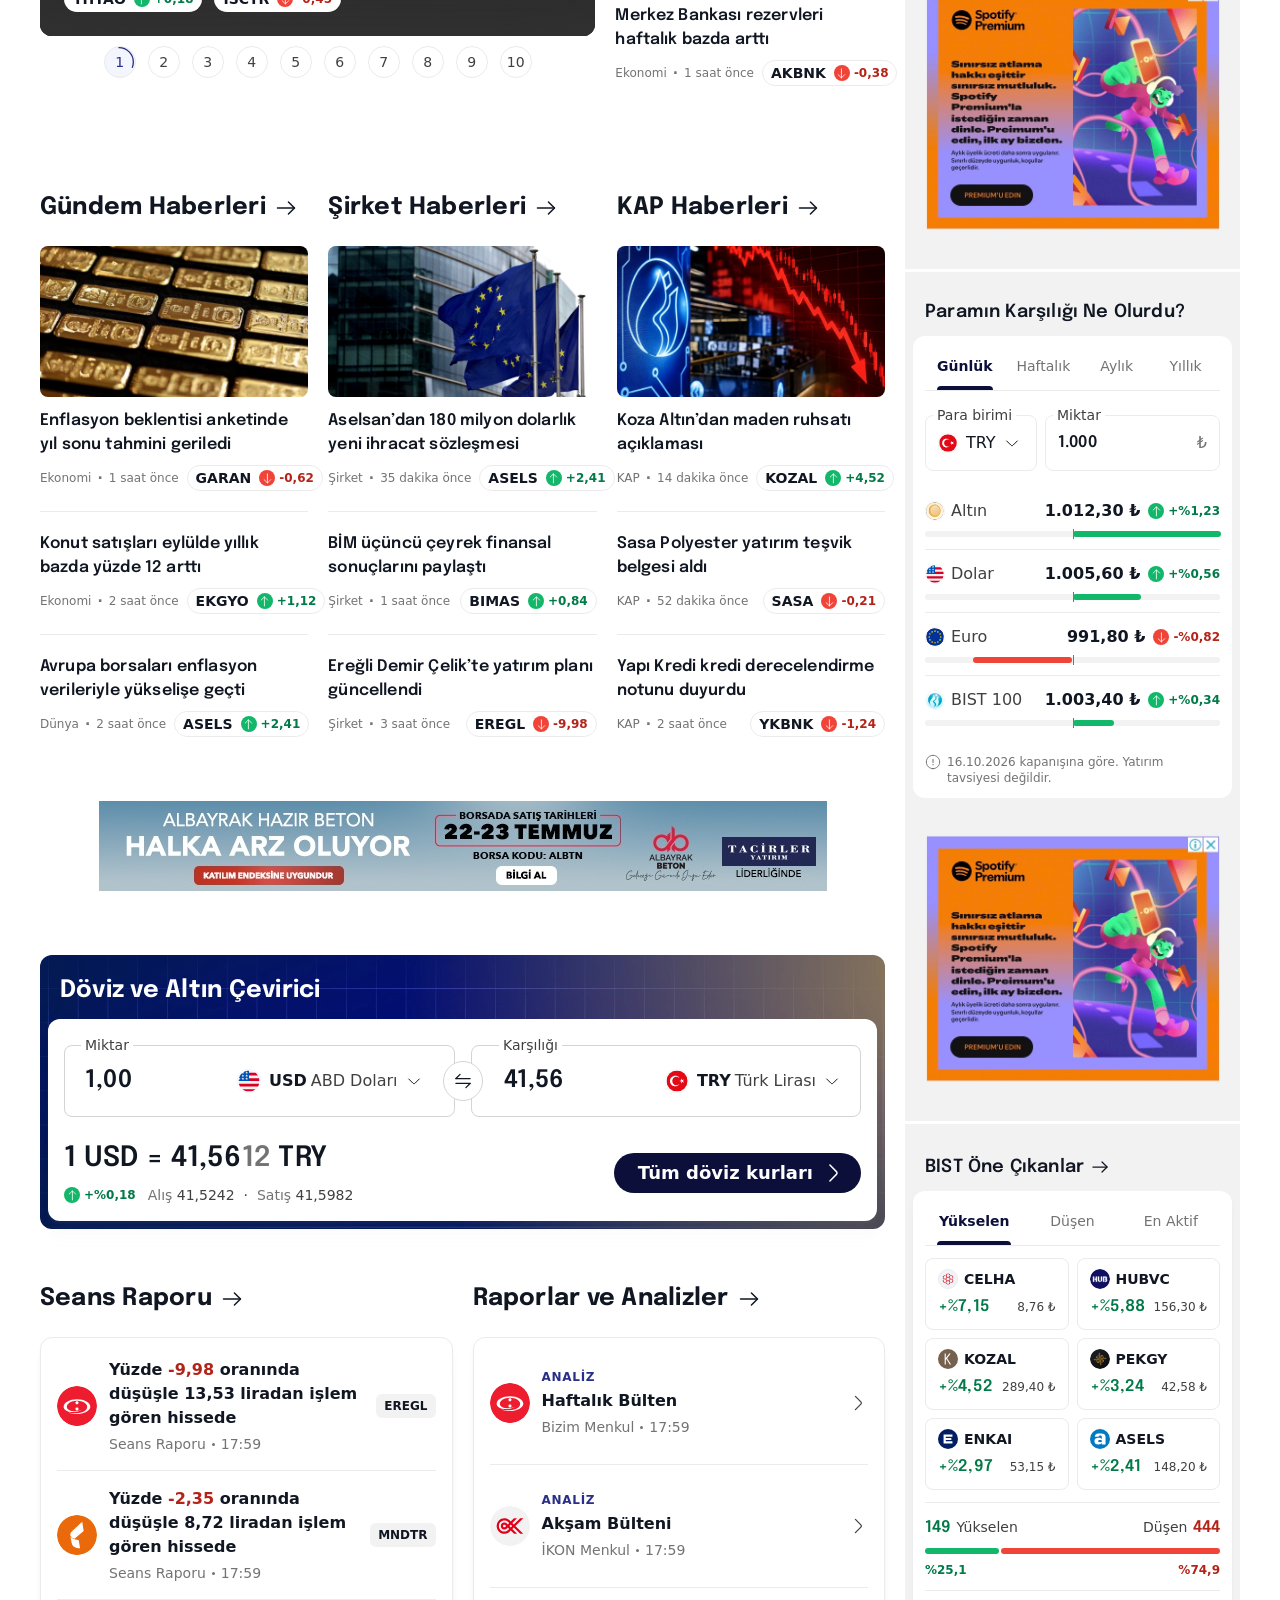
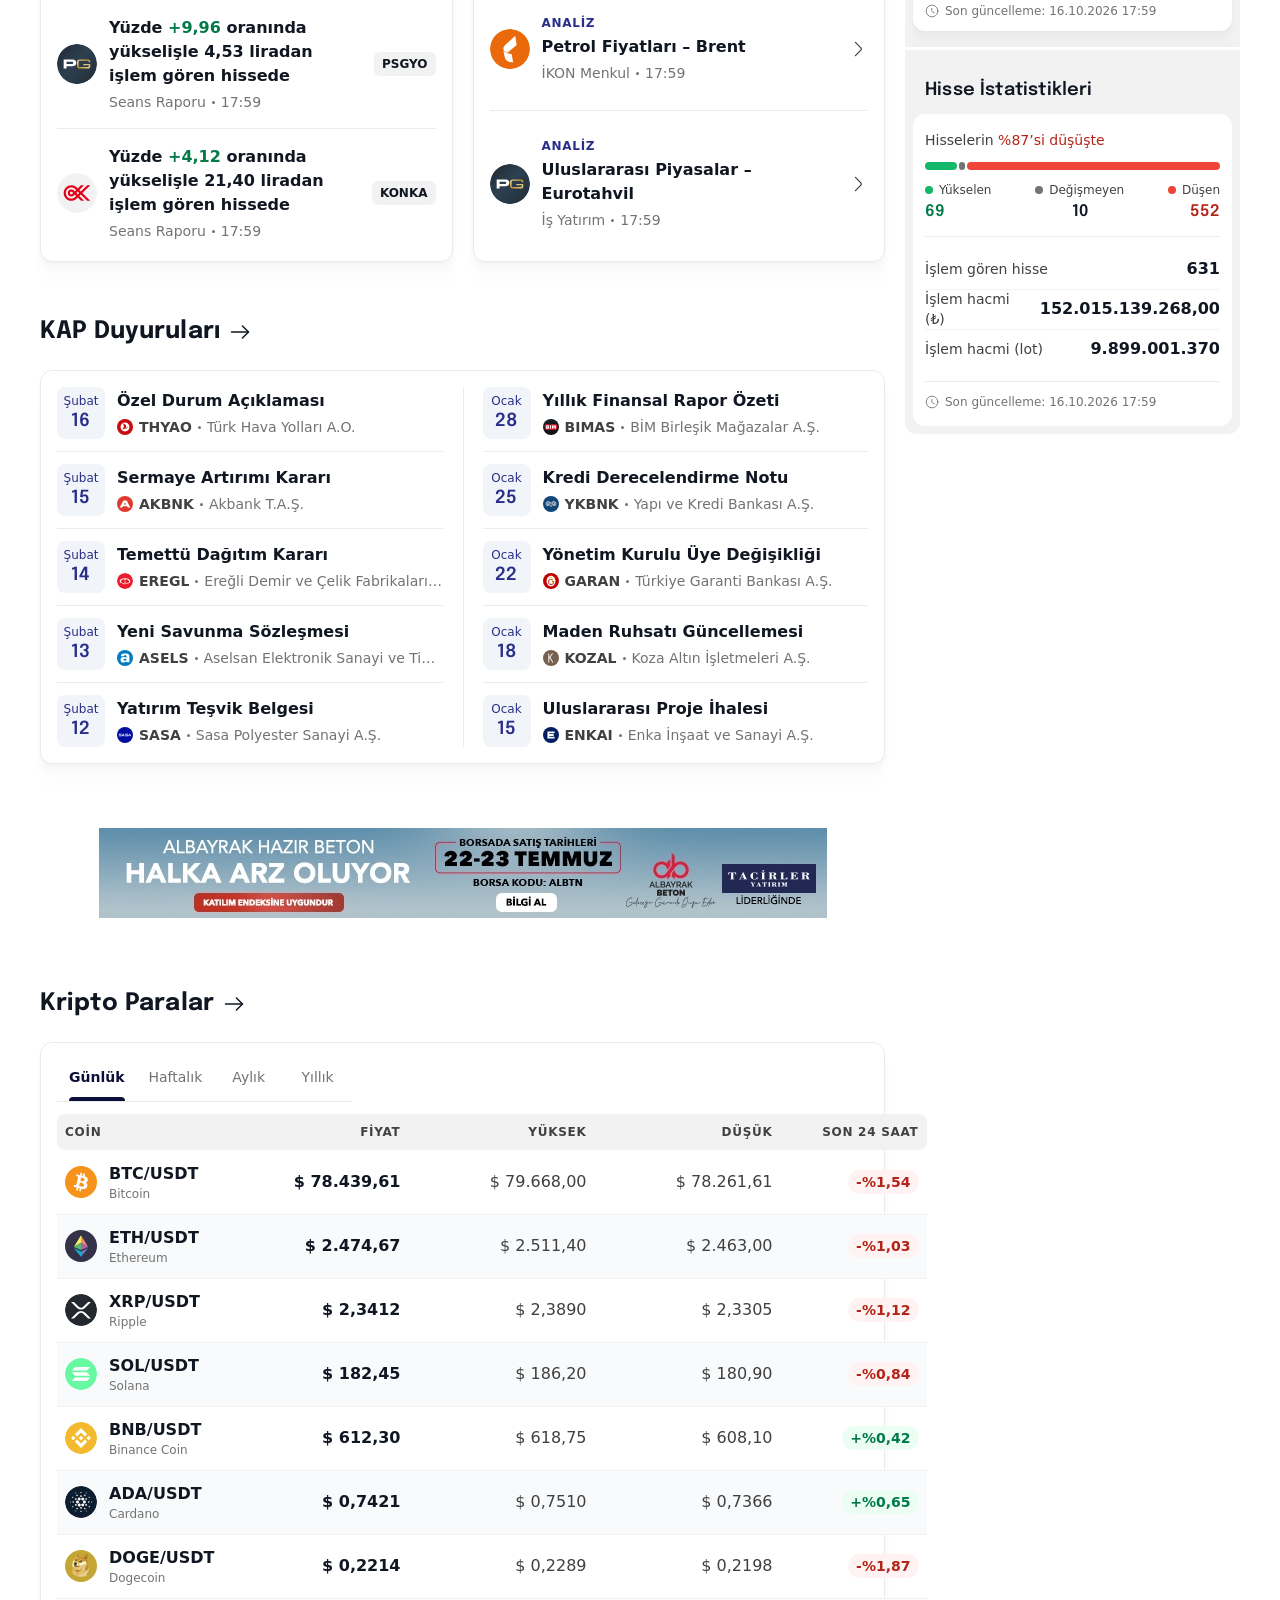
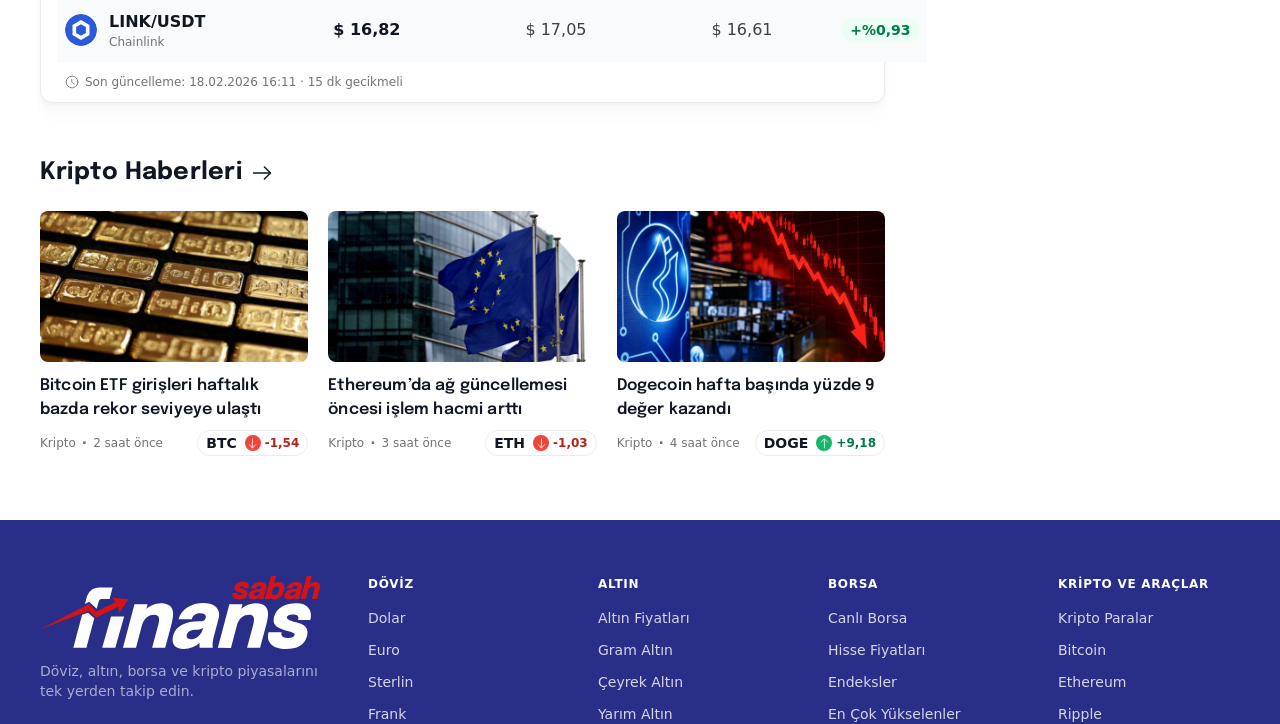
==== commit 2c250858: "Paramın Karşılığı: liste + tam genişlik oran çubuğu görünümü (kod + Figma component) - Satırda üstte" ====
--- a/index.html
+++ b/index.html
@@ -873,32 +873,38 @@
           </div>
           <p class="money__hint t-body-xs-medium" id="money-hint" role="status" data-money-hint hidden>En fazla 1 milyar girilebilir.</p>
 
+          <!-- Figma "Widget/Paramın Karşılığı Ne Olurdu?" · görünüm 2: liste + tam genişlik oran çubuğu
+               Çubuğun ortasındaki çizgi = girilen miktar; sağa (yeşil) artış, sola (kırmızı) azalış. -->
           <div class="money__chart">
-            <div class="money__baseline" aria-hidden="true">
-              <span class="money__badge t-body-xs-semibold" data-money-badge>1.000 ₺</span>
-              <img class="money__pointer" src="src/assets/charts/pointer.svg" width="24" height="5" alt="">
-            </div>
             <div class="tab-panel" role="tabpanel" id="money-panel" tabindex="0">
             <ul class="money__rows" data-money-rows>
               <li class="money-row">
-                <span class="market-row__asset"><span class="logo-currency logo-currency--18"><img src="src/assets/logos/currency/gold.svg" alt=""></span><span class="t-body-m-medium">Altın</span></span>
+                <div class="money-row__top">
+                  <span class="market-row__asset"><span class="logo-currency logo-currency--20"><img src="src/assets/logos/currency/gold.svg" alt=""></span><span class="t-body-m-medium">Altın</span></span>
+                  <span class="money-row__value"><span class="money-row__amount t-body-m-semibold">1.012,30 ₺</span><span class="change change--up"><span class="change__icon"><svg aria-hidden="true"><use href="src/assets/icons/sprite.svg#arrow-up"/></svg></span><span class="t-body-xs-semibold">+%1,23</span></span></span>
+                </div>
                 <span class="money-bar money-bar--up" style="--value: 1.00" aria-hidden="true"><span class="money-bar__fill"></span></span>
-                <span class="market-row__value"><span class="t-h6-semibold">1.012,30 ₺</span><span class="change change--up"><span class="change__icon"><svg aria-hidden="true"><use href="src/assets/icons/sprite.svg#arrow-up"/></svg></span><span class="t-body-xs-semibold">+%1,23</span></span></span>
               </li>
               <li class="money-row">
-                <span class="market-row__asset"><span class="logo-currency logo-currency--18"><img src="src/assets/logos/currency/usd.svg" alt=""></span><span class="t-body-m-medium">Dolar</span></span>
+                <div class="money-row__top">
+                  <span class="market-row__asset"><span class="logo-currency logo-currency--20"><img src="src/assets/logos/currency/usd.svg" alt=""></span><span class="t-body-m-medium">Dolar</span></span>
+                  <span class="money-row__value"><span class="money-row__amount t-body-m-semibold">1.005,60 ₺</span><span class="change change--up"><span class="change__icon"><svg aria-hidden="true"><use href="src/assets/icons/sprite.svg#arrow-up"/></svg></span><span class="t-body-xs-semibold">+%0,56</span></span></span>
+                </div>
                 <span class="money-bar money-bar--up" style="--value: 0.46" aria-hidden="true"><span class="money-bar__fill"></span></span>
-                <span class="market-row__value"><span class="t-h6-semibold">1.005,60 ₺</span><span class="change change--up"><span class="change__icon"><svg aria-hidden="true"><use href="src/assets/icons/sprite.svg#arrow-up"/></svg></span><span class="t-body-xs-semibold">+%0,56</span></span></span>
               </li>
               <li class="money-row">
-                <span class="market-row__asset"><span class="logo-currency logo-currency--18"><img src="src/assets/logos/currency/eur.svg" alt=""></span><span class="t-body-m-medium">Euro</span></span>
+                <div class="money-row__top">
+                  <span class="market-row__asset"><span class="logo-currency logo-currency--20"><img src="src/assets/logos/currency/eur.svg" alt=""></span><span class="t-body-m-medium">Euro</span></span>
+                  <span class="money-row__value"><span class="money-row__amount t-body-m-semibold">991,80 ₺</span><span class="change change--down"><span class="change__icon"><svg aria-hidden="true"><use href="src/assets/icons/sprite.svg#arrow-down"/></svg></span><span class="t-body-xs-semibold">-%0,82</span></span></span>
+                </div>
                 <span class="money-bar money-bar--down" style="--value: 0.67" aria-hidden="true"><span class="money-bar__fill"></span></span>
-                <span class="market-row__value"><span class="t-h6-semibold">991,80 ₺</span><span class="change change--down"><span class="change__icon"><svg aria-hidden="true"><use href="src/assets/icons/sprite.svg#arrow-down"/></svg></span><span class="t-body-xs-semibold">-%0,82</span></span></span>
               </li>
               <li class="money-row">
-                <span class="market-row__asset"><span class="logo-currency logo-currency--18"><img src="src/assets/logos/currency/bist100.png" alt=""></span><span class="t-body-m-medium">BIST 100</span></span>
+                <div class="money-row__top">
+                  <span class="market-row__asset"><span class="logo-currency logo-currency--20"><img src="src/assets/logos/currency/bist100.png" alt=""></span><span class="t-body-m-medium">BIST 100</span></span>
+                  <span class="money-row__value"><span class="money-row__amount t-body-m-semibold">1.003,40 ₺</span><span class="change change--up"><span class="change__icon"><svg aria-hidden="true"><use href="src/assets/icons/sprite.svg#arrow-up"/></svg></span><span class="t-body-xs-semibold">+%0,34</span></span></span>
+                </div>
                 <span class="money-bar money-bar--up" style="--value: 0.28" aria-hidden="true"><span class="money-bar__fill"></span></span>
-                <span class="market-row__value"><span class="t-h6-semibold">1.003,40 ₺</span><span class="change change--up"><span class="change__icon"><svg aria-hidden="true"><use href="src/assets/icons/sprite.svg#arrow-up"/></svg></span><span class="t-body-xs-semibold">+%0,34</span></span></span>
               </li>
             </ul>
             </div>
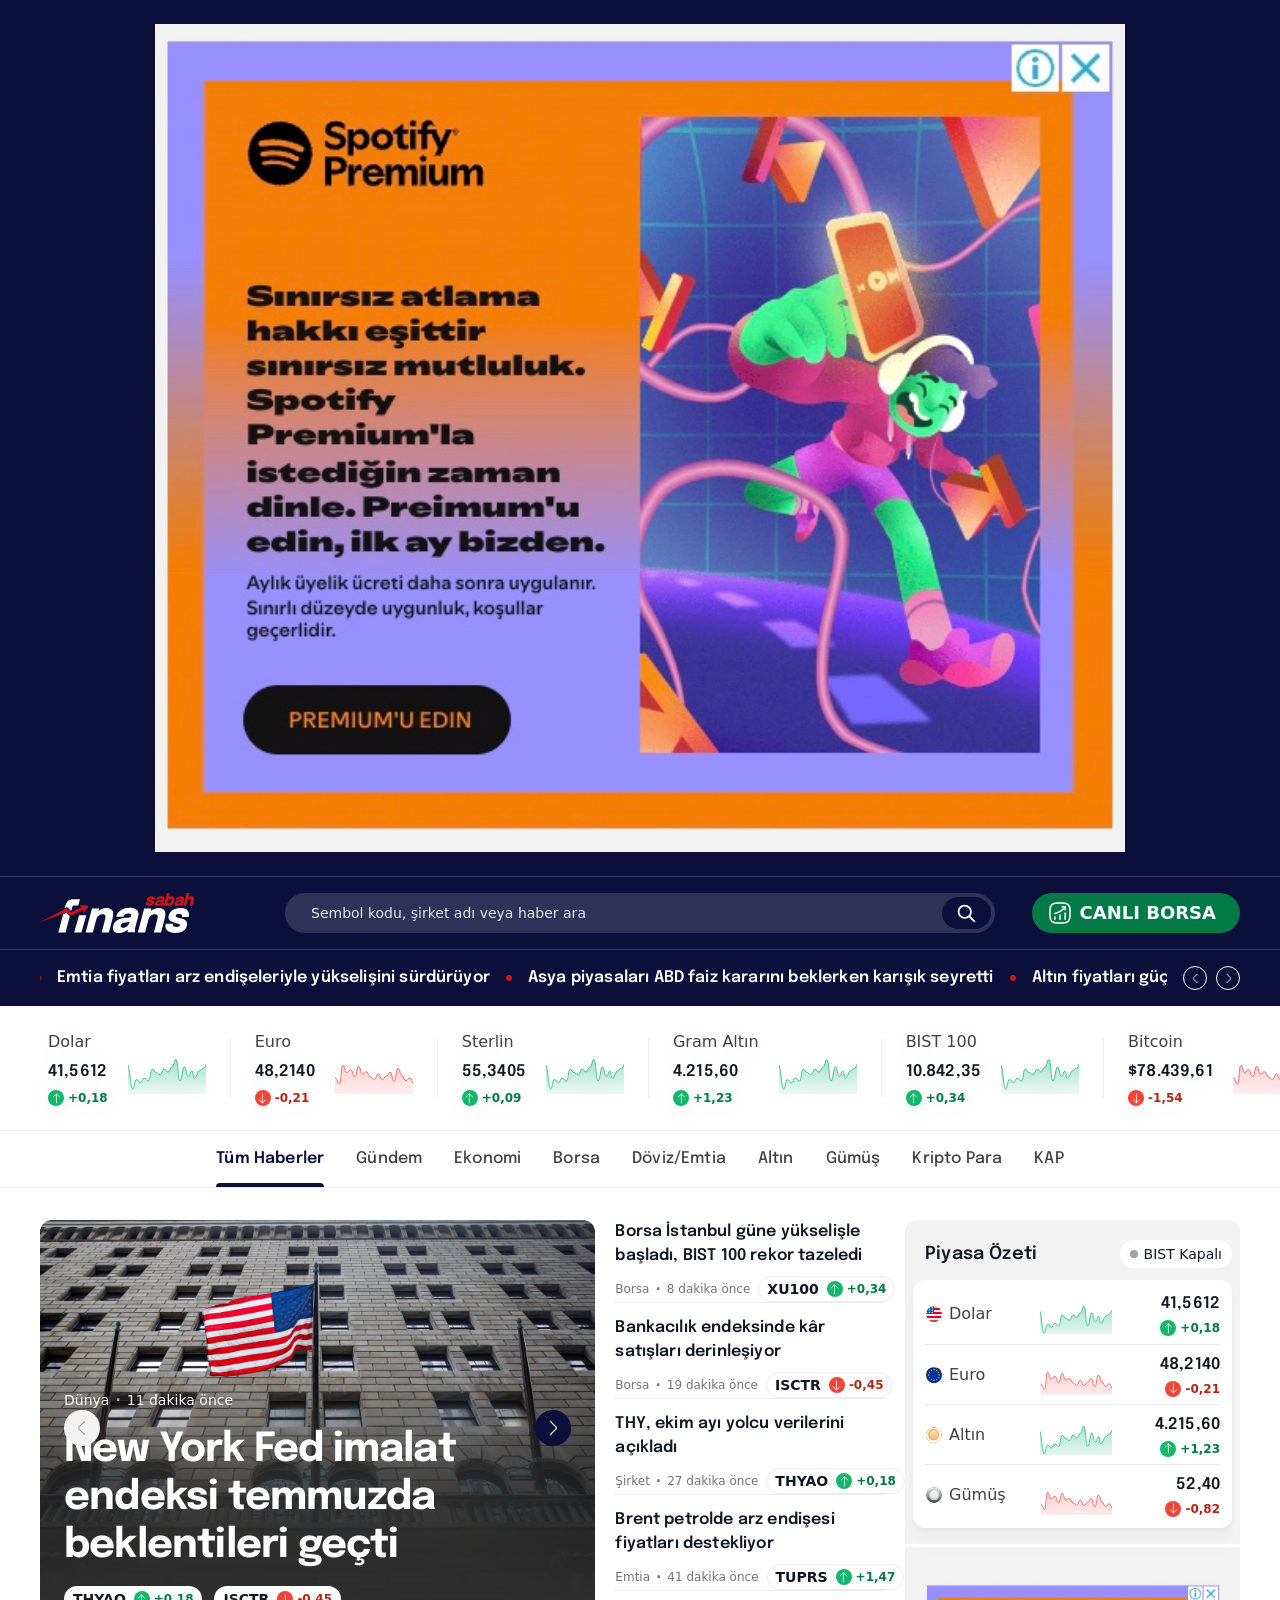
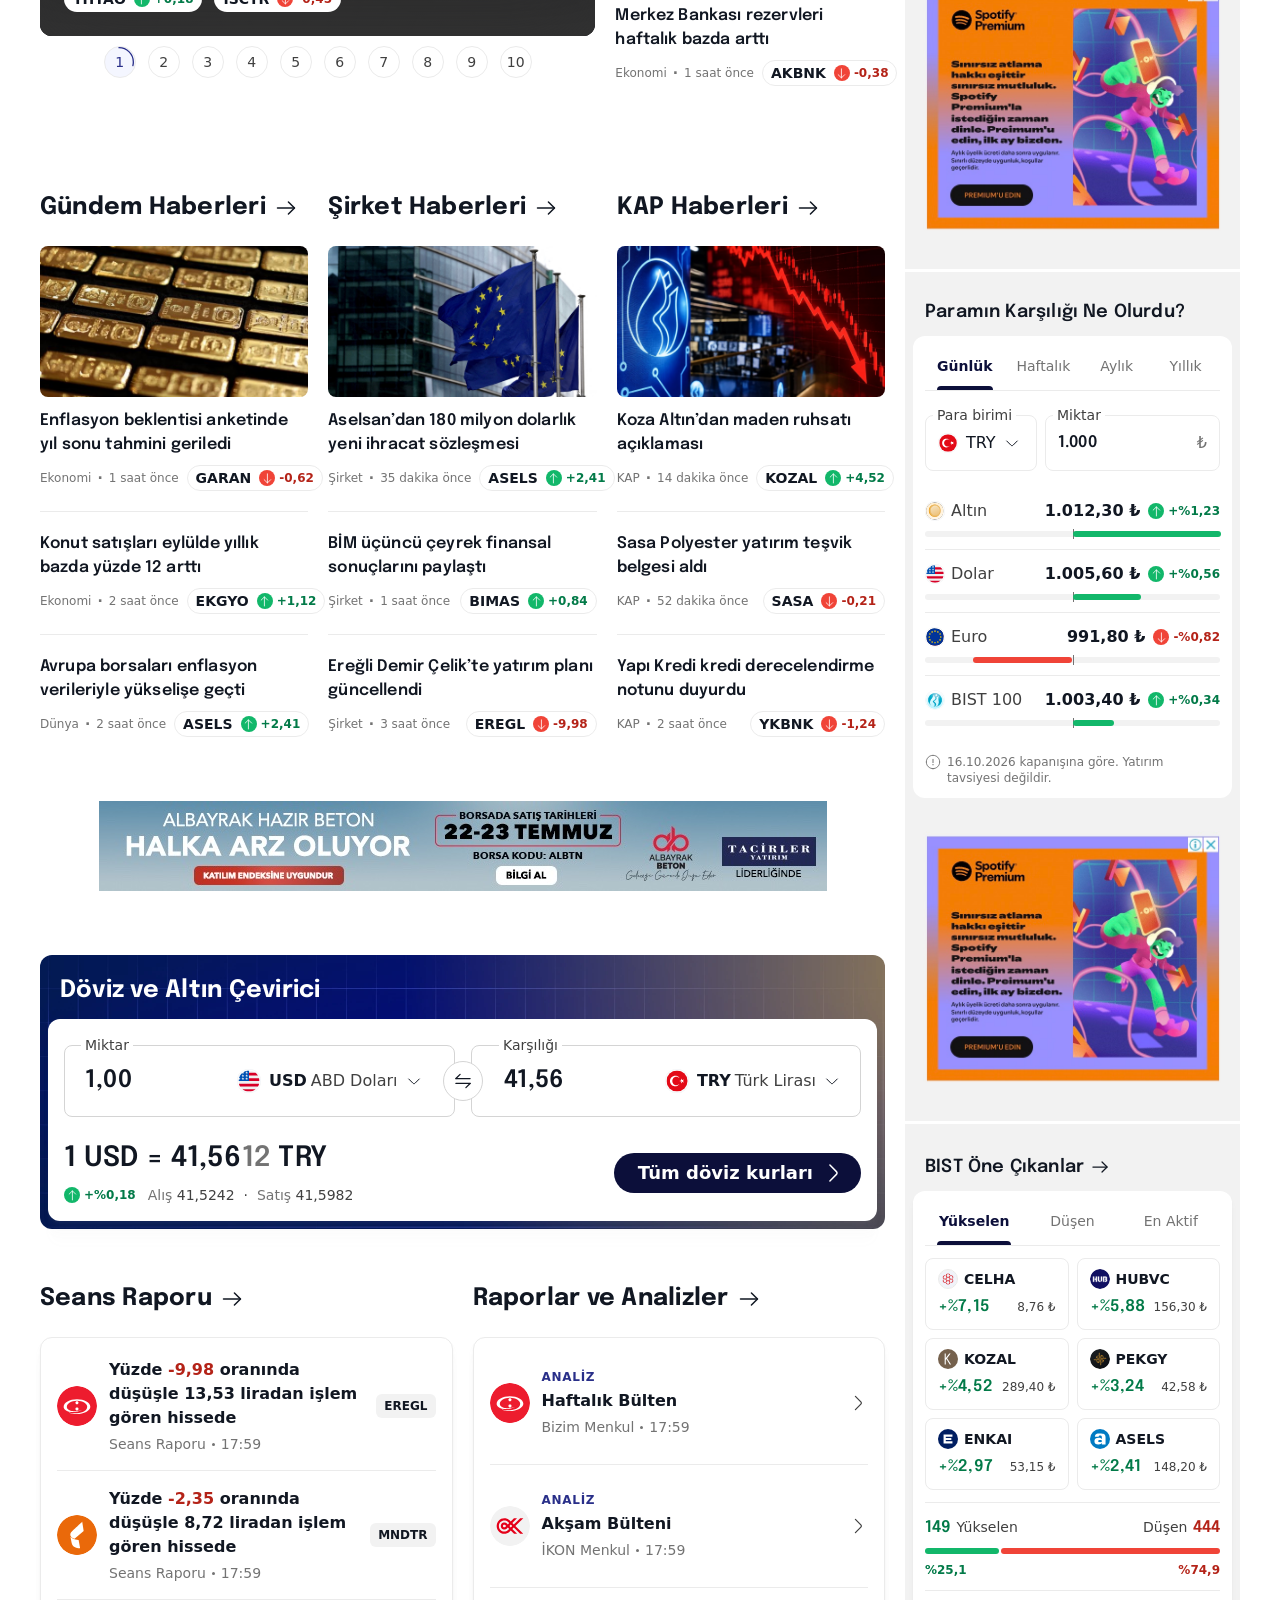
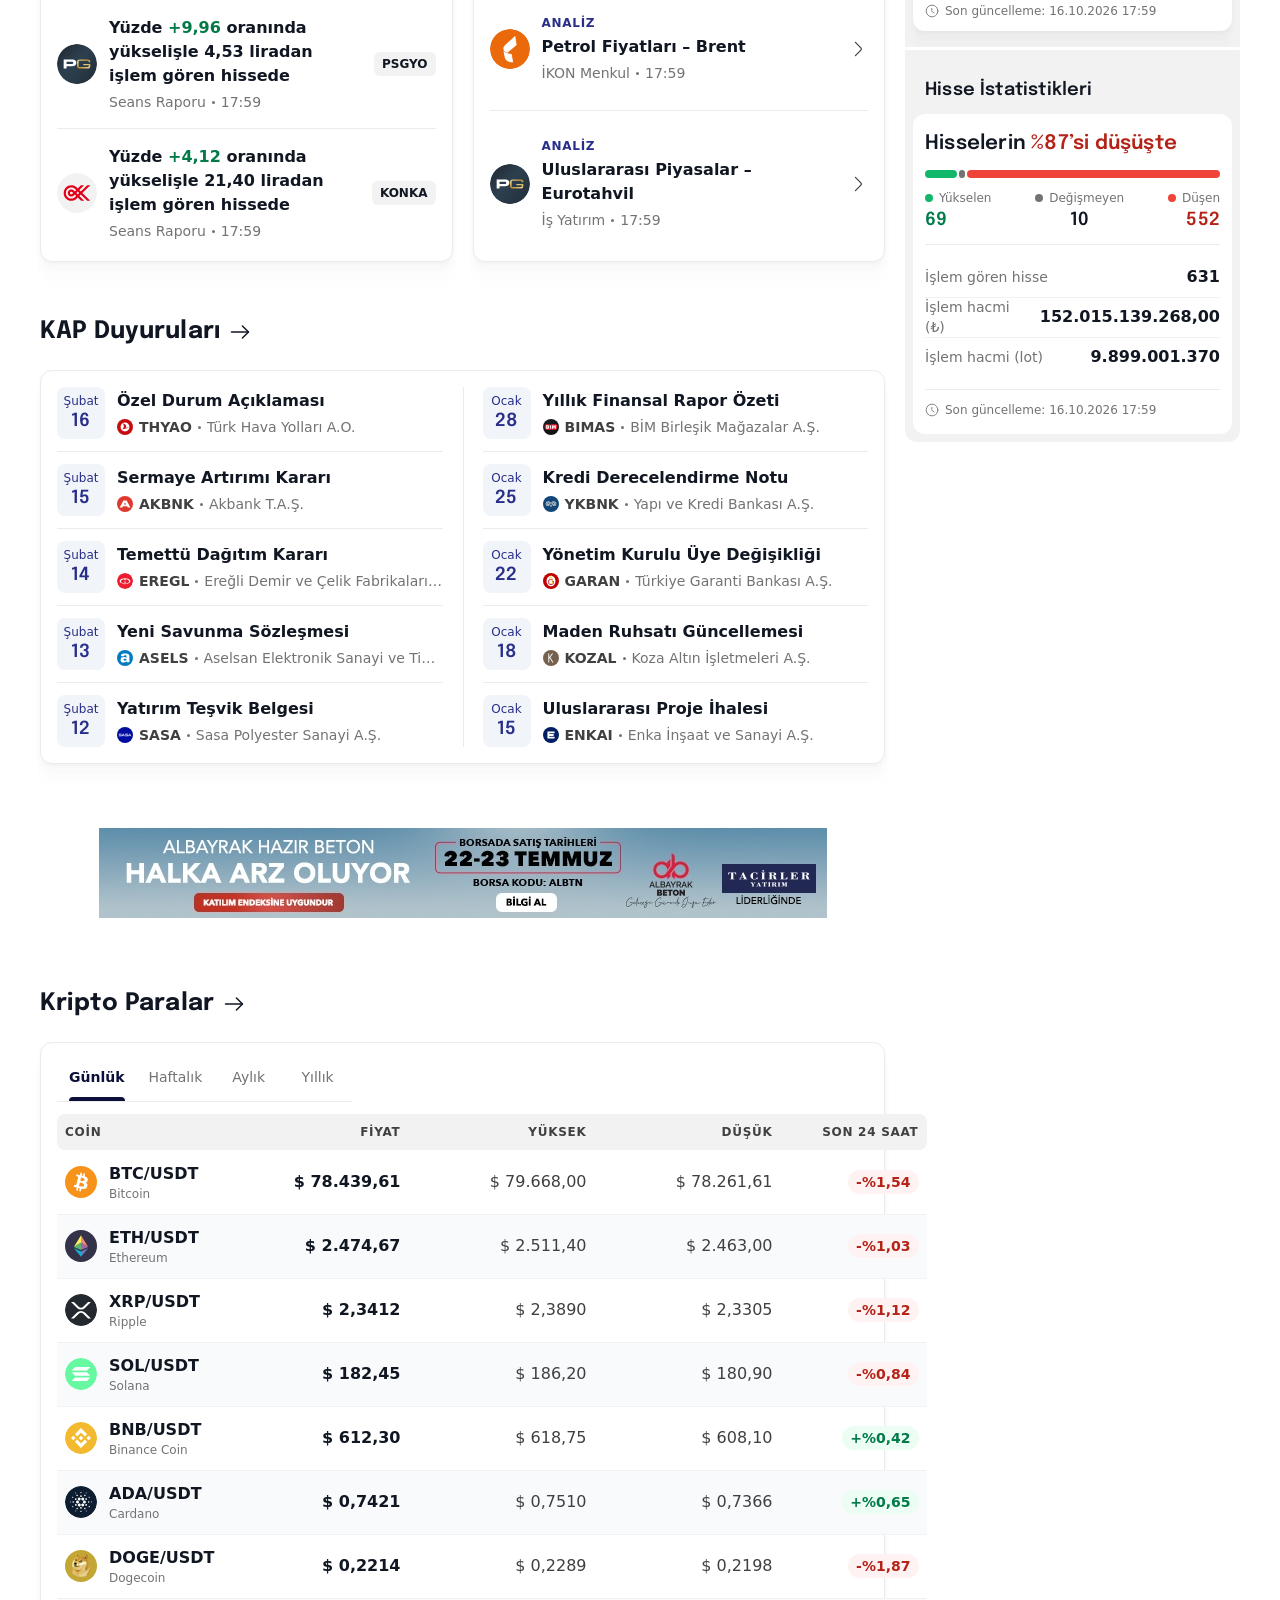
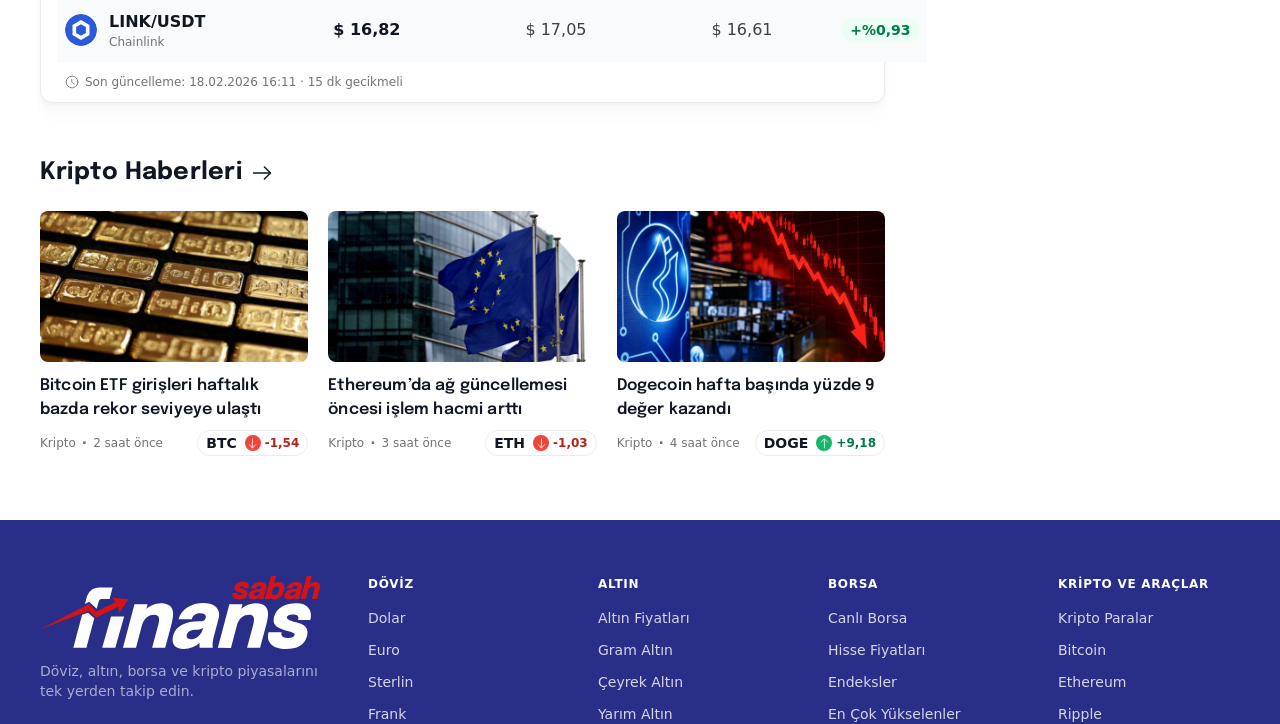
==== commit 8e5c675c: "Hisse İstatistikleri: tipografik hiyerarşi (kod + Figma component) - Özet cümle Heading/H4/Semibold," ====
--- a/index.html
+++ b/index.html
@@ -979,7 +979,7 @@
         </header>
         <div class="widget__card widget__card--stack widget__card--roomy">
           <div class="breadth breadth--roomy">
-            <p class="t-body-s-medium">Hisselerin <span class="is-negative">%87’si düşüşte</span></p>
+            <p class="breadth__headline t-h4-semibold">Hisselerin <span class="is-negative">%87’si düşüşte</span></p>
             <div class="ratio-bar ratio-bar--lg" role="img" aria-label="69 yükselen, 10 değişmeyen, 552 düşen">
               <span class="ratio-bar__segment ratio-bar__segment--up" style="--value: 69"></span>
               <span class="ratio-bar__segment ratio-bar__segment--flat"></span>
@@ -988,15 +988,15 @@
             <dl class="legend">
               <div class="legend__item">
                 <dt class="legend__label t-body-xs-regular"><span class="legend__dot legend__dot--up" aria-hidden="true"></span>Yükselen</dt>
-                <dd class="t-h6-semibold is-positive">69</dd>
+                <dd class="t-h5-semibold is-positive">69</dd>
               </div>
               <div class="legend__item legend__item--center">
                 <dt class="legend__label t-body-xs-regular"><span class="legend__dot legend__dot--flat" aria-hidden="true"></span>Değişmeyen</dt>
-                <dd class="t-h6-semibold">10</dd>
+                <dd class="t-h5-semibold">10</dd>
               </div>
               <div class="legend__item legend__item--end">
                 <dt class="legend__label t-body-xs-regular"><span class="legend__dot legend__dot--down" aria-hidden="true"></span>Düşen</dt>
-                <dd class="t-h6-semibold is-negative">552</dd>
+                <dd class="t-h5-semibold is-negative">552</dd>
               </div>
             </dl>
           </div>
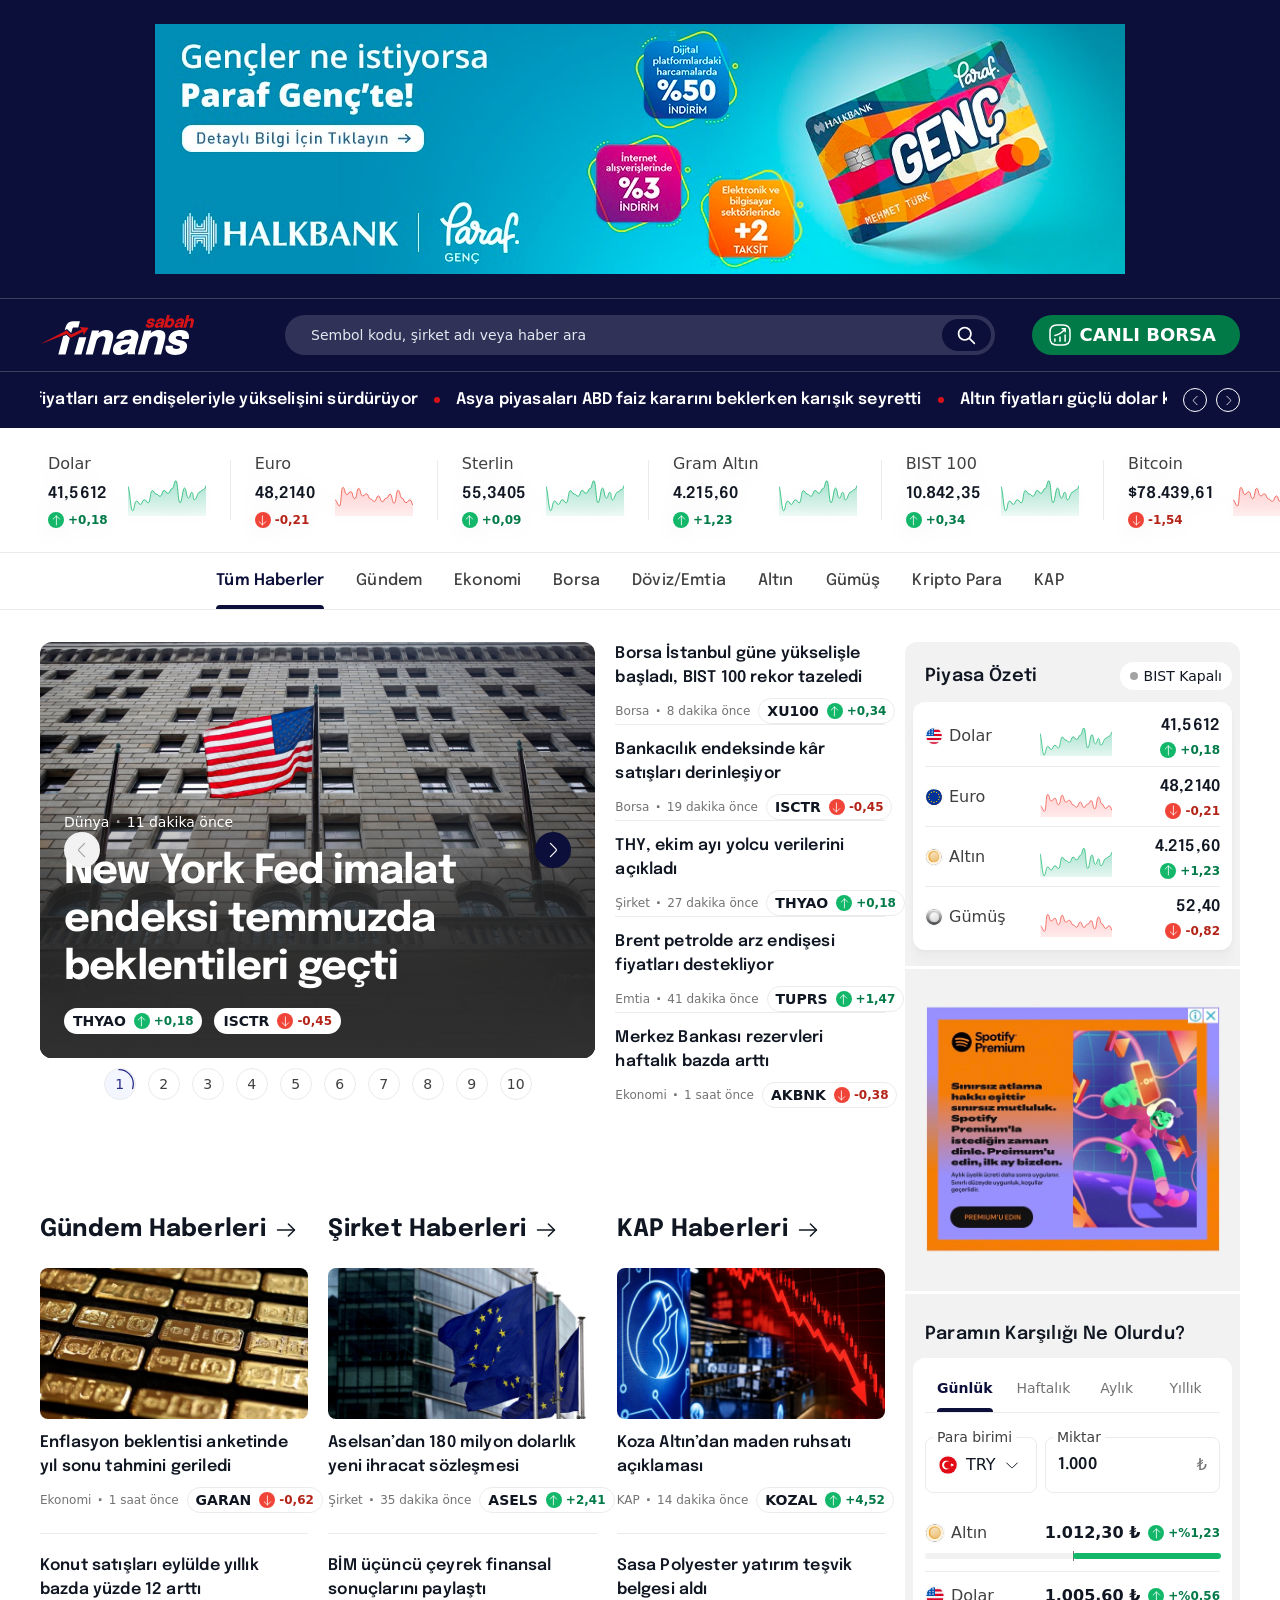
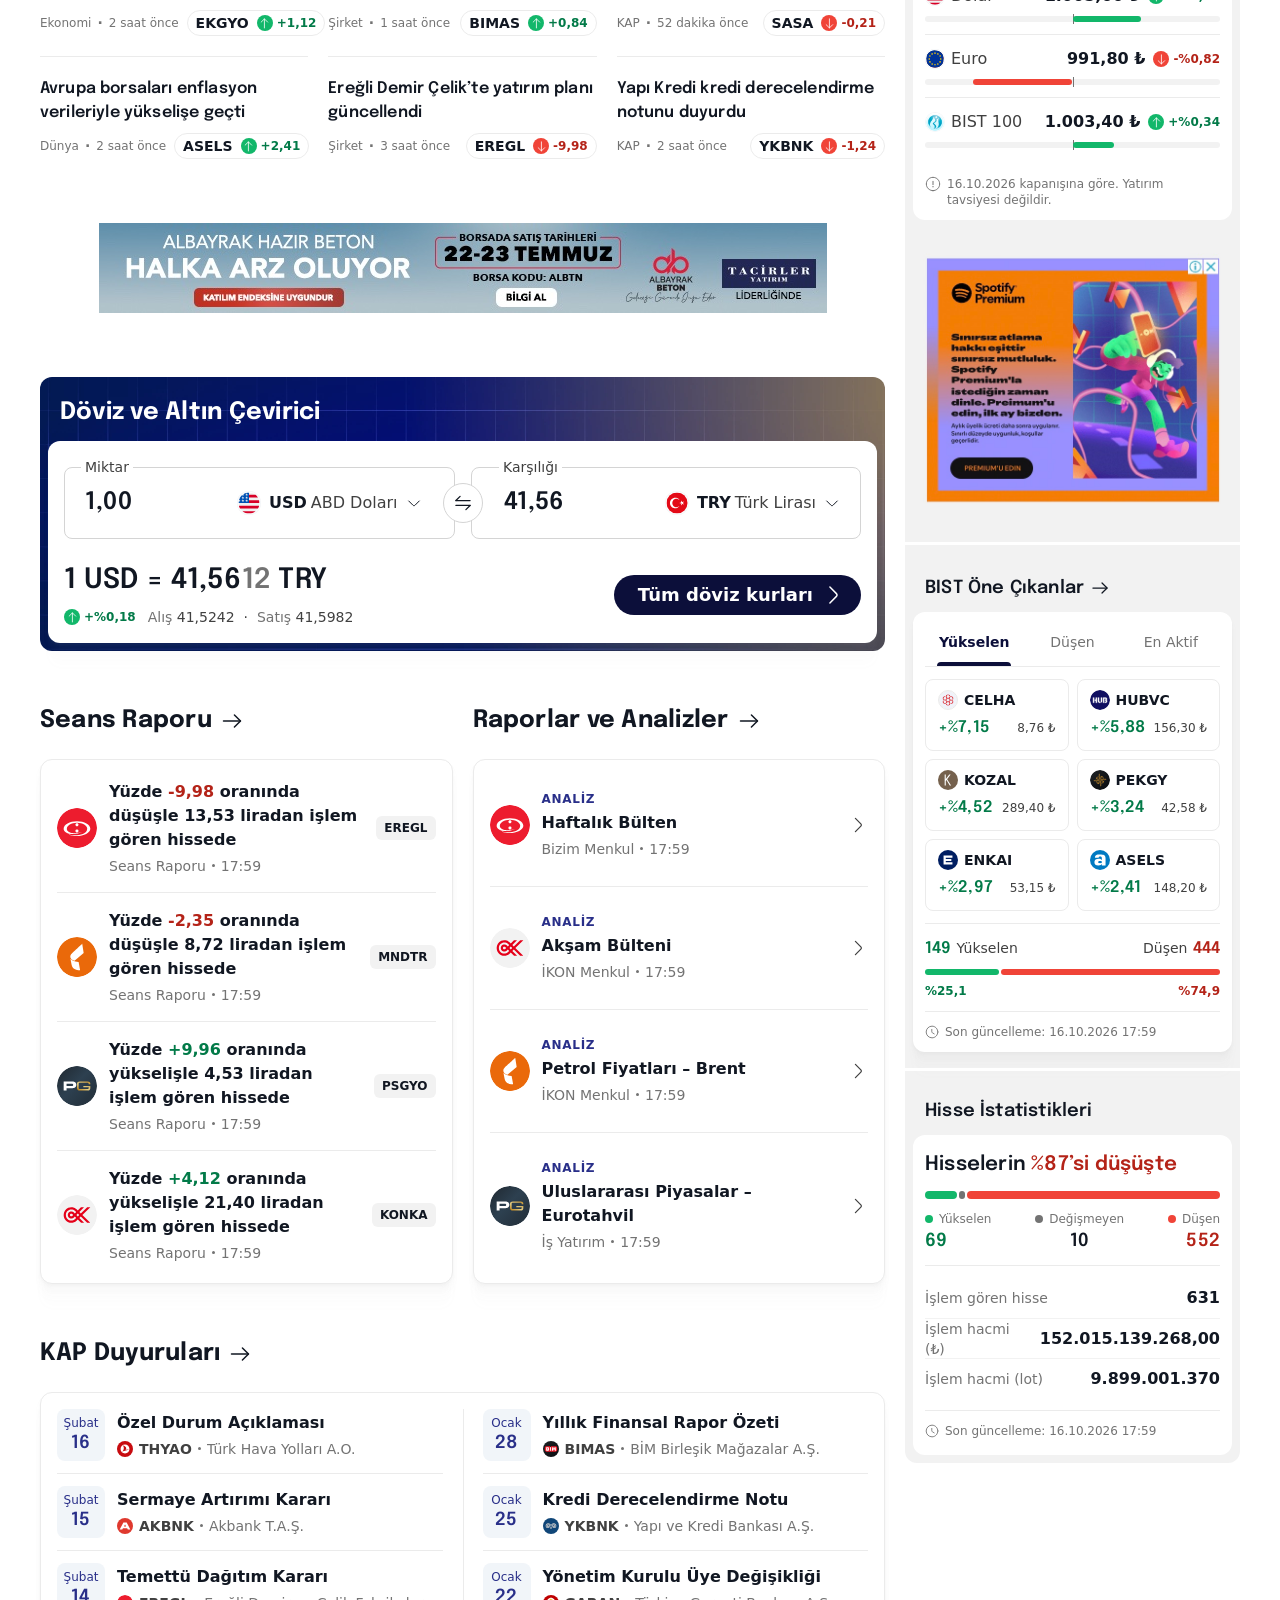
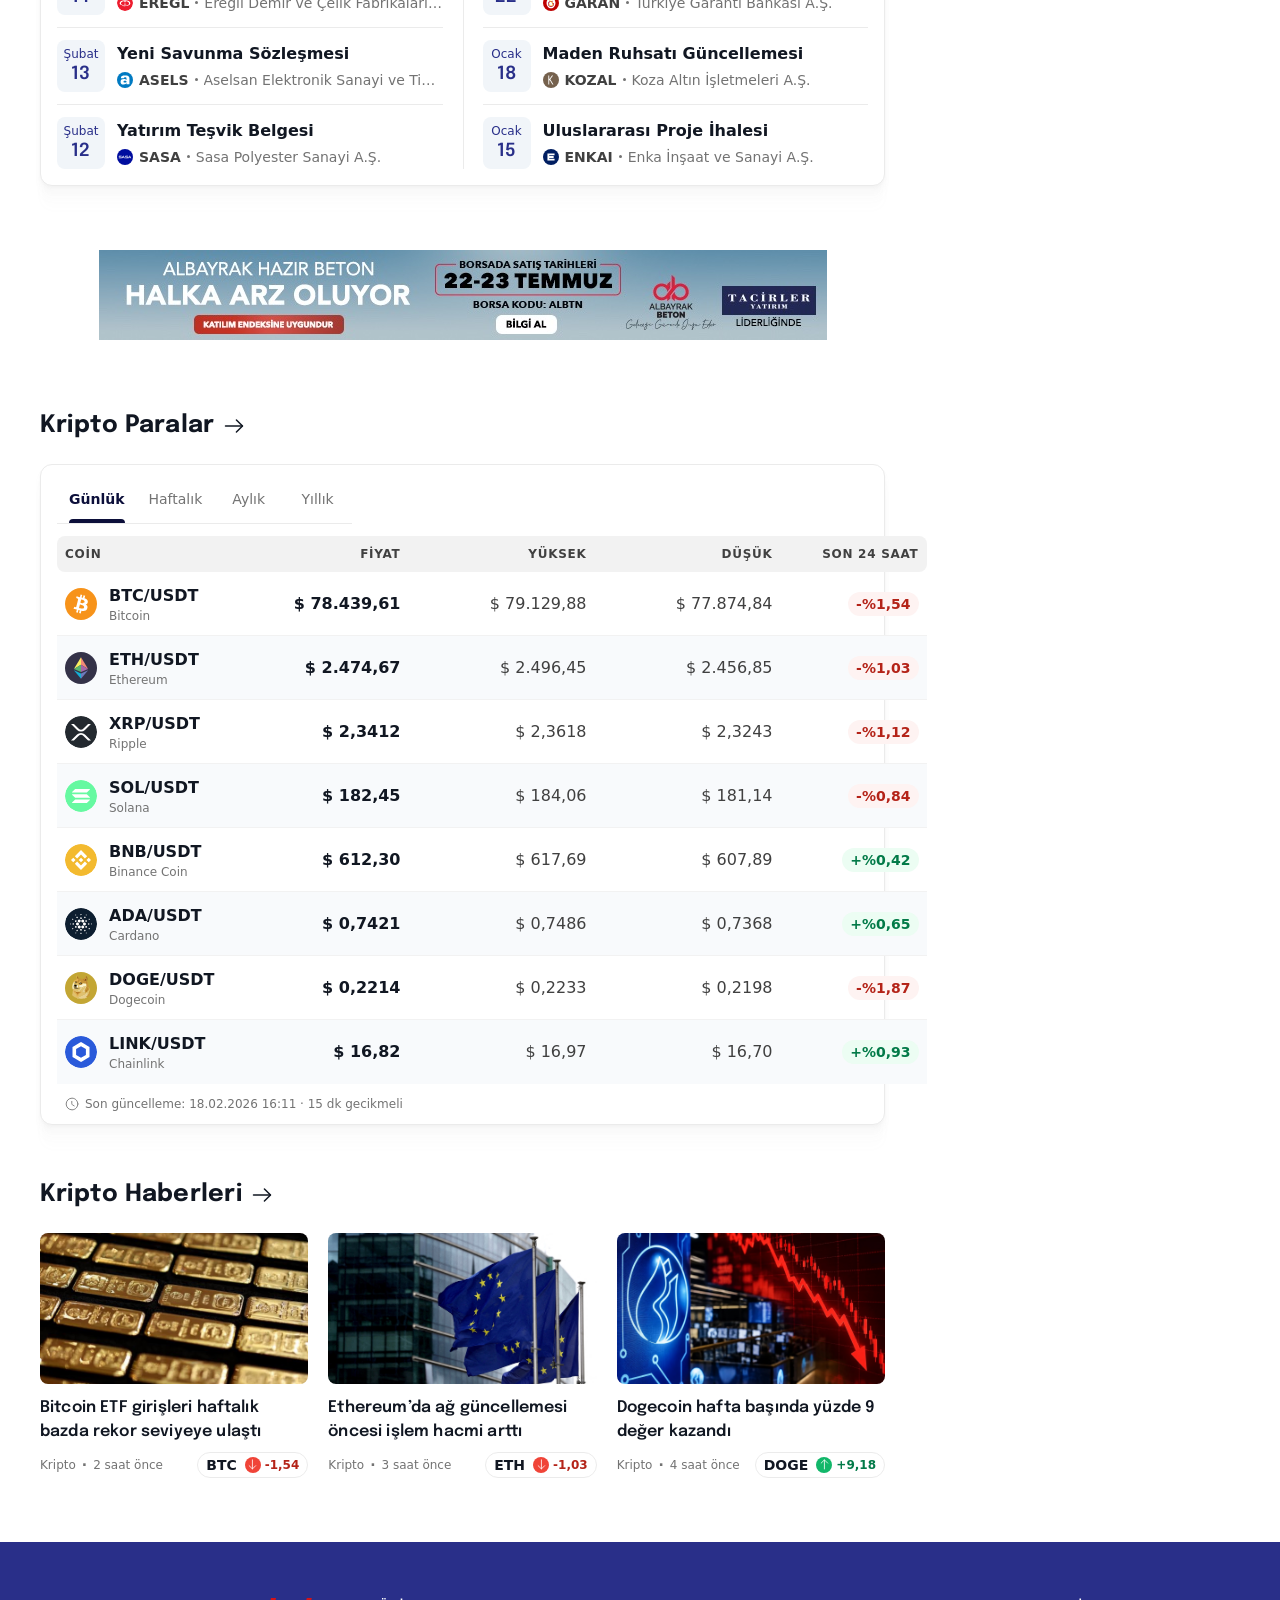
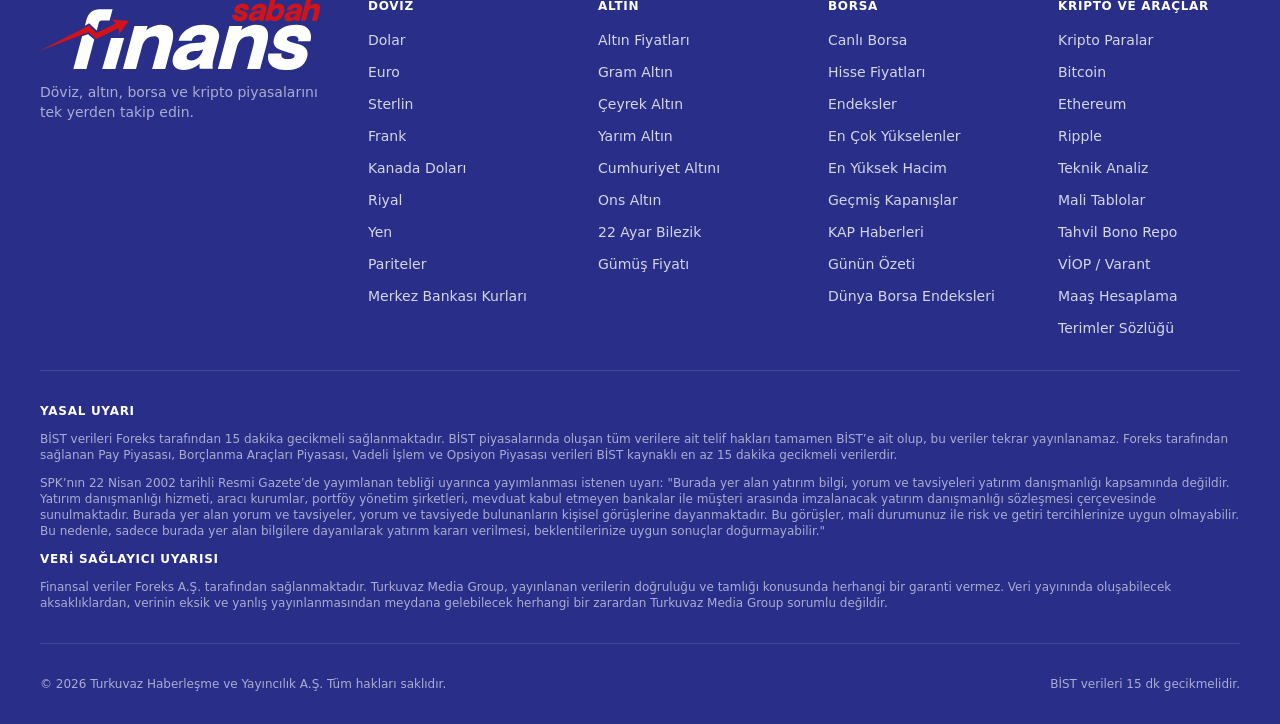
==== commit 3bab66ba: "Kod tekrarı kaldırıldı: component şablonları + derleme, main.js özellik modüllerine bölündü - src/sc" ====
--- a/index.html
+++ b/index.html
@@ -1,4 +1,5 @@
 <!doctype html>
+<!-- Bu dosya derlenir: src/page.html + src/scripts/components → `node scripts/build.mjs`. Elle düzenlemeyin. -->
 <html lang="tr">
 <head>
   <meta charset="utf-8">
@@ -42,7 +43,7 @@
 
       <!-- ARAMA · Figma "Search/Arama" — Desktop: header'da alan + açılır panel
            Tablet/Mobil: ikon → tam ekran arama görünümü (geri butonu / cihaz geri tuşu ile kapanır)
-           Panel içeriği main.js › initSearch ile üretilir. -->
+           Panel içeriği features/search.js ile üretilir. -->
       <div class="search" data-search>
         <button class="search__open" type="button" aria-label="Arama yap" aria-haspopup="dialog" data-search-open>
           <svg class="icon search__icon" aria-hidden="true"><use href="src/assets/icons/sprite.svg#search"/></svg>
@@ -104,116 +105,17 @@
        =================================================================== -->
   <section class="market-bar" aria-label="Piyasa verileri">
     <ul class="market-bar__list scroll-x">
-      <li class="ticker" data-live="USD">
-        <a class="ticker__link" href="#">
-          <span class="ticker__info">
-            <span class="ticker__name t-body-m-medium">Dolar</span>
-            <span class="ticker__value t-h6-semibold">41,5612</span>
-            <span class="change change--up"><span class="change__icon"><svg aria-hidden="true"><use href="src/assets/icons/sprite.svg#arrow-up"/></svg></span><span class="t-body-xs-semibold">+0,18</span></span>
-          </span>
-          <span class="sparkline sparkline--up" aria-hidden="true"><img src="src/assets/charts/sparkline-up.svg" alt=""></span>
-        </a>
-      </li>
-      <li class="ticker" data-live="EUR">
-        <a class="ticker__link" href="#">
-          <span class="ticker__info">
-            <span class="ticker__name t-body-m-medium">Euro</span>
-            <span class="ticker__value t-h6-semibold">48,2140</span>
-            <span class="change change--down"><span class="change__icon"><svg aria-hidden="true"><use href="src/assets/icons/sprite.svg#arrow-down"/></svg></span><span class="t-body-xs-semibold">-0,21</span></span>
-          </span>
-          <span class="sparkline sparkline--down" aria-hidden="true"><img src="src/assets/charts/sparkline-down.svg" alt=""></span>
-        </a>
-      </li>
-      <li class="ticker" data-live="GBP">
-        <a class="ticker__link" href="#">
-          <span class="ticker__info">
-            <span class="ticker__name t-body-m-medium">Sterlin</span>
-            <span class="ticker__value t-h6-semibold">55,3405</span>
-            <span class="change change--up"><span class="change__icon"><svg aria-hidden="true"><use href="src/assets/icons/sprite.svg#arrow-up"/></svg></span><span class="t-body-xs-semibold">+0,09</span></span>
-          </span>
-          <span class="sparkline sparkline--up" aria-hidden="true"><img src="src/assets/charts/sparkline-up.svg" alt=""></span>
-        </a>
-      </li>
-      <li class="ticker" data-live="GA">
-        <a class="ticker__link" href="#">
-          <span class="ticker__info">
-            <span class="ticker__name t-body-m-medium">Gram Altın</span>
-            <span class="ticker__value t-h6-semibold">4.215,60</span>
-            <span class="change change--up"><span class="change__icon"><svg aria-hidden="true"><use href="src/assets/icons/sprite.svg#arrow-up"/></svg></span><span class="t-body-xs-semibold">+1,23</span></span>
-          </span>
-          <span class="sparkline sparkline--up" aria-hidden="true"><img src="src/assets/charts/sparkline-up.svg" alt=""></span>
-        </a>
-      </li>
-      <li class="ticker" data-live="XU100">
-        <a class="ticker__link" href="#">
-          <span class="ticker__info">
-            <span class="ticker__name t-body-m-medium">BIST 100</span>
-            <span class="ticker__value t-h6-semibold">10.842,35</span>
-            <span class="change change--up"><span class="change__icon"><svg aria-hidden="true"><use href="src/assets/icons/sprite.svg#arrow-up"/></svg></span><span class="t-body-xs-semibold">+0,34</span></span>
-          </span>
-          <span class="sparkline sparkline--up" aria-hidden="true"><img src="src/assets/charts/sparkline-up.svg" alt=""></span>
-        </a>
-      </li>
-      <li class="ticker" data-live="BTC">
-        <a class="ticker__link" href="#">
-          <span class="ticker__info">
-            <span class="ticker__name t-body-m-medium">Bitcoin</span>
-            <span class="ticker__value t-h6-semibold">$78.439,61</span>
-            <span class="change change--down"><span class="change__icon"><svg aria-hidden="true"><use href="src/assets/icons/sprite.svg#arrow-down"/></svg></span><span class="t-body-xs-semibold">-1,54</span></span>
-          </span>
-          <span class="sparkline sparkline--down" aria-hidden="true"><img src="src/assets/charts/sparkline-down.svg" alt=""></span>
-        </a>
-      </li>
-      <li class="ticker" data-live="ETH">
-        <a class="ticker__link" href="#">
-          <span class="ticker__info">
-            <span class="ticker__name t-body-m-medium">Ethereum</span>
-            <span class="ticker__value t-h6-semibold">$2.474,67</span>
-            <span class="change change--down"><span class="change__icon"><svg aria-hidden="true"><use href="src/assets/icons/sprite.svg#arrow-down"/></svg></span><span class="t-body-xs-semibold">-1,03</span></span>
-          </span>
-          <span class="sparkline sparkline--down" aria-hidden="true"><img src="src/assets/charts/sparkline-down.svg" alt=""></span>
-        </a>
-      </li>
-      <li class="ticker" data-live="GG">
-        <a class="ticker__link" href="#">
-          <span class="ticker__info">
-            <span class="ticker__name t-body-m-medium">Gram Gümüş</span>
-            <span class="ticker__value t-h6-semibold">52,40</span>
-            <span class="change change--down"><span class="change__icon"><svg aria-hidden="true"><use href="src/assets/icons/sprite.svg#arrow-down"/></svg></span><span class="t-body-xs-semibold">-0,82</span></span>
-          </span>
-          <span class="sparkline sparkline--down" aria-hidden="true"><img src="src/assets/charts/sparkline-down.svg" alt=""></span>
-        </a>
-      </li>
-      <li class="ticker" data-live="CHF">
-        <a class="ticker__link" href="#">
-          <span class="ticker__info">
-            <span class="ticker__name t-body-m-medium">İsviçre Frangı</span>
-            <span class="ticker__value t-h6-semibold">51,8720</span>
-            <span class="change change--down"><span class="change__icon"><svg aria-hidden="true"><use href="src/assets/icons/sprite.svg#arrow-down"/></svg></span><span class="t-body-xs-semibold">-0,11</span></span>
-          </span>
-          <span class="sparkline sparkline--down" aria-hidden="true"><img src="src/assets/charts/sparkline-down.svg" alt=""></span>
-        </a>
-      </li>
-      <li class="ticker" data-live="ONS">
-        <a class="ticker__link" href="#">
-          <span class="ticker__info">
-            <span class="ticker__name t-body-m-medium">Ons Altın</span>
-            <span class="ticker__value t-h6-semibold">$3.312,40</span>
-            <span class="change change--up"><span class="change__icon"><svg aria-hidden="true"><use href="src/assets/icons/sprite.svg#arrow-up"/></svg></span><span class="t-body-xs-semibold">+0,94</span></span>
-          </span>
-          <span class="sparkline sparkline--up" aria-hidden="true"><img src="src/assets/charts/sparkline-up.svg" alt=""></span>
-        </a>
-      </li>
-      <li class="ticker" data-live="BRENT">
-        <a class="ticker__link" href="#">
-          <span class="ticker__info">
-            <span class="ticker__name t-body-m-medium">Brent Petrol</span>
-            <span class="ticker__value t-h6-semibold">$70,84</span>
-            <span class="change change--up"><span class="change__icon"><svg aria-hidden="true"><use href="src/assets/icons/sprite.svg#arrow-up"/></svg></span><span class="t-body-xs-semibold">+1,12</span></span>
-          </span>
-          <span class="sparkline sparkline--up" aria-hidden="true"><img src="src/assets/charts/sparkline-up.svg" alt=""></span>
-        </a>
-      </li>
+      <li class="ticker" data-live="USD"><a class="ticker__link" href="#"><span class="ticker__info"><span class="ticker__name t-body-m-medium">Dolar</span><span class="ticker__value t-h6-semibold">41,5612</span><span class="change change--up"><span class="change__icon"><svg aria-hidden="true"><use href="src/assets/icons/sprite.svg#arrow-up"/></svg></span><span class="t-body-xs-semibold">+0,18</span></span></span><span class="sparkline sparkline--up" aria-hidden="true"><img src="src/assets/charts/sparkline-up.svg" alt=""></span></a></li>
+      <li class="ticker" data-live="EUR"><a class="ticker__link" href="#"><span class="ticker__info"><span class="ticker__name t-body-m-medium">Euro</span><span class="ticker__value t-h6-semibold">48,2140</span><span class="change change--down"><span class="change__icon"><svg aria-hidden="true"><use href="src/assets/icons/sprite.svg#arrow-down"/></svg></span><span class="t-body-xs-semibold">-0,21</span></span></span><span class="sparkline sparkline--down" aria-hidden="true"><img src="src/assets/charts/sparkline-down.svg" alt=""></span></a></li>
+      <li class="ticker" data-live="GBP"><a class="ticker__link" href="#"><span class="ticker__info"><span class="ticker__name t-body-m-medium">Sterlin</span><span class="ticker__value t-h6-semibold">55,3405</span><span class="change change--up"><span class="change__icon"><svg aria-hidden="true"><use href="src/assets/icons/sprite.svg#arrow-up"/></svg></span><span class="t-body-xs-semibold">+0,09</span></span></span><span class="sparkline sparkline--up" aria-hidden="true"><img src="src/assets/charts/sparkline-up.svg" alt=""></span></a></li>
+      <li class="ticker" data-live="GA"><a class="ticker__link" href="#"><span class="ticker__info"><span class="ticker__name t-body-m-medium">Gram Altın</span><span class="ticker__value t-h6-semibold">4.215,60</span><span class="change change--up"><span class="change__icon"><svg aria-hidden="true"><use href="src/assets/icons/sprite.svg#arrow-up"/></svg></span><span class="t-body-xs-semibold">+1,23</span></span></span><span class="sparkline sparkline--up" aria-hidden="true"><img src="src/assets/charts/sparkline-up.svg" alt=""></span></a></li>
+      <li class="ticker" data-live="XU100"><a class="ticker__link" href="#"><span class="ticker__info"><span class="ticker__name t-body-m-medium">BIST 100</span><span class="ticker__value t-h6-semibold">10.842,35</span><span class="change change--up"><span class="change__icon"><svg aria-hidden="true"><use href="src/assets/icons/sprite.svg#arrow-up"/></svg></span><span class="t-body-xs-semibold">+0,34</span></span></span><span class="sparkline sparkline--up" aria-hidden="true"><img src="src/assets/charts/sparkline-up.svg" alt=""></span></a></li>
+      <li class="ticker" data-live="BTC"><a class="ticker__link" href="#"><span class="ticker__info"><span class="ticker__name t-body-m-medium">Bitcoin</span><span class="ticker__value t-h6-semibold">$78.439,61</span><span class="change change--down"><span class="change__icon"><svg aria-hidden="true"><use href="src/assets/icons/sprite.svg#arrow-down"/></svg></span><span class="t-body-xs-semibold">-1,54</span></span></span><span class="sparkline sparkline--down" aria-hidden="true"><img src="src/assets/charts/sparkline-down.svg" alt=""></span></a></li>
+      <li class="ticker" data-live="ETH"><a class="ticker__link" href="#"><span class="ticker__info"><span class="ticker__name t-body-m-medium">Ethereum</span><span class="ticker__value t-h6-semibold">$2.474,67</span><span class="change change--down"><span class="change__icon"><svg aria-hidden="true"><use href="src/assets/icons/sprite.svg#arrow-down"/></svg></span><span class="t-body-xs-semibold">-1,03</span></span></span><span class="sparkline sparkline--down" aria-hidden="true"><img src="src/assets/charts/sparkline-down.svg" alt=""></span></a></li>
+      <li class="ticker" data-live="GG"><a class="ticker__link" href="#"><span class="ticker__info"><span class="ticker__name t-body-m-medium">Gram Gümüş</span><span class="ticker__value t-h6-semibold">52,40</span><span class="change change--down"><span class="change__icon"><svg aria-hidden="true"><use href="src/assets/icons/sprite.svg#arrow-down"/></svg></span><span class="t-body-xs-semibold">-0,82</span></span></span><span class="sparkline sparkline--down" aria-hidden="true"><img src="src/assets/charts/sparkline-down.svg" alt=""></span></a></li>
+      <li class="ticker" data-live="CHF"><a class="ticker__link" href="#"><span class="ticker__info"><span class="ticker__name t-body-m-medium">İsviçre Frangı</span><span class="ticker__value t-h6-semibold">51,8720</span><span class="change change--down"><span class="change__icon"><svg aria-hidden="true"><use href="src/assets/icons/sprite.svg#arrow-down"/></svg></span><span class="t-body-xs-semibold">-0,11</span></span></span><span class="sparkline sparkline--down" aria-hidden="true"><img src="src/assets/charts/sparkline-down.svg" alt=""></span></a></li>
+      <li class="ticker" data-live="ONS"><a class="ticker__link" href="#"><span class="ticker__info"><span class="ticker__name t-body-m-medium">Ons Altın</span><span class="ticker__value t-h6-semibold">$3.312,40</span><span class="change change--up"><span class="change__icon"><svg aria-hidden="true"><use href="src/assets/icons/sprite.svg#arrow-up"/></svg></span><span class="t-body-xs-semibold">+0,94</span></span></span><span class="sparkline sparkline--up" aria-hidden="true"><img src="src/assets/charts/sparkline-up.svg" alt=""></span></a></li>
+      <li class="ticker" data-live="BRENT"><a class="ticker__link" href="#"><span class="ticker__info"><span class="ticker__name t-body-m-medium">Brent Petrol</span><span class="ticker__value t-h6-semibold">$70,84</span><span class="change change--up"><span class="change__icon"><svg aria-hidden="true"><use href="src/assets/icons/sprite.svg#arrow-up"/></svg></span><span class="t-body-xs-semibold">+1,12</span></span></span><span class="sparkline sparkline--up" aria-hidden="true"><img src="src/assets/charts/sparkline-up.svg" alt=""></span></a></li>
     </ul>
   </section>
 
@@ -248,17 +150,86 @@
 
         <div class="headline-slider" data-slider aria-roledescription="carousel" aria-label="Manşet haberler">
           <div class="headline-slider__stage">
-            <!-- İlk manşet HTML'de hazır (SEO); diğer 9 slayt main.js › initHeadlineSlider ile data.js'ten eklenir -->
+            <!-- 10 manşet derlemede data.js'ten üretilir (SEO: hepsi HTML'de); ilki aktif -->
             <div class="headline-slider__track" data-hero-track aria-live="off">
               <div class="news-hero is-active" role="group" aria-roledescription="slayt" aria-label="1 / 10">
                 <img class="news-hero__img" src="src/assets/images/hero-ny-fed.jpg" width="1600" height="1066" alt="New York Federal Rezerv binası önünde dalgalanan ABD bayrağı">
                 <div class="news-hero__body">
                   <p class="news-hero__meta t-body-s-medium"><span>Dünya</span><span class="news-hero__dot" aria-hidden="true">·</span><time datetime="2026-10-18T09:49">11 dakika önce</time></p>
                   <h2 class="news-hero__title t-display-bold"><a href="#">New York Fed imalat endeksi temmuzda beklentileri geçti</a></h2>
-                  <ul class="news-hero__tickers" aria-label="İlgili hisseler">
-                    <li><a class="ticker-chip ticker-chip--solid" href="#"><span class="ticker-chip__symbol">THYAO</span><span class="change change--up"><span class="change__icon"><svg aria-hidden="true"><use href="src/assets/icons/sprite.svg#arrow-up"/></svg></span><span class="t-body-xs-semibold">+0,18</span></span></a></li>
-                    <li><a class="ticker-chip ticker-chip--solid" href="#"><span class="ticker-chip__symbol">ISCTR</span><span class="change change--down"><span class="change__icon"><svg aria-hidden="true"><use href="src/assets/icons/sprite.svg#arrow-down"/></svg></span><span class="t-body-xs-semibold">-0,45</span></span></a></li>
-                  </ul>
+                  <ul class="news-hero__tickers" aria-label="İlgili hisseler"><li><a class="ticker-chip ticker-chip--solid" href="#"><span class="ticker-chip__symbol">THYAO</span><span class="change change--up"><span class="change__icon"><svg aria-hidden="true"><use href="src/assets/icons/sprite.svg#arrow-up"/></svg></span><span class="t-body-xs-semibold">+0,18</span></span></a></li><li><a class="ticker-chip ticker-chip--solid" href="#"><span class="ticker-chip__symbol">ISCTR</span><span class="change change--down"><span class="change__icon"><svg aria-hidden="true"><use href="src/assets/icons/sprite.svg#arrow-down"/></svg></span><span class="t-body-xs-semibold">-0,45</span></span></a></li></ul>
+                </div>
+              </div>
+              <div class="news-hero" role="group" aria-roledescription="slayt" aria-label="2 / 10">
+                <img class="news-hero__img" src="src/assets/images/news-gold.jpg" width="1600" height="1066" alt="Kasada dizili külçe altınlar" loading="lazy">
+                <div class="news-hero__body">
+                  <p class="news-hero__meta t-body-s-medium"><span>Altın</span><span class="news-hero__dot" aria-hidden="true">·</span><time>24 dakika önce</time></p>
+                  <h2 class="news-hero__title t-display-bold"><a href="#">Gram altın güvenli liman talebiyle yeni zirveyi test ediyor</a></h2>
+                  <ul class="news-hero__tickers" aria-label="İlgili hisseler"><li><a class="ticker-chip ticker-chip--solid" href="#"><span class="ticker-chip__symbol">KOZAL</span><span class="change change--up"><span class="change__icon"><svg aria-hidden="true"><use href="src/assets/icons/sprite.svg#arrow-up"/></svg></span><span class="t-body-xs-semibold">+2,14</span></span></a></li><li><a class="ticker-chip ticker-chip--solid" href="#"><span class="ticker-chip__symbol">PEKGY</span><span class="change change--up"><span class="change__icon"><svg aria-hidden="true"><use href="src/assets/icons/sprite.svg#arrow-up"/></svg></span><span class="t-body-xs-semibold">+1,02</span></span></a></li></ul>
+                </div>
+              </div>
+              <div class="news-hero" role="group" aria-roledescription="slayt" aria-label="3 / 10">
+                <img class="news-hero__img" src="src/assets/images/news-eu.jpg" width="1600" height="1066" alt="Avrupa Komisyonu binası önünde AB bayrakları" loading="lazy">
+                <div class="news-hero__body">
+                  <p class="news-hero__meta t-body-s-medium"><span>Avrupa</span><span class="news-hero__dot" aria-hidden="true">·</span><time>38 dakika önce</time></p>
+                  <h2 class="news-hero__title t-display-bold"><a href="#">Avrupa Merkez Bankası faiz kararı öncesi piyasalar temkinli</a></h2>
+                  <ul class="news-hero__tickers" aria-label="İlgili hisseler"><li><a class="ticker-chip ticker-chip--solid" href="#"><span class="ticker-chip__symbol">GARAN</span><span class="change change--down"><span class="change__icon"><svg aria-hidden="true"><use href="src/assets/icons/sprite.svg#arrow-down"/></svg></span><span class="t-body-xs-semibold">-0,62</span></span></a></li><li><a class="ticker-chip ticker-chip--solid" href="#"><span class="ticker-chip__symbol">AKBNK</span><span class="change change--down"><span class="change__icon"><svg aria-hidden="true"><use href="src/assets/icons/sprite.svg#arrow-down"/></svg></span><span class="t-body-xs-semibold">-0,38</span></span></a></li></ul>
+                </div>
+              </div>
+              <div class="news-hero" role="group" aria-roledescription="slayt" aria-label="4 / 10">
+                <img class="news-hero__img" src="src/assets/images/news-market.jpg" width="1600" height="1066" alt="Düşüşü gösteren kırmızı borsa grafiği" loading="lazy">
+                <div class="news-hero__body">
+                  <p class="news-hero__meta t-body-s-medium"><span>Borsa</span><span class="news-hero__dot" aria-hidden="true">·</span><time>52 dakika önce</time></p>
+                  <h2 class="news-hero__title t-display-bold"><a href="#">BIST 100 endeksi bankacılık satışlarıyla günü ekside kapattı</a></h2>
+                  <ul class="news-hero__tickers" aria-label="İlgili hisseler"><li><a class="ticker-chip ticker-chip--solid" href="#"><span class="ticker-chip__symbol">YKBNK</span><span class="change change--down"><span class="change__icon"><svg aria-hidden="true"><use href="src/assets/icons/sprite.svg#arrow-down"/></svg></span><span class="t-body-xs-semibold">-1,24</span></span></a></li><li><a class="ticker-chip ticker-chip--solid" href="#"><span class="ticker-chip__symbol">ISCTR</span><span class="change change--down"><span class="change__icon"><svg aria-hidden="true"><use href="src/assets/icons/sprite.svg#arrow-down"/></svg></span><span class="t-body-xs-semibold">-0,45</span></span></a></li></ul>
+                </div>
+              </div>
+              <div class="news-hero" role="group" aria-roledescription="slayt" aria-label="5 / 10">
+                <img class="news-hero__img" src="src/assets/images/hero-ny-fed.jpg" width="1600" height="1066" alt="New York Federal Rezerv binası" loading="lazy">
+                <div class="news-hero__body">
+                  <p class="news-hero__meta t-body-s-medium"><span>Ekonomi</span><span class="news-hero__dot" aria-hidden="true">·</span><time>1 saat önce</time></p>
+                  <h2 class="news-hero__title t-display-bold"><a href="#">Merkez Bankası rezervleri haftalık bazda 2,1 milyar dolar arttı</a></h2>
+                  <ul class="news-hero__tickers" aria-label="İlgili hisseler"><li><a class="ticker-chip ticker-chip--solid" href="#"><span class="ticker-chip__symbol">THYAO</span><span class="change change--up"><span class="change__icon"><svg aria-hidden="true"><use href="src/assets/icons/sprite.svg#arrow-up"/></svg></span><span class="t-body-xs-semibold">+0,18</span></span></a></li><li><a class="ticker-chip ticker-chip--solid" href="#"><span class="ticker-chip__symbol">ASELS</span><span class="change change--up"><span class="change__icon"><svg aria-hidden="true"><use href="src/assets/icons/sprite.svg#arrow-up"/></svg></span><span class="t-body-xs-semibold">+0,92</span></span></a></li></ul>
+                </div>
+              </div>
+              <div class="news-hero" role="group" aria-roledescription="slayt" aria-label="6 / 10">
+                <img class="news-hero__img" src="src/assets/images/news-market.jpg" width="1600" height="1066" alt="Borsa ekranları" loading="lazy">
+                <div class="news-hero__body">
+                  <p class="news-hero__meta t-body-s-medium"><span>Emtia</span><span class="news-hero__dot" aria-hidden="true">·</span><time>1 saat önce</time></p>
+                  <h2 class="news-hero__title t-display-bold"><a href="#">Brent petrol arz endişeleriyle 70 doların üzerine çıktı</a></h2>
+                  <ul class="news-hero__tickers" aria-label="İlgili hisseler"><li><a class="ticker-chip ticker-chip--solid" href="#"><span class="ticker-chip__symbol">TUPRS</span><span class="change change--up"><span class="change__icon"><svg aria-hidden="true"><use href="src/assets/icons/sprite.svg#arrow-up"/></svg></span><span class="t-body-xs-semibold">+1,47</span></span></a></li><li><a class="ticker-chip ticker-chip--solid" href="#"><span class="ticker-chip__symbol">PETKM</span><span class="change change--up"><span class="change__icon"><svg aria-hidden="true"><use href="src/assets/icons/sprite.svg#arrow-up"/></svg></span><span class="t-body-xs-semibold">+0,66</span></span></a></li></ul>
+                </div>
+              </div>
+              <div class="news-hero" role="group" aria-roledescription="slayt" aria-label="7 / 10">
+                <img class="news-hero__img" src="src/assets/images/news-eu.jpg" width="1600" height="1066" alt="AB bayrakları" loading="lazy">
+                <div class="news-hero__body">
+                  <p class="news-hero__meta t-body-s-medium"><span>Şirket</span><span class="news-hero__dot" aria-hidden="true">·</span><time>2 saat önce</time></p>
+                  <h2 class="news-hero__title t-display-bold"><a href="#">Havacılık hisseleri yaz sezonu yolcu verileriyle pozitif ayrıştı</a></h2>
+                  <ul class="news-hero__tickers" aria-label="İlgili hisseler"><li><a class="ticker-chip ticker-chip--solid" href="#"><span class="ticker-chip__symbol">THYAO</span><span class="change change--up"><span class="change__icon"><svg aria-hidden="true"><use href="src/assets/icons/sprite.svg#arrow-up"/></svg></span><span class="t-body-xs-semibold">+2,05</span></span></a></li><li><a class="ticker-chip ticker-chip--solid" href="#"><span class="ticker-chip__symbol">PGSUS</span><span class="change change--up"><span class="change__icon"><svg aria-hidden="true"><use href="src/assets/icons/sprite.svg#arrow-up"/></svg></span><span class="t-body-xs-semibold">+1,80</span></span></a></li></ul>
+                </div>
+              </div>
+              <div class="news-hero" role="group" aria-roledescription="slayt" aria-label="8 / 10">
+                <img class="news-hero__img" src="src/assets/images/news-gold.jpg" width="1600" height="1066" alt="Külçe altınlar" loading="lazy">
+                <div class="news-hero__body">
+                  <p class="news-hero__meta t-body-s-medium"><span>Kripto</span><span class="news-hero__dot" aria-hidden="true">·</span><time>2 saat önce</time></p>
+                  <h2 class="news-hero__title t-display-bold"><a href="#">Bitcoin ETF girişleri haftalık bazda rekor seviyeye ulaştı</a></h2>
+                  <ul class="news-hero__tickers" aria-label="İlgili hisseler"><li><a class="ticker-chip ticker-chip--solid" href="#"><span class="ticker-chip__symbol">BTC</span><span class="change change--up"><span class="change__icon"><svg aria-hidden="true"><use href="src/assets/icons/sprite.svg#arrow-up"/></svg></span><span class="t-body-xs-semibold">+3,12</span></span></a></li><li><a class="ticker-chip ticker-chip--solid" href="#"><span class="ticker-chip__symbol">ETH</span><span class="change change--up"><span class="change__icon"><svg aria-hidden="true"><use href="src/assets/icons/sprite.svg#arrow-up"/></svg></span><span class="t-body-xs-semibold">+1,94</span></span></a></li></ul>
+                </div>
+              </div>
+              <div class="news-hero" role="group" aria-roledescription="slayt" aria-label="9 / 10">
+                <img class="news-hero__img" src="src/assets/images/hero-ny-fed.jpg" width="1600" height="1066" alt="ABD bayrağı" loading="lazy">
+                <div class="news-hero__body">
+                  <p class="news-hero__meta t-body-s-medium"><span>Dünya</span><span class="news-hero__dot" aria-hidden="true">·</span><time>3 saat önce</time></p>
+                  <h2 class="news-hero__title t-display-bold"><a href="#">Asya piyasaları ABD faiz kararını beklerken karışık seyretti</a></h2>
+                  <ul class="news-hero__tickers" aria-label="İlgili hisseler"><li><a class="ticker-chip ticker-chip--solid" href="#"><span class="ticker-chip__symbol">THYAO</span><span class="change change--up"><span class="change__icon"><svg aria-hidden="true"><use href="src/assets/icons/sprite.svg#arrow-up"/></svg></span><span class="t-body-xs-semibold">+0,18</span></span></a></li><li><a class="ticker-chip ticker-chip--solid" href="#"><span class="ticker-chip__symbol">ISCTR</span><span class="change change--down"><span class="change__icon"><svg aria-hidden="true"><use href="src/assets/icons/sprite.svg#arrow-down"/></svg></span><span class="t-body-xs-semibold">-0,45</span></span></a></li></ul>
+                </div>
+              </div>
+              <div class="news-hero" role="group" aria-roledescription="slayt" aria-label="10 / 10">
+                <img class="news-hero__img" src="src/assets/images/news-market.jpg" width="1600" height="1066" alt="Borsa ekranları" loading="lazy">
+                <div class="news-hero__body">
+                  <p class="news-hero__meta t-body-s-medium"><span>KAP</span><span class="news-hero__dot" aria-hidden="true">·</span><time>3 saat önce</time></p>
+                  <h2 class="news-hero__title t-display-bold"><a href="#">Aselsan yeni savunma sözleşmesini KAP’a bildirdi</a></h2>
+                  <ul class="news-hero__tickers" aria-label="İlgili hisseler"><li><a class="ticker-chip ticker-chip--solid" href="#"><span class="ticker-chip__symbol">ASELS</span><span class="change change--up"><span class="change__icon"><svg aria-hidden="true"><use href="src/assets/icons/sprite.svg#arrow-up"/></svg></span><span class="t-body-xs-semibold">+4,21</span></span></a></li><li><a class="ticker-chip ticker-chip--solid" href="#"><span class="ticker-chip__symbol">KONTR</span><span class="change change--up"><span class="change__icon"><svg aria-hidden="true"><use href="src/assets/icons/sprite.svg#arrow-up"/></svg></span><span class="t-body-xs-semibold">+1,10</span></span></a></li></ul>
                 </div>
               </div>
             </div>
@@ -288,51 +259,11 @@
         </div>
 
         <ul class="top-stories__list">
-          <li>
-            <article class="card-featured card-featured--compact">
-              <h3 class="card-featured__title t-h6-semibold"><a href="#">Borsa İstanbul güne yükselişle başladı, BIST 100 rekor tazeledi</a></h3>
-              <div class="card-featured__meta">
-                <p class="news-meta"><span class="t-body-xs-medium">Borsa</span><span class="news-meta__dot" aria-hidden="true">·</span><time class="t-body-xs-medium" datetime="2026-10-18T09:49">8 dakika önce</time></p>
-                <a class="ticker-chip" href="#"><span class="ticker-chip__symbol">XU100</span><span class="change change--up"><span class="change__icon"><svg aria-hidden="true"><use href="src/assets/icons/sprite.svg#arrow-up"/></svg></span><span class="t-body-xs-semibold">+0,34</span></span></a>
-              </div>
-            </article>
-          </li>
-          <li>
-            <article class="card-featured card-featured--compact">
-              <h3 class="card-featured__title t-h6-semibold"><a href="#">Bankacılık endeksinde kâr satışları derinleşiyor</a></h3>
-              <div class="card-featured__meta">
-                <p class="news-meta"><span class="t-body-xs-medium">Borsa</span><span class="news-meta__dot" aria-hidden="true">·</span><time class="t-body-xs-medium" datetime="2026-10-18T09:49">19 dakika önce</time></p>
-                <a class="ticker-chip" href="#"><span class="ticker-chip__symbol">ISCTR</span><span class="change change--down"><span class="change__icon"><svg aria-hidden="true"><use href="src/assets/icons/sprite.svg#arrow-down"/></svg></span><span class="t-body-xs-semibold">-0,45</span></span></a>
-              </div>
-            </article>
-          </li>
-          <li>
-            <article class="card-featured card-featured--compact">
-              <h3 class="card-featured__title t-h6-semibold"><a href="#">THY, ekim ayı yolcu verilerini açıkladı</a></h3>
-              <div class="card-featured__meta">
-                <p class="news-meta"><span class="t-body-xs-medium">Şirket</span><span class="news-meta__dot" aria-hidden="true">·</span><time class="t-body-xs-medium" datetime="2026-10-18T09:49">27 dakika önce</time></p>
-                <a class="ticker-chip" href="#"><span class="ticker-chip__symbol">THYAO</span><span class="change change--up"><span class="change__icon"><svg aria-hidden="true"><use href="src/assets/icons/sprite.svg#arrow-up"/></svg></span><span class="t-body-xs-semibold">+0,18</span></span></a>
-              </div>
-            </article>
-          </li>
-          <li class="top-stories__extra">
-            <article class="card-featured card-featured--compact">
-              <h3 class="card-featured__title t-h6-semibold"><a href="#">Brent petrolde arz endişesi fiyatları destekliyor</a></h3>
-              <div class="card-featured__meta">
-                <p class="news-meta"><span class="t-body-xs-medium">Emtia</span><span class="news-meta__dot" aria-hidden="true">·</span><time class="t-body-xs-medium" datetime="2026-10-18T09:49">41 dakika önce</time></p>
-                <a class="ticker-chip" href="#"><span class="ticker-chip__symbol">TUPRS</span><span class="change change--up"><span class="change__icon"><svg aria-hidden="true"><use href="src/assets/icons/sprite.svg#arrow-up"/></svg></span><span class="t-body-xs-semibold">+1,47</span></span></a>
-              </div>
-            </article>
-          </li>
-          <li class="top-stories__extra">
-            <article class="card-featured card-featured--compact">
-              <h3 class="card-featured__title t-h6-semibold"><a href="#">Merkez Bankası rezervleri haftalık bazda arttı</a></h3>
-              <div class="card-featured__meta">
-                <p class="news-meta"><span class="t-body-xs-medium">Ekonomi</span><span class="news-meta__dot" aria-hidden="true">·</span><time class="t-body-xs-medium" datetime="2026-10-18T09:49">1 saat önce</time></p>
-                <a class="ticker-chip" href="#"><span class="ticker-chip__symbol">AKBNK</span><span class="change change--down"><span class="change__icon"><svg aria-hidden="true"><use href="src/assets/icons/sprite.svg#arrow-down"/></svg></span><span class="t-body-xs-semibold">-0,38</span></span></a>
-              </div>
-            </article>
-          </li>
+          <li><article class="card-featured card-featured--compact"><h3 class="card-featured__title t-h6-semibold"><a href="#">Borsa İstanbul güne yükselişle başladı, BIST 100 rekor tazeledi</a></h3><div class="card-featured__meta"><p class="news-meta"><span class="t-body-xs-medium">Borsa</span><span class="news-meta__dot" aria-hidden="true">·</span><time class="t-body-xs-medium" datetime="2026-10-18T09:49">8 dakika önce</time></p><a class="ticker-chip" href="#"><span class="ticker-chip__symbol">XU100</span><span class="change change--up"><span class="change__icon"><svg aria-hidden="true"><use href="src/assets/icons/sprite.svg#arrow-up"/></svg></span><span class="t-body-xs-semibold">+0,34</span></span></a></div></article></li>
+          <li><article class="card-featured card-featured--compact"><h3 class="card-featured__title t-h6-semibold"><a href="#">Bankacılık endeksinde kâr satışları derinleşiyor</a></h3><div class="card-featured__meta"><p class="news-meta"><span class="t-body-xs-medium">Borsa</span><span class="news-meta__dot" aria-hidden="true">·</span><time class="t-body-xs-medium" datetime="2026-10-18T09:49">19 dakika önce</time></p><a class="ticker-chip" href="#"><span class="ticker-chip__symbol">ISCTR</span><span class="change change--down"><span class="change__icon"><svg aria-hidden="true"><use href="src/assets/icons/sprite.svg#arrow-down"/></svg></span><span class="t-body-xs-semibold">-0,45</span></span></a></div></article></li>
+          <li><article class="card-featured card-featured--compact"><h3 class="card-featured__title t-h6-semibold"><a href="#">THY, ekim ayı yolcu verilerini açıkladı</a></h3><div class="card-featured__meta"><p class="news-meta"><span class="t-body-xs-medium">Şirket</span><span class="news-meta__dot" aria-hidden="true">·</span><time class="t-body-xs-medium" datetime="2026-10-18T09:49">27 dakika önce</time></p><a class="ticker-chip" href="#"><span class="ticker-chip__symbol">THYAO</span><span class="change change--up"><span class="change__icon"><svg aria-hidden="true"><use href="src/assets/icons/sprite.svg#arrow-up"/></svg></span><span class="t-body-xs-semibold">+0,18</span></span></a></div></article></li>
+          <li class="top-stories__extra"><article class="card-featured card-featured--compact"><h3 class="card-featured__title t-h6-semibold"><a href="#">Brent petrolde arz endişesi fiyatları destekliyor</a></h3><div class="card-featured__meta"><p class="news-meta"><span class="t-body-xs-medium">Emtia</span><span class="news-meta__dot" aria-hidden="true">·</span><time class="t-body-xs-medium" datetime="2026-10-18T09:49">41 dakika önce</time></p><a class="ticker-chip" href="#"><span class="ticker-chip__symbol">TUPRS</span><span class="change change--up"><span class="change__icon"><svg aria-hidden="true"><use href="src/assets/icons/sprite.svg#arrow-up"/></svg></span><span class="t-body-xs-semibold">+1,47</span></span></a></div></article></li>
+          <li class="top-stories__extra"><article class="card-featured card-featured--compact"><h3 class="card-featured__title t-h6-semibold"><a href="#">Merkez Bankası rezervleri haftalık bazda arttı</a></h3><div class="card-featured__meta"><p class="news-meta"><span class="t-body-xs-medium">Ekonomi</span><span class="news-meta__dot" aria-hidden="true">·</span><time class="t-body-xs-medium" datetime="2026-10-18T09:49">1 saat önce</time></p><a class="ticker-chip" href="#"><span class="ticker-chip__symbol">AKBNK</span><span class="change change--down"><span class="change__icon"><svg aria-hidden="true"><use href="src/assets/icons/sprite.svg#arrow-down"/></svg></span><span class="t-body-xs-semibold">-0,38</span></span></a></div></article></li>
         </ul>
       </section>
 
@@ -341,102 +272,25 @@
         <section class="news-column" aria-labelledby="gundem-title" data-slot="gundem">
           <h2 class="section-title" id="gundem-title"><a href="#"><span class="t-h3-bold">Gündem Haberleri</span><svg class="icon" aria-hidden="true"><use href="src/assets/icons/sprite.svg#arrow-right"/></svg></a></h2>
           <ul class="news-column__list">
-            <li>
-              <article class="card-featured">
-                <img class="card-featured__img" src="src/assets/images/news-gold.jpg" width="1200" height="800" alt="" loading="lazy">
-                <h3 class="card-featured__title t-h6-semibold"><a href="#">Enflasyon beklentisi anketinde yıl sonu tahmini geriledi</a></h3>
-                <div class="card-featured__meta">
-                  <p class="news-meta"><span class="t-body-xs-medium">Ekonomi</span><span class="news-meta__dot" aria-hidden="true">·</span><time class="t-body-xs-medium" datetime="2026-10-18T09:49">1 saat önce</time></p>
-                  <a class="ticker-chip" href="#"><span class="ticker-chip__symbol">GARAN</span><span class="change change--down"><span class="change__icon"><svg aria-hidden="true"><use href="src/assets/icons/sprite.svg#arrow-down"/></svg></span><span class="t-body-xs-semibold">-0,62</span></span></a>
-                </div>
-              </article>
-            </li>
-            <li>
-              <article class="card-featured card-featured--compact">
-                <h3 class="card-featured__title t-h6-semibold"><a href="#">Konut satışları eylülde yıllık bazda yüzde 12 arttı</a></h3>
-                <div class="card-featured__meta">
-                  <p class="news-meta"><span class="t-body-xs-medium">Ekonomi</span><span class="news-meta__dot" aria-hidden="true">·</span><time class="t-body-xs-medium" datetime="2026-10-18T09:49">2 saat önce</time></p>
-                  <a class="ticker-chip" href="#"><span class="ticker-chip__symbol">EKGYO</span><span class="change change--up"><span class="change__icon"><svg aria-hidden="true"><use href="src/assets/icons/sprite.svg#arrow-up"/></svg></span><span class="t-body-xs-semibold">+1,12</span></span></a>
-                </div>
-              </article>
-            </li>
-            <li>
-              <article class="card-featured card-featured--compact">
-                <h3 class="card-featured__title t-h6-semibold"><a href="#">Avrupa borsaları enflasyon verileriyle yükselişe geçti</a></h3>
-                <div class="card-featured__meta">
-                  <p class="news-meta"><span class="t-body-xs-medium">Dünya</span><span class="news-meta__dot" aria-hidden="true">·</span><time class="t-body-xs-medium" datetime="2026-10-18T09:49">2 saat önce</time></p>
-                  <a class="ticker-chip" href="#"><span class="ticker-chip__symbol">ASELS</span><span class="change change--up"><span class="change__icon"><svg aria-hidden="true"><use href="src/assets/icons/sprite.svg#arrow-up"/></svg></span><span class="t-body-xs-semibold">+2,41</span></span></a>
-                </div>
-              </article>
-            </li>
+            <li><article class="card-featured"><img class="card-featured__img" src="src/assets/images/news-gold.jpg" width="1200" height="800" alt="" loading="lazy"><h3 class="card-featured__title t-h6-semibold"><a href="#">Enflasyon beklentisi anketinde yıl sonu tahmini geriledi</a></h3><div class="card-featured__meta"><p class="news-meta"><span class="t-body-xs-medium">Ekonomi</span><span class="news-meta__dot" aria-hidden="true">·</span><time class="t-body-xs-medium" datetime="2026-10-18T09:49">1 saat önce</time></p><a class="ticker-chip" href="#"><span class="ticker-chip__symbol">GARAN</span><span class="change change--down"><span class="change__icon"><svg aria-hidden="true"><use href="src/assets/icons/sprite.svg#arrow-down"/></svg></span><span class="t-body-xs-semibold">-0,62</span></span></a></div></article></li>
+            <li><article class="card-featured card-featured--compact"><h3 class="card-featured__title t-h6-semibold"><a href="#">Konut satışları eylülde yıllık bazda yüzde 12 arttı</a></h3><div class="card-featured__meta"><p class="news-meta"><span class="t-body-xs-medium">Ekonomi</span><span class="news-meta__dot" aria-hidden="true">·</span><time class="t-body-xs-medium" datetime="2026-10-18T09:49">2 saat önce</time></p><a class="ticker-chip" href="#"><span class="ticker-chip__symbol">EKGYO</span><span class="change change--up"><span class="change__icon"><svg aria-hidden="true"><use href="src/assets/icons/sprite.svg#arrow-up"/></svg></span><span class="t-body-xs-semibold">+1,12</span></span></a></div></article></li>
+            <li><article class="card-featured card-featured--compact"><h3 class="card-featured__title t-h6-semibold"><a href="#">Avrupa borsaları enflasyon verileriyle yükselişe geçti</a></h3><div class="card-featured__meta"><p class="news-meta"><span class="t-body-xs-medium">Dünya</span><span class="news-meta__dot" aria-hidden="true">·</span><time class="t-body-xs-medium" datetime="2026-10-18T09:49">2 saat önce</time></p><a class="ticker-chip" href="#"><span class="ticker-chip__symbol">ASELS</span><span class="change change--up"><span class="change__icon"><svg aria-hidden="true"><use href="src/assets/icons/sprite.svg#arrow-up"/></svg></span><span class="t-body-xs-semibold">+2,41</span></span></a></div></article></li>
           </ul>
         </section>
-
         <section class="news-column" aria-labelledby="sirket-title" data-slot="sirket">
           <h2 class="section-title" id="sirket-title"><a href="#"><span class="t-h3-bold">Şirket Haberleri</span><svg class="icon" aria-hidden="true"><use href="src/assets/icons/sprite.svg#arrow-right"/></svg></a></h2>
           <ul class="news-column__list">
-            <li>
-              <article class="card-featured">
-                <img class="card-featured__img" src="src/assets/images/news-eu.jpg" width="1200" height="794" alt="" loading="lazy">
-                <h3 class="card-featured__title t-h6-semibold"><a href="#">Aselsan’dan 180 milyon dolarlık yeni ihracat sözleşmesi</a></h3>
-                <div class="card-featured__meta">
-                  <p class="news-meta"><span class="t-body-xs-medium">Şirket</span><span class="news-meta__dot" aria-hidden="true">·</span><time class="t-body-xs-medium" datetime="2026-10-18T09:49">35 dakika önce</time></p>
-                  <a class="ticker-chip" href="#"><span class="ticker-chip__symbol">ASELS</span><span class="change change--up"><span class="change__icon"><svg aria-hidden="true"><use href="src/assets/icons/sprite.svg#arrow-up"/></svg></span><span class="t-body-xs-semibold">+2,41</span></span></a>
-                </div>
-              </article>
-            </li>
-            <li>
-              <article class="card-featured card-featured--compact">
-                <h3 class="card-featured__title t-h6-semibold"><a href="#">BİM üçüncü çeyrek finansal sonuçlarını paylaştı</a></h3>
-                <div class="card-featured__meta">
-                  <p class="news-meta"><span class="t-body-xs-medium">Şirket</span><span class="news-meta__dot" aria-hidden="true">·</span><time class="t-body-xs-medium" datetime="2026-10-18T09:49">1 saat önce</time></p>
-                  <a class="ticker-chip" href="#"><span class="ticker-chip__symbol">BIMAS</span><span class="change change--up"><span class="change__icon"><svg aria-hidden="true"><use href="src/assets/icons/sprite.svg#arrow-up"/></svg></span><span class="t-body-xs-semibold">+0,84</span></span></a>
-                </div>
-              </article>
-            </li>
-            <li>
-              <article class="card-featured card-featured--compact">
-                <h3 class="card-featured__title t-h6-semibold"><a href="#">Ereğli Demir Çelik’te yatırım planı güncellendi</a></h3>
-                <div class="card-featured__meta">
-                  <p class="news-meta"><span class="t-body-xs-medium">Şirket</span><span class="news-meta__dot" aria-hidden="true">·</span><time class="t-body-xs-medium" datetime="2026-10-18T09:49">3 saat önce</time></p>
-                  <a class="ticker-chip" href="#"><span class="ticker-chip__symbol">EREGL</span><span class="change change--down"><span class="change__icon"><svg aria-hidden="true"><use href="src/assets/icons/sprite.svg#arrow-down"/></svg></span><span class="t-body-xs-semibold">-9,98</span></span></a>
-                </div>
-              </article>
-            </li>
+            <li><article class="card-featured"><img class="card-featured__img" src="src/assets/images/news-eu.jpg" width="1200" height="794" alt="" loading="lazy"><h3 class="card-featured__title t-h6-semibold"><a href="#">Aselsan’dan 180 milyon dolarlık yeni ihracat sözleşmesi</a></h3><div class="card-featured__meta"><p class="news-meta"><span class="t-body-xs-medium">Şirket</span><span class="news-meta__dot" aria-hidden="true">·</span><time class="t-body-xs-medium" datetime="2026-10-18T09:49">35 dakika önce</time></p><a class="ticker-chip" href="#"><span class="ticker-chip__symbol">ASELS</span><span class="change change--up"><span class="change__icon"><svg aria-hidden="true"><use href="src/assets/icons/sprite.svg#arrow-up"/></svg></span><span class="t-body-xs-semibold">+2,41</span></span></a></div></article></li>
+            <li><article class="card-featured card-featured--compact"><h3 class="card-featured__title t-h6-semibold"><a href="#">BİM üçüncü çeyrek finansal sonuçlarını paylaştı</a></h3><div class="card-featured__meta"><p class="news-meta"><span class="t-body-xs-medium">Şirket</span><span class="news-meta__dot" aria-hidden="true">·</span><time class="t-body-xs-medium" datetime="2026-10-18T09:49">1 saat önce</time></p><a class="ticker-chip" href="#"><span class="ticker-chip__symbol">BIMAS</span><span class="change change--up"><span class="change__icon"><svg aria-hidden="true"><use href="src/assets/icons/sprite.svg#arrow-up"/></svg></span><span class="t-body-xs-semibold">+0,84</span></span></a></div></article></li>
+            <li><article class="card-featured card-featured--compact"><h3 class="card-featured__title t-h6-semibold"><a href="#">Ereğli Demir Çelik’te yatırım planı güncellendi</a></h3><div class="card-featured__meta"><p class="news-meta"><span class="t-body-xs-medium">Şirket</span><span class="news-meta__dot" aria-hidden="true">·</span><time class="t-body-xs-medium" datetime="2026-10-18T09:49">3 saat önce</time></p><a class="ticker-chip" href="#"><span class="ticker-chip__symbol">EREGL</span><span class="change change--down"><span class="change__icon"><svg aria-hidden="true"><use href="src/assets/icons/sprite.svg#arrow-down"/></svg></span><span class="t-body-xs-semibold">-9,98</span></span></a></div></article></li>
           </ul>
         </section>
-
         <section class="news-column" aria-labelledby="kap-haber-title" data-slot="kap-haber">
           <h2 class="section-title" id="kap-haber-title"><a href="#"><span class="t-h3-bold">KAP Haberleri</span><svg class="icon" aria-hidden="true"><use href="src/assets/icons/sprite.svg#arrow-right"/></svg></a></h2>
           <ul class="news-column__list">
-            <li>
-              <article class="card-featured">
-                <img class="card-featured__img" src="src/assets/images/news-market.jpg" width="1200" height="800" alt="" loading="lazy">
-                <h3 class="card-featured__title t-h6-semibold"><a href="#">Koza Altın’dan maden ruhsatı açıklaması</a></h3>
-                <div class="card-featured__meta">
-                  <p class="news-meta"><span class="t-body-xs-medium">KAP</span><span class="news-meta__dot" aria-hidden="true">·</span><time class="t-body-xs-medium" datetime="2026-10-18T09:49">14 dakika önce</time></p>
-                  <a class="ticker-chip" href="#"><span class="ticker-chip__symbol">KOZAL</span><span class="change change--up"><span class="change__icon"><svg aria-hidden="true"><use href="src/assets/icons/sprite.svg#arrow-up"/></svg></span><span class="t-body-xs-semibold">+4,52</span></span></a>
-                </div>
-              </article>
-            </li>
-            <li>
-              <article class="card-featured card-featured--compact">
-                <h3 class="card-featured__title t-h6-semibold"><a href="#">Sasa Polyester yatırım teşvik belgesi aldı</a></h3>
-                <div class="card-featured__meta">
-                  <p class="news-meta"><span class="t-body-xs-medium">KAP</span><span class="news-meta__dot" aria-hidden="true">·</span><time class="t-body-xs-medium" datetime="2026-10-18T09:49">52 dakika önce</time></p>
-                  <a class="ticker-chip" href="#"><span class="ticker-chip__symbol">SASA</span><span class="change change--down"><span class="change__icon"><svg aria-hidden="true"><use href="src/assets/icons/sprite.svg#arrow-down"/></svg></span><span class="t-body-xs-semibold">-0,21</span></span></a>
-                </div>
-              </article>
-            </li>
-            <li>
-              <article class="card-featured card-featured--compact">
-                <h3 class="card-featured__title t-h6-semibold"><a href="#">Yapı Kredi kredi derecelendirme notunu duyurdu</a></h3>
-                <div class="card-featured__meta">
-                  <p class="news-meta"><span class="t-body-xs-medium">KAP</span><span class="news-meta__dot" aria-hidden="true">·</span><time class="t-body-xs-medium" datetime="2026-10-18T09:49">2 saat önce</time></p>
-                  <a class="ticker-chip" href="#"><span class="ticker-chip__symbol">YKBNK</span><span class="change change--down"><span class="change__icon"><svg aria-hidden="true"><use href="src/assets/icons/sprite.svg#arrow-down"/></svg></span><span class="t-body-xs-semibold">-1,24</span></span></a>
-                </div>
-              </article>
-            </li>
+            <li><article class="card-featured"><img class="card-featured__img" src="src/assets/images/news-market.jpg" width="1200" height="800" alt="" loading="lazy"><h3 class="card-featured__title t-h6-semibold"><a href="#">Koza Altın’dan maden ruhsatı açıklaması</a></h3><div class="card-featured__meta"><p class="news-meta"><span class="t-body-xs-medium">KAP</span><span class="news-meta__dot" aria-hidden="true">·</span><time class="t-body-xs-medium" datetime="2026-10-18T09:49">14 dakika önce</time></p><a class="ticker-chip" href="#"><span class="ticker-chip__symbol">KOZAL</span><span class="change change--up"><span class="change__icon"><svg aria-hidden="true"><use href="src/assets/icons/sprite.svg#arrow-up"/></svg></span><span class="t-body-xs-semibold">+4,52</span></span></a></div></article></li>
+            <li><article class="card-featured card-featured--compact"><h3 class="card-featured__title t-h6-semibold"><a href="#">Sasa Polyester yatırım teşvik belgesi aldı</a></h3><div class="card-featured__meta"><p class="news-meta"><span class="t-body-xs-medium">KAP</span><span class="news-meta__dot" aria-hidden="true">·</span><time class="t-body-xs-medium" datetime="2026-10-18T09:49">52 dakika önce</time></p><a class="ticker-chip" href="#"><span class="ticker-chip__symbol">SASA</span><span class="change change--down"><span class="change__icon"><svg aria-hidden="true"><use href="src/assets/icons/sprite.svg#arrow-down"/></svg></span><span class="t-body-xs-semibold">-0,21</span></span></a></div></article></li>
+            <li><article class="card-featured card-featured--compact"><h3 class="card-featured__title t-h6-semibold"><a href="#">Yapı Kredi kredi derecelendirme notunu duyurdu</a></h3><div class="card-featured__meta"><p class="news-meta"><span class="t-body-xs-medium">KAP</span><span class="news-meta__dot" aria-hidden="true">·</span><time class="t-body-xs-medium" datetime="2026-10-18T09:49">2 saat önce</time></p><a class="ticker-chip" href="#"><span class="ticker-chip__symbol">YKBNK</span><span class="change change--down"><span class="change__icon"><svg aria-hidden="true"><use href="src/assets/icons/sprite.svg#arrow-down"/></svg></span><span class="t-body-xs-semibold">-1,24</span></span></a></div></article></li>
           </ul>
         </section>
       </div>
@@ -504,80 +358,20 @@
         <section class="reports__column" aria-labelledby="seans-title">
           <h2 class="section-title" id="seans-title"><a href="#"><span class="t-h3-bold">Seans Raporu</span><svg class="icon" aria-hidden="true"><use href="src/assets/icons/sprite.svg#arrow-right"/></svg></a></h2>
           <ul class="list-card">
-            <li class="report-row">
-              <img class="logo-company logo-company--40" src="src/assets/logos/company/eregl.svg" alt="">
-              <div class="report-row__content">
-                <a class="report-row__title t-body-m-semibold" href="#">Yüzde <span class="is-negative">-9,98</span> oranında düşüşle 13,53 liradan işlem gören hissede</a>
-                <p class="report-row__meta t-body-s-regular"><span>Seans Raporu</span><span class="dot" aria-hidden="true"></span><time datetime="17:59">17:59</time></p>
-              </div>
-              <span class="badge t-body-xs-semibold">EREGL</span>
-            </li>
-            <li class="report-row">
-              <img class="logo-company logo-company--40" src="src/assets/logos/company/mndtr.svg" alt="">
-              <div class="report-row__content">
-                <a class="report-row__title t-body-m-semibold" href="#">Yüzde <span class="is-negative">-2,35</span> oranında düşüşle 8,72 liradan işlem gören hissede</a>
-                <p class="report-row__meta t-body-s-regular"><span>Seans Raporu</span><span class="dot" aria-hidden="true"></span><time datetime="17:59">17:59</time></p>
-              </div>
-              <span class="badge t-body-xs-semibold">MNDTR</span>
-            </li>
-            <li class="report-row">
-              <img class="logo-company logo-company--40" src="src/assets/logos/company/psgyo.svg" alt="">
-              <div class="report-row__content">
-                <a class="report-row__title t-body-m-semibold" href="#">Yüzde <span class="is-positive">+9,96</span> oranında yükselişle 4,53 liradan işlem gören hissede</a>
-                <p class="report-row__meta t-body-s-regular"><span>Seans Raporu</span><span class="dot" aria-hidden="true"></span><time datetime="17:59">17:59</time></p>
-              </div>
-              <span class="badge t-body-xs-semibold">PSGYO</span>
-            </li>
-            <li class="report-row report-row--desktop-only">
-              <img class="logo-company logo-company--40" src="src/assets/logos/company/konka.svg" alt="">
-              <div class="report-row__content">
-                <a class="report-row__title t-body-m-semibold" href="#">Yüzde <span class="is-positive">+4,12</span> oranında yükselişle 21,40 liradan işlem gören hissede</a>
-                <p class="report-row__meta t-body-s-regular"><span>Seans Raporu</span><span class="dot" aria-hidden="true"></span><time datetime="17:59">17:59</time></p>
-              </div>
-              <span class="badge t-body-xs-semibold">KONKA</span>
-            </li>
+            <li class="report-row"><img class="logo-company logo-company--40" src="src/assets/logos/company/eregl.svg" alt=""><div class="report-row__content"><a class="report-row__title t-body-m-semibold" href="#">Yüzde <span class="is-negative">-9,98</span> oranında düşüşle 13,53 liradan işlem gören hissede</a><p class="report-row__meta t-body-s-regular"><span>Seans Raporu</span><span class="dot" aria-hidden="true"></span><time datetime="17:59">17:59</time></p></div><span class="badge t-body-xs-semibold">EREGL</span></li>
+            <li class="report-row"><img class="logo-company logo-company--40" src="src/assets/logos/company/mndtr.svg" alt=""><div class="report-row__content"><a class="report-row__title t-body-m-semibold" href="#">Yüzde <span class="is-negative">-2,35</span> oranında düşüşle 8,72 liradan işlem gören hissede</a><p class="report-row__meta t-body-s-regular"><span>Seans Raporu</span><span class="dot" aria-hidden="true"></span><time datetime="17:59">17:59</time></p></div><span class="badge t-body-xs-semibold">MNDTR</span></li>
+            <li class="report-row"><img class="logo-company logo-company--40" src="src/assets/logos/company/psgyo.svg" alt=""><div class="report-row__content"><a class="report-row__title t-body-m-semibold" href="#">Yüzde <span class="is-positive">+9,96</span> oranında yükselişle 4,53 liradan işlem gören hissede</a><p class="report-row__meta t-body-s-regular"><span>Seans Raporu</span><span class="dot" aria-hidden="true"></span><time datetime="17:59">17:59</time></p></div><span class="badge t-body-xs-semibold">PSGYO</span></li>
+            <li class="report-row report-row--desktop-only"><img class="logo-company logo-company--40" src="src/assets/logos/company/konka.svg" alt=""><div class="report-row__content"><a class="report-row__title t-body-m-semibold" href="#">Yüzde <span class="is-positive">+4,12</span> oranında yükselişle 21,40 liradan işlem gören hissede</a><p class="report-row__meta t-body-s-regular"><span>Seans Raporu</span><span class="dot" aria-hidden="true"></span><time datetime="17:59">17:59</time></p></div><span class="badge t-body-xs-semibold">KONKA</span></li>
           </ul>
         </section>
 
         <section class="reports__column" aria-labelledby="analiz-title">
           <h2 class="section-title" id="analiz-title"><a href="#"><span class="t-h3-bold">Raporlar ve Analizler</span><svg class="icon" aria-hidden="true"><use href="src/assets/icons/sprite.svg#arrow-right"/></svg></a></h2>
           <ul class="list-card">
-            <li class="report-row report-row--analysis">
-              <img class="logo-company logo-company--40" src="src/assets/logos/company/eregl.svg" alt="">
-              <div class="report-row__content">
-                <span class="report-row__overline t-overline">Analiz</span>
-                <a class="report-row__title t-body-m-semibold" href="#">Haftalık Bülten</a>
-                <p class="report-row__meta t-body-s-regular"><span>Bizim Menkul</span><span class="dot" aria-hidden="true"></span><time datetime="17:59">17:59</time></p>
-              </div>
-              <svg class="icon report-row__chevron" aria-hidden="true"><use href="src/assets/icons/sprite.svg#chevron-right"/></svg>
-            </li>
-            <li class="report-row report-row--analysis">
-              <img class="logo-company logo-company--40" src="src/assets/logos/company/konka.svg" alt="">
-              <div class="report-row__content">
-                <span class="report-row__overline t-overline">Analiz</span>
-                <a class="report-row__title t-body-m-semibold" href="#">Akşam Bülteni</a>
-                <p class="report-row__meta t-body-s-regular"><span>İKON Menkul</span><span class="dot" aria-hidden="true"></span><time datetime="17:59">17:59</time></p>
-              </div>
-              <svg class="icon report-row__chevron" aria-hidden="true"><use href="src/assets/icons/sprite.svg#chevron-right"/></svg>
-            </li>
-            <li class="report-row report-row--analysis">
-              <img class="logo-company logo-company--40" src="src/assets/logos/company/mndtr.svg" alt="">
-              <div class="report-row__content">
-                <span class="report-row__overline t-overline">Analiz</span>
-                <a class="report-row__title t-body-m-semibold" href="#">Petrol Fiyatları – Brent</a>
-                <p class="report-row__meta t-body-s-regular"><span>İKON Menkul</span><span class="dot" aria-hidden="true"></span><time datetime="17:59">17:59</time></p>
-              </div>
-              <svg class="icon report-row__chevron" aria-hidden="true"><use href="src/assets/icons/sprite.svg#chevron-right"/></svg>
-            </li>
-            <li class="report-row report-row--analysis report-row--desktop-only">
-              <img class="logo-company logo-company--40" src="src/assets/logos/company/psgyo.svg" alt="">
-              <div class="report-row__content">
-                <span class="report-row__overline t-overline">Analiz</span>
-                <a class="report-row__title t-body-m-semibold" href="#">Uluslararası Piyasalar – Eurotahvil</a>
-                <p class="report-row__meta t-body-s-regular"><span>İş Yatırım</span><span class="dot" aria-hidden="true"></span><time datetime="17:59">17:59</time></p>
-              </div>
-              <svg class="icon report-row__chevron" aria-hidden="true"><use href="src/assets/icons/sprite.svg#chevron-right"/></svg>
-            </li>
+            <li class="report-row report-row--analysis"><img class="logo-company logo-company--40" src="src/assets/logos/company/eregl.svg" alt=""><div class="report-row__content"><span class="report-row__overline t-overline">Analiz</span><a class="report-row__title t-body-m-semibold" href="#">Haftalık Bülten</a><p class="report-row__meta t-body-s-regular"><span>Bizim Menkul</span><span class="dot" aria-hidden="true"></span><time datetime="17:59">17:59</time></p></div><svg class="icon report-row__chevron" aria-hidden="true"><use href="src/assets/icons/sprite.svg#chevron-right"/></svg></li>
+            <li class="report-row report-row--analysis"><img class="logo-company logo-company--40" src="src/assets/logos/company/konka.svg" alt=""><div class="report-row__content"><span class="report-row__overline t-overline">Analiz</span><a class="report-row__title t-body-m-semibold" href="#">Akşam Bülteni</a><p class="report-row__meta t-body-s-regular"><span>İKON Menkul</span><span class="dot" aria-hidden="true"></span><time datetime="17:59">17:59</time></p></div><svg class="icon report-row__chevron" aria-hidden="true"><use href="src/assets/icons/sprite.svg#chevron-right"/></svg></li>
+            <li class="report-row report-row--analysis"><img class="logo-company logo-company--40" src="src/assets/logos/company/mndtr.svg" alt=""><div class="report-row__content"><span class="report-row__overline t-overline">Analiz</span><a class="report-row__title t-body-m-semibold" href="#">Petrol Fiyatları – Brent</a><p class="report-row__meta t-body-s-regular"><span>İKON Menkul</span><span class="dot" aria-hidden="true"></span><time datetime="17:59">17:59</time></p></div><svg class="icon report-row__chevron" aria-hidden="true"><use href="src/assets/icons/sprite.svg#chevron-right"/></svg></li>
+            <li class="report-row report-row--analysis report-row--desktop-only"><img class="logo-company logo-company--40" src="src/assets/logos/company/psgyo.svg" alt=""><div class="report-row__content"><span class="report-row__overline t-overline">Analiz</span><a class="report-row__title t-body-m-semibold" href="#">Uluslararası Piyasalar – Eurotahvil</a><p class="report-row__meta t-body-s-regular"><span>İş Yatırım</span><span class="dot" aria-hidden="true"></span><time datetime="17:59">17:59</time></p></div><svg class="icon report-row__chevron" aria-hidden="true"><use href="src/assets/icons/sprite.svg#chevron-right"/></svg></li>
           </ul>
         </section>
       </div>
@@ -587,78 +381,18 @@
         <h2 class="section-title" id="kap-title"><a href="#"><span class="t-h3-bold">KAP Duyuruları</span><svg class="icon" aria-hidden="true"><use href="src/assets/icons/sprite.svg#arrow-right"/></svg></a></h2>
         <div class="kap__card">
           <ul class="kap__column">
-            <li class="kap-row">
-              <time class="date-block" datetime="2026-02-16"><span class="t-body-xs-regular">Şubat</span><span class="date-block__day t-h5-semibold">16</span></time>
-              <div class="kap-row__content">
-                <a class="kap-row__title t-body-m-semibold" href="#">Özel Durum Açıklaması</a>
-                <p class="kap-row__meta"><img class="logo-company logo-company--16" src="src/assets/logos/company/thyao.svg" alt=""><span class="kap-row__code t-body-s-semibold">THYAO</span><span class="dot" aria-hidden="true"></span><span class="kap-row__company t-body-s-regular">Türk Hava Yolları A.O.</span></p>
-              </div>
-            </li>
-            <li class="kap-row">
-              <time class="date-block" datetime="2026-02-15"><span class="t-body-xs-regular">Şubat</span><span class="date-block__day t-h5-semibold">15</span></time>
-              <div class="kap-row__content">
-                <a class="kap-row__title t-body-m-semibold" href="#">Sermaye Artırımı Kararı</a>
-                <p class="kap-row__meta"><img class="logo-company logo-company--16" src="src/assets/logos/company/akbnk.svg" alt=""><span class="kap-row__code t-body-s-semibold">AKBNK</span><span class="dot" aria-hidden="true"></span><span class="kap-row__company t-body-s-regular">Akbank T.A.Ş.</span></p>
-              </div>
-            </li>
-            <li class="kap-row">
-              <time class="date-block" datetime="2026-02-14"><span class="t-body-xs-regular">Şubat</span><span class="date-block__day t-h5-semibold">14</span></time>
-              <div class="kap-row__content">
-                <a class="kap-row__title t-body-m-semibold" href="#">Temettü Dağıtım Kararı</a>
-                <p class="kap-row__meta"><img class="logo-company logo-company--16" src="src/assets/logos/company/eregl.svg" alt=""><span class="kap-row__code t-body-s-semibold">EREGL</span><span class="dot" aria-hidden="true"></span><span class="kap-row__company t-body-s-regular">Ereğli Demir ve Çelik Fabrikaları T.A.Ş.</span></p>
-              </div>
-            </li>
-            <li class="kap-row">
-              <time class="date-block" datetime="2026-02-13"><span class="t-body-xs-regular">Şubat</span><span class="date-block__day t-h5-semibold">13</span></time>
-              <div class="kap-row__content">
-                <a class="kap-row__title t-body-m-semibold" href="#">Yeni Savunma Sözleşmesi</a>
-                <p class="kap-row__meta"><img class="logo-company logo-company--16" src="src/assets/logos/company/asels.svg" alt=""><span class="kap-row__code t-body-s-semibold">ASELS</span><span class="dot" aria-hidden="true"></span><span class="kap-row__company t-body-s-regular">Aselsan Elektronik Sanayi ve Ticaret A.Ş.</span></p>
-              </div>
-            </li>
-            <li class="kap-row">
-              <time class="date-block" datetime="2026-02-12"><span class="t-body-xs-regular">Şubat</span><span class="date-block__day t-h5-semibold">12</span></time>
-              <div class="kap-row__content">
-                <a class="kap-row__title t-body-m-semibold" href="#">Yatırım Teşvik Belgesi</a>
-                <p class="kap-row__meta"><img class="logo-company logo-company--16" src="src/assets/logos/company/sasa.svg" alt=""><span class="kap-row__code t-body-s-semibold">SASA</span><span class="dot" aria-hidden="true"></span><span class="kap-row__company t-body-s-regular">Sasa Polyester Sanayi A.Ş.</span></p>
-              </div>
-            </li>
+            <li class="kap-row"><time class="date-block" datetime="2026-02-16"><span class="t-body-xs-regular">Şubat</span><span class="date-block__day t-h5-semibold">16</span></time><div class="kap-row__content"><a class="kap-row__title t-body-m-semibold" href="#">Özel Durum Açıklaması</a><p class="kap-row__meta"><img class="logo-company logo-company--16" src="src/assets/logos/company/thyao.svg" alt=""><span class="kap-row__code t-body-s-semibold">THYAO</span><span class="dot" aria-hidden="true"></span><span class="kap-row__company t-body-s-regular">Türk Hava Yolları A.O.</span></p></div></li>
+            <li class="kap-row"><time class="date-block" datetime="2026-02-15"><span class="t-body-xs-regular">Şubat</span><span class="date-block__day t-h5-semibold">15</span></time><div class="kap-row__content"><a class="kap-row__title t-body-m-semibold" href="#">Sermaye Artırımı Kararı</a><p class="kap-row__meta"><img class="logo-company logo-company--16" src="src/assets/logos/company/akbnk.svg" alt=""><span class="kap-row__code t-body-s-semibold">AKBNK</span><span class="dot" aria-hidden="true"></span><span class="kap-row__company t-body-s-regular">Akbank T.A.Ş.</span></p></div></li>
+            <li class="kap-row"><time class="date-block" datetime="2026-02-14"><span class="t-body-xs-regular">Şubat</span><span class="date-block__day t-h5-semibold">14</span></time><div class="kap-row__content"><a class="kap-row__title t-body-m-semibold" href="#">Temettü Dağıtım Kararı</a><p class="kap-row__meta"><img class="logo-company logo-company--16" src="src/assets/logos/company/eregl.svg" alt=""><span class="kap-row__code t-body-s-semibold">EREGL</span><span class="dot" aria-hidden="true"></span><span class="kap-row__company t-body-s-regular">Ereğli Demir ve Çelik Fabrikaları T.A.Ş.</span></p></div></li>
+            <li class="kap-row"><time class="date-block" datetime="2026-02-13"><span class="t-body-xs-regular">Şubat</span><span class="date-block__day t-h5-semibold">13</span></time><div class="kap-row__content"><a class="kap-row__title t-body-m-semibold" href="#">Yeni Savunma Sözleşmesi</a><p class="kap-row__meta"><img class="logo-company logo-company--16" src="src/assets/logos/company/asels.svg" alt=""><span class="kap-row__code t-body-s-semibold">ASELS</span><span class="dot" aria-hidden="true"></span><span class="kap-row__company t-body-s-regular">Aselsan Elektronik Sanayi ve Ticaret A.Ş.</span></p></div></li>
+            <li class="kap-row"><time class="date-block" datetime="2026-02-12"><span class="t-body-xs-regular">Şubat</span><span class="date-block__day t-h5-semibold">12</span></time><div class="kap-row__content"><a class="kap-row__title t-body-m-semibold" href="#">Yatırım Teşvik Belgesi</a><p class="kap-row__meta"><img class="logo-company logo-company--16" src="src/assets/logos/company/sasa.svg" alt=""><span class="kap-row__code t-body-s-semibold">SASA</span><span class="dot" aria-hidden="true"></span><span class="kap-row__company t-body-s-regular">Sasa Polyester Sanayi A.Ş.</span></p></div></li>
           </ul>
           <ul class="kap__column kap__column--secondary">
-            <li class="kap-row">
-              <time class="date-block" datetime="2026-01-28"><span class="t-body-xs-regular">Ocak</span><span class="date-block__day t-h5-semibold">28</span></time>
-              <div class="kap-row__content">
-                <a class="kap-row__title t-body-m-semibold" href="#">Yıllık Finansal Rapor Özeti</a>
-                <p class="kap-row__meta"><img class="logo-company logo-company--16" src="src/assets/logos/company/bimas.svg" alt=""><span class="kap-row__code t-body-s-semibold">BIMAS</span><span class="dot" aria-hidden="true"></span><span class="kap-row__company t-body-s-regular">BİM Birleşik Mağazalar A.Ş.</span></p>
-              </div>
-            </li>
-            <li class="kap-row">
-              <time class="date-block" datetime="2026-01-25"><span class="t-body-xs-regular">Ocak</span><span class="date-block__day t-h5-semibold">25</span></time>
-              <div class="kap-row__content">
-                <a class="kap-row__title t-body-m-semibold" href="#">Kredi Derecelendirme Notu</a>
-                <p class="kap-row__meta"><img class="logo-company logo-company--16" src="src/assets/logos/company/ykbnk.svg" alt=""><span class="kap-row__code t-body-s-semibold">YKBNK</span><span class="dot" aria-hidden="true"></span><span class="kap-row__company t-body-s-regular">Yapı ve Kredi Bankası A.Ş.</span></p>
-              </div>
-            </li>
-            <li class="kap-row">
-              <time class="date-block" datetime="2026-01-22"><span class="t-body-xs-regular">Ocak</span><span class="date-block__day t-h5-semibold">22</span></time>
-              <div class="kap-row__content">
-                <a class="kap-row__title t-body-m-semibold" href="#">Yönetim Kurulu Üye Değişikliği</a>
-                <p class="kap-row__meta"><img class="logo-company logo-company--16" src="src/assets/logos/company/garan.svg" alt=""><span class="kap-row__code t-body-s-semibold">GARAN</span><span class="dot" aria-hidden="true"></span><span class="kap-row__company t-body-s-regular">Türkiye Garanti Bankası A.Ş.</span></p>
-              </div>
-            </li>
-            <li class="kap-row">
-              <time class="date-block" datetime="2026-01-18"><span class="t-body-xs-regular">Ocak</span><span class="date-block__day t-h5-semibold">18</span></time>
-              <div class="kap-row__content">
-                <a class="kap-row__title t-body-m-semibold" href="#">Maden Ruhsatı Güncellemesi</a>
-                <p class="kap-row__meta"><img class="logo-company logo-company--16" src="src/assets/logos/company/kozal.svg" alt=""><span class="kap-row__code t-body-s-semibold">KOZAL</span><span class="dot" aria-hidden="true"></span><span class="kap-row__company t-body-s-regular">Koza Altın İşletmeleri A.Ş.</span></p>
-              </div>
-            </li>
-            <li class="kap-row">
-              <time class="date-block" datetime="2026-01-15"><span class="t-body-xs-regular">Ocak</span><span class="date-block__day t-h5-semibold">15</span></time>
-              <div class="kap-row__content">
-                <a class="kap-row__title t-body-m-semibold" href="#">Uluslararası Proje İhalesi</a>
-                <p class="kap-row__meta"><img class="logo-company logo-company--16" src="src/assets/logos/company/enkai.svg" alt=""><span class="kap-row__code t-body-s-semibold">ENKAI</span><span class="dot" aria-hidden="true"></span><span class="kap-row__company t-body-s-regular">Enka İnşaat ve Sanayi A.Ş.</span></p>
-              </div>
-            </li>
+            <li class="kap-row"><time class="date-block" datetime="2026-01-28"><span class="t-body-xs-regular">Ocak</span><span class="date-block__day t-h5-semibold">28</span></time><div class="kap-row__content"><a class="kap-row__title t-body-m-semibold" href="#">Yıllık Finansal Rapor Özeti</a><p class="kap-row__meta"><img class="logo-company logo-company--16" src="src/assets/logos/company/bimas.svg" alt=""><span class="kap-row__code t-body-s-semibold">BIMAS</span><span class="dot" aria-hidden="true"></span><span class="kap-row__company t-body-s-regular">BİM Birleşik Mağazalar A.Ş.</span></p></div></li>
+            <li class="kap-row"><time class="date-block" datetime="2026-01-25"><span class="t-body-xs-regular">Ocak</span><span class="date-block__day t-h5-semibold">25</span></time><div class="kap-row__content"><a class="kap-row__title t-body-m-semibold" href="#">Kredi Derecelendirme Notu</a><p class="kap-row__meta"><img class="logo-company logo-company--16" src="src/assets/logos/company/ykbnk.svg" alt=""><span class="kap-row__code t-body-s-semibold">YKBNK</span><span class="dot" aria-hidden="true"></span><span class="kap-row__company t-body-s-regular">Yapı ve Kredi Bankası A.Ş.</span></p></div></li>
+            <li class="kap-row"><time class="date-block" datetime="2026-01-22"><span class="t-body-xs-regular">Ocak</span><span class="date-block__day t-h5-semibold">22</span></time><div class="kap-row__content"><a class="kap-row__title t-body-m-semibold" href="#">Yönetim Kurulu Üye Değişikliği</a><p class="kap-row__meta"><img class="logo-company logo-company--16" src="src/assets/logos/company/garan.svg" alt=""><span class="kap-row__code t-body-s-semibold">GARAN</span><span class="dot" aria-hidden="true"></span><span class="kap-row__company t-body-s-regular">Türkiye Garanti Bankası A.Ş.</span></p></div></li>
+            <li class="kap-row"><time class="date-block" datetime="2026-01-18"><span class="t-body-xs-regular">Ocak</span><span class="date-block__day t-h5-semibold">18</span></time><div class="kap-row__content"><a class="kap-row__title t-body-m-semibold" href="#">Maden Ruhsatı Güncellemesi</a><p class="kap-row__meta"><img class="logo-company logo-company--16" src="src/assets/logos/company/kozal.svg" alt=""><span class="kap-row__code t-body-s-semibold">KOZAL</span><span class="dot" aria-hidden="true"></span><span class="kap-row__company t-body-s-regular">Koza Altın İşletmeleri A.Ş.</span></p></div></li>
+            <li class="kap-row"><time class="date-block" datetime="2026-01-15"><span class="t-body-xs-regular">Ocak</span><span class="date-block__day t-h5-semibold">15</span></time><div class="kap-row__content"><a class="kap-row__title t-body-m-semibold" href="#">Uluslararası Proje İhalesi</a><p class="kap-row__meta"><img class="logo-company logo-company--16" src="src/assets/logos/company/enkai.svg" alt=""><span class="kap-row__code t-body-s-semibold">ENKAI</span><span class="dot" aria-hidden="true"></span><span class="kap-row__company t-body-s-regular">Enka İnşaat ve Sanayi A.Ş.</span></p></div></li>
           </ul>
         </div>
       </section>
@@ -692,62 +426,14 @@
               </tr>
             </thead>
             <tbody data-crypto-rows>
-              <tr>
-                <th scope="row"><span class="coin"><span class="logo-currency logo-currency--32"><img src="src/assets/logos/currency/btc.svg" alt=""></span><span class="coin__name"><span class="t-body-m-semibold">BTC/USDT</span><span class="coin__full t-body-xs-regular">Bitcoin</span></span></span></th>
-                <td class="t-numeric-m-semibold">$ 78.439,61</td>
-                <td class="crypto-table__hide-sm t-body-m-regular">$ 79.668,00</td>
-                <td class="crypto-table__hide-sm t-body-m-regular">$ 78.261,61</td>
-                <td><span class="change-pill change-pill--down t-body-s-semibold">-%1,54</span></td>
-              </tr>
-              <tr>
-                <th scope="row"><span class="coin"><span class="logo-currency logo-currency--32"><img src="src/assets/logos/currency/eth.svg" alt=""></span><span class="coin__name"><span class="t-body-m-semibold">ETH/USDT</span><span class="coin__full t-body-xs-regular">Ethereum</span></span></span></th>
-                <td class="t-numeric-m-semibold">$ 2.474,67</td>
-                <td class="crypto-table__hide-sm t-body-m-regular">$ 2.511,40</td>
-                <td class="crypto-table__hide-sm t-body-m-regular">$ 2.463,00</td>
-                <td><span class="change-pill change-pill--down t-body-s-semibold">-%1,03</span></td>
-              </tr>
-              <tr>
-                <th scope="row"><span class="coin"><span class="logo-currency logo-currency--32"><img src="src/assets/logos/currency/xrp.svg" alt=""></span><span class="coin__name"><span class="t-body-m-semibold">XRP/USDT</span><span class="coin__full t-body-xs-regular">Ripple</span></span></span></th>
-                <td class="t-numeric-m-semibold">$ 2,3412</td>
-                <td class="crypto-table__hide-sm t-body-m-regular">$ 2,3890</td>
-                <td class="crypto-table__hide-sm t-body-m-regular">$ 2,3305</td>
-                <td><span class="change-pill change-pill--down t-body-s-semibold">-%1,12</span></td>
-              </tr>
-              <tr>
-                <th scope="row"><span class="coin"><span class="logo-currency logo-currency--32"><img src="src/assets/logos/currency/sol.svg" alt=""></span><span class="coin__name"><span class="t-body-m-semibold">SOL/USDT</span><span class="coin__full t-body-xs-regular">Solana</span></span></span></th>
-                <td class="t-numeric-m-semibold">$ 182,45</td>
-                <td class="crypto-table__hide-sm t-body-m-regular">$ 186,20</td>
-                <td class="crypto-table__hide-sm t-body-m-regular">$ 180,90</td>
-                <td><span class="change-pill change-pill--down t-body-s-semibold">-%0,84</span></td>
-              </tr>
-              <tr>
-                <th scope="row"><span class="coin"><span class="logo-currency logo-currency--32"><img src="src/assets/logos/currency/bnb.svg" alt=""></span><span class="coin__name"><span class="t-body-m-semibold">BNB/USDT</span><span class="coin__full t-body-xs-regular">Binance Coin</span></span></span></th>
-                <td class="t-numeric-m-semibold">$ 612,30</td>
-                <td class="crypto-table__hide-sm t-body-m-regular">$ 618,75</td>
-                <td class="crypto-table__hide-sm t-body-m-regular">$ 608,10</td>
-                <td><span class="change-pill change-pill--up t-body-s-semibold">+%0,42</span></td>
-              </tr>
-              <tr>
-                <th scope="row"><span class="coin"><span class="logo-currency logo-currency--32"><img src="src/assets/logos/currency/ada.svg" alt=""></span><span class="coin__name"><span class="t-body-m-semibold">ADA/USDT</span><span class="coin__full t-body-xs-regular">Cardano</span></span></span></th>
-                <td class="t-numeric-m-semibold">$ 0,7421</td>
-                <td class="crypto-table__hide-sm t-body-m-regular">$ 0,7510</td>
-                <td class="crypto-table__hide-sm t-body-m-regular">$ 0,7366</td>
-                <td><span class="change-pill change-pill--up t-body-s-semibold">+%0,65</span></td>
-              </tr>
-              <tr>
-                <th scope="row"><span class="coin"><span class="logo-currency logo-currency--32"><img src="src/assets/logos/currency/doge.svg" alt=""></span><span class="coin__name"><span class="t-body-m-semibold">DOGE/USDT</span><span class="coin__full t-body-xs-regular">Dogecoin</span></span></span></th>
-                <td class="t-numeric-m-semibold">$ 0,2214</td>
-                <td class="crypto-table__hide-sm t-body-m-regular">$ 0,2289</td>
-                <td class="crypto-table__hide-sm t-body-m-regular">$ 0,2198</td>
-                <td><span class="change-pill change-pill--down t-body-s-semibold">-%1,87</span></td>
-              </tr>
-              <tr>
-                <th scope="row"><span class="coin"><span class="logo-currency logo-currency--32"><img src="src/assets/logos/currency/link.svg" alt=""></span><span class="coin__name"><span class="t-body-m-semibold">LINK/USDT</span><span class="coin__full t-body-xs-regular">Chainlink</span></span></span></th>
-                <td class="t-numeric-m-semibold">$ 16,82</td>
-                <td class="crypto-table__hide-sm t-body-m-regular">$ 17,05</td>
-                <td class="crypto-table__hide-sm t-body-m-regular">$ 16,61</td>
-                <td><span class="change-pill change-pill--up t-body-s-semibold">+%0,93</span></td>
-              </tr>
+              <tr><th scope="row"><span class="coin"><span class="logo-currency logo-currency--32"><img src="src/assets/logos/currency/btc.svg" alt=""></span><span class="coin__name"><span class="t-body-m-semibold">BTC/USDT</span><span class="coin__full t-body-xs-regular">Bitcoin</span></span></span></th><td class="t-numeric-m-semibold">$ 78.439,61</td><td class="crypto-table__hide-sm t-body-m-regular">$ 79.129,88</td><td class="crypto-table__hide-sm t-body-m-regular">$ 77.874,84</td><td><span class="change-pill change-pill--down t-body-s-semibold">-%1,54</span></td></tr>
+              <tr><th scope="row"><span class="coin"><span class="logo-currency logo-currency--32"><img src="src/assets/logos/currency/eth.svg" alt=""></span><span class="coin__name"><span class="t-body-m-semibold">ETH/USDT</span><span class="coin__full t-body-xs-regular">Ethereum</span></span></span></th><td class="t-numeric-m-semibold">$ 2.474,67</td><td class="crypto-table__hide-sm t-body-m-regular">$ 2.496,45</td><td class="crypto-table__hide-sm t-body-m-regular">$ 2.456,85</td><td><span class="change-pill change-pill--down t-body-s-semibold">-%1,03</span></td></tr>
+              <tr><th scope="row"><span class="coin"><span class="logo-currency logo-currency--32"><img src="src/assets/logos/currency/xrp.svg" alt=""></span><span class="coin__name"><span class="t-body-m-semibold">XRP/USDT</span><span class="coin__full t-body-xs-regular">Ripple</span></span></span></th><td class="t-numeric-m-semibold">$ 2,3412</td><td class="crypto-table__hide-sm t-body-m-regular">$ 2,3618</td><td class="crypto-table__hide-sm t-body-m-regular">$ 2,3243</td><td><span class="change-pill change-pill--down t-body-s-semibold">-%1,12</span></td></tr>
+              <tr><th scope="row"><span class="coin"><span class="logo-currency logo-currency--32"><img src="src/assets/logos/currency/sol.svg" alt=""></span><span class="coin__name"><span class="t-body-m-semibold">SOL/USDT</span><span class="coin__full t-body-xs-regular">Solana</span></span></span></th><td class="t-numeric-m-semibold">$ 182,45</td><td class="crypto-table__hide-sm t-body-m-regular">$ 184,06</td><td class="crypto-table__hide-sm t-body-m-regular">$ 181,14</td><td><span class="change-pill change-pill--down t-body-s-semibold">-%0,84</span></td></tr>
+              <tr><th scope="row"><span class="coin"><span class="logo-currency logo-currency--32"><img src="src/assets/logos/currency/bnb.svg" alt=""></span><span class="coin__name"><span class="t-body-m-semibold">BNB/USDT</span><span class="coin__full t-body-xs-regular">Binance Coin</span></span></span></th><td class="t-numeric-m-semibold">$ 612,30</td><td class="crypto-table__hide-sm t-body-m-regular">$ 617,69</td><td class="crypto-table__hide-sm t-body-m-regular">$ 607,89</td><td><span class="change-pill change-pill--up t-body-s-semibold">+%0,42</span></td></tr>
+              <tr><th scope="row"><span class="coin"><span class="logo-currency logo-currency--32"><img src="src/assets/logos/currency/ada.svg" alt=""></span><span class="coin__name"><span class="t-body-m-semibold">ADA/USDT</span><span class="coin__full t-body-xs-regular">Cardano</span></span></span></th><td class="t-numeric-m-semibold">$ 0,7421</td><td class="crypto-table__hide-sm t-body-m-regular">$ 0,7486</td><td class="crypto-table__hide-sm t-body-m-regular">$ 0,7368</td><td><span class="change-pill change-pill--up t-body-s-semibold">+%0,65</span></td></tr>
+              <tr><th scope="row"><span class="coin"><span class="logo-currency logo-currency--32"><img src="src/assets/logos/currency/doge.svg" alt=""></span><span class="coin__name"><span class="t-body-m-semibold">DOGE/USDT</span><span class="coin__full t-body-xs-regular">Dogecoin</span></span></span></th><td class="t-numeric-m-semibold">$ 0,2214</td><td class="crypto-table__hide-sm t-body-m-regular">$ 0,2233</td><td class="crypto-table__hide-sm t-body-m-regular">$ 0,2198</td><td><span class="change-pill change-pill--down t-body-s-semibold">-%1,87</span></td></tr>
+              <tr><th scope="row"><span class="coin"><span class="logo-currency logo-currency--32"><img src="src/assets/logos/currency/link.svg" alt=""></span><span class="coin__name"><span class="t-body-m-semibold">LINK/USDT</span><span class="coin__full t-body-xs-regular">Chainlink</span></span></span></th><td class="t-numeric-m-semibold">$ 16,82</td><td class="crypto-table__hide-sm t-body-m-regular">$ 16,97</td><td class="crypto-table__hide-sm t-body-m-regular">$ 16,70</td><td><span class="change-pill change-pill--up t-body-s-semibold">+%0,93</span></td></tr>
             </tbody>
           </table>
           </div>
@@ -763,36 +449,9 @@
       <section class="crypto-news" aria-labelledby="crypto-news-title" data-slot="crypto-news">
         <h2 class="section-title" id="crypto-news-title"><a href="#"><span class="t-h3-bold">Kripto Haberleri</span><svg class="icon" aria-hidden="true"><use href="src/assets/icons/sprite.svg#arrow-right"/></svg></a></h2>
         <ul class="crypto-news__list scroll-x">
-          <li>
-            <article class="card-featured">
-              <img class="card-featured__img" src="src/assets/images/news-gold.jpg" width="1200" height="800" alt="" loading="lazy">
-              <h3 class="card-featured__title t-h6-semibold"><a href="#">Bitcoin ETF girişleri haftalık bazda rekor seviyeye ulaştı</a></h3>
-              <div class="card-featured__meta">
-                <p class="news-meta"><span class="t-body-xs-medium">Kripto</span><span class="news-meta__dot" aria-hidden="true">·</span><time class="t-body-xs-medium" datetime="2026-10-18T09:49">2 saat önce</time></p>
-                <a class="ticker-chip" href="#"><span class="ticker-chip__symbol">BTC</span><span class="change change--down"><span class="change__icon"><svg aria-hidden="true"><use href="src/assets/icons/sprite.svg#arrow-down"/></svg></span><span class="t-body-xs-semibold">-1,54</span></span></a>
-              </div>
-            </article>
-          </li>
-          <li>
-            <article class="card-featured">
-              <img class="card-featured__img" src="src/assets/images/news-eu.jpg" width="1200" height="794" alt="" loading="lazy">
-              <h3 class="card-featured__title t-h6-semibold"><a href="#">Ethereum’da ağ güncellemesi öncesi işlem hacmi arttı</a></h3>
-              <div class="card-featured__meta">
-                <p class="news-meta"><span class="t-body-xs-medium">Kripto</span><span class="news-meta__dot" aria-hidden="true">·</span><time class="t-body-xs-medium" datetime="2026-10-18T09:49">3 saat önce</time></p>
-                <a class="ticker-chip" href="#"><span class="ticker-chip__symbol">ETH</span><span class="change change--down"><span class="change__icon"><svg aria-hidden="true"><use href="src/assets/icons/sprite.svg#arrow-down"/></svg></span><span class="t-body-xs-semibold">-1,03</span></span></a>
-              </div>
-            </article>
-          </li>
-          <li>
-            <article class="card-featured">
-              <img class="card-featured__img" src="src/assets/images/news-market.jpg" width="1200" height="800" alt="" loading="lazy">
-              <h3 class="card-featured__title t-h6-semibold"><a href="#">Dogecoin hafta başında yüzde 9 değer kazandı</a></h3>
-              <div class="card-featured__meta">
-                <p class="news-meta"><span class="t-body-xs-medium">Kripto</span><span class="news-meta__dot" aria-hidden="true">·</span><time class="t-body-xs-medium" datetime="2026-10-18T09:49">4 saat önce</time></p>
-                <a class="ticker-chip" href="#"><span class="ticker-chip__symbol">DOGE</span><span class="change change--up"><span class="change__icon"><svg aria-hidden="true"><use href="src/assets/icons/sprite.svg#arrow-up"/></svg></span><span class="t-body-xs-semibold">+9,18</span></span></a>
-              </div>
-            </article>
-          </li>
+          <li><article class="card-featured"><img class="card-featured__img" src="src/assets/images/news-gold.jpg" width="1200" height="800" alt="" loading="lazy"><h3 class="card-featured__title t-h6-semibold"><a href="#">Bitcoin ETF girişleri haftalık bazda rekor seviyeye ulaştı</a></h3><div class="card-featured__meta"><p class="news-meta"><span class="t-body-xs-medium">Kripto</span><span class="news-meta__dot" aria-hidden="true">·</span><time class="t-body-xs-medium" datetime="2026-10-18T09:49">2 saat önce</time></p><a class="ticker-chip" href="#"><span class="ticker-chip__symbol">BTC</span><span class="change change--down"><span class="change__icon"><svg aria-hidden="true"><use href="src/assets/icons/sprite.svg#arrow-down"/></svg></span><span class="t-body-xs-semibold">-1,54</span></span></a></div></article></li>
+          <li><article class="card-featured"><img class="card-featured__img" src="src/assets/images/news-eu.jpg" width="1200" height="794" alt="" loading="lazy"><h3 class="card-featured__title t-h6-semibold"><a href="#">Ethereum’da ağ güncellemesi öncesi işlem hacmi arttı</a></h3><div class="card-featured__meta"><p class="news-meta"><span class="t-body-xs-medium">Kripto</span><span class="news-meta__dot" aria-hidden="true">·</span><time class="t-body-xs-medium" datetime="2026-10-18T09:49">3 saat önce</time></p><a class="ticker-chip" href="#"><span class="ticker-chip__symbol">ETH</span><span class="change change--down"><span class="change__icon"><svg aria-hidden="true"><use href="src/assets/icons/sprite.svg#arrow-down"/></svg></span><span class="t-body-xs-semibold">-1,03</span></span></a></div></article></li>
+          <li><article class="card-featured"><img class="card-featured__img" src="src/assets/images/news-market.jpg" width="1200" height="800" alt="" loading="lazy"><h3 class="card-featured__title t-h6-semibold"><a href="#">Dogecoin hafta başında yüzde 9 değer kazandı</a></h3><div class="card-featured__meta"><p class="news-meta"><span class="t-body-xs-medium">Kripto</span><span class="news-meta__dot" aria-hidden="true">·</span><time class="t-body-xs-medium" datetime="2026-10-18T09:49">4 saat önce</time></p><a class="ticker-chip" href="#"><span class="ticker-chip__symbol">DOGE</span><span class="change change--up"><span class="change__icon"><svg aria-hidden="true"><use href="src/assets/icons/sprite.svg#arrow-up"/></svg></span><span class="t-body-xs-semibold">+9,18</span></span></a></div></article></li>
         </ul>
       </section>
     </div>
@@ -809,26 +468,10 @@
           <span class="status-pill t-body-s-medium" data-market-status><span class="status-pill__dot" aria-hidden="true"></span><span data-market-status-label>BIST Açık</span></span>
         </header>
         <ul class="widget__card widget__card--rows">
-          <li class="market-row" data-live="USD">
-            <span class="market-row__asset"><span class="logo-currency logo-currency--18"><img src="src/assets/logos/currency/usd.svg" alt=""></span><span class="t-body-m-medium">Dolar</span></span>
-            <span class="market-row__chart" aria-hidden="true"><span class="sparkline sparkline--up"><img src="src/assets/charts/sparkline-up.svg" alt=""></span></span>
-            <span class="market-row__value"><span class="t-h6-semibold">41,5612</span><span class="change change--up"><span class="change__icon"><svg aria-hidden="true"><use href="src/assets/icons/sprite.svg#arrow-up"/></svg></span><span class="t-body-xs-semibold">+0,18</span></span></span>
-          </li>
-          <li class="market-row" data-live="EUR">
-            <span class="market-row__asset"><span class="logo-currency logo-currency--18"><img src="src/assets/logos/currency/eur.svg" alt=""></span><span class="t-body-m-medium">Euro</span></span>
-            <span class="market-row__chart" aria-hidden="true"><span class="sparkline sparkline--down"><img src="src/assets/charts/sparkline-down.svg" alt=""></span></span>
-            <span class="market-row__value"><span class="t-h6-semibold">48,2140</span><span class="change change--down"><span class="change__icon"><svg aria-hidden="true"><use href="src/assets/icons/sprite.svg#arrow-down"/></svg></span><span class="t-body-xs-semibold">-0,21</span></span></span>
-          </li>
-          <li class="market-row" data-live="GA">
-            <span class="market-row__asset"><span class="logo-currency logo-currency--18"><img src="src/assets/logos/currency/gold.svg" alt=""></span><span class="t-body-m-medium">Altın</span></span>
-            <span class="market-row__chart" aria-hidden="true"><span class="sparkline sparkline--up"><img src="src/assets/charts/sparkline-up.svg" alt=""></span></span>
-            <span class="market-row__value"><span class="t-h6-semibold">4.215,60</span><span class="change change--up"><span class="change__icon"><svg aria-hidden="true"><use href="src/assets/icons/sprite.svg#arrow-up"/></svg></span><span class="t-body-xs-semibold">+1,23</span></span></span>
-          </li>
-          <li class="market-row" data-live="GG">
-            <span class="market-row__asset"><span class="logo-currency logo-currency--18"><img src="src/assets/logos/currency/silver.svg" alt=""></span><span class="t-body-m-medium">Gümüş</span></span>
-            <span class="market-row__chart" aria-hidden="true"><span class="sparkline sparkline--down"><img src="src/assets/charts/sparkline-down.svg" alt=""></span></span>
-            <span class="market-row__value"><span class="t-h6-semibold">52,40</span><span class="change change--down"><span class="change__icon"><svg aria-hidden="true"><use href="src/assets/icons/sprite.svg#arrow-down"/></svg></span><span class="t-body-xs-semibold">-0,82</span></span></span>
-          </li>
+          <li class="market-row" data-live="USD"><span class="market-row__asset"><span class="logo-currency logo-currency--18"><img src="src/assets/logos/currency/usd.svg" alt=""></span><span class="t-body-m-medium">Dolar</span></span><span class="market-row__chart" aria-hidden="true"><span class="sparkline sparkline--up"><img src="src/assets/charts/sparkline-up.svg" alt=""></span></span><span class="market-row__value"><span class="t-h6-semibold">41,5612</span><span class="change change--up"><span class="change__icon"><svg aria-hidden="true"><use href="src/assets/icons/sprite.svg#arrow-up"/></svg></span><span class="t-body-xs-semibold">+0,18</span></span></span></li>
+          <li class="market-row" data-live="EUR"><span class="market-row__asset"><span class="logo-currency logo-currency--18"><img src="src/assets/logos/currency/eur.svg" alt=""></span><span class="t-body-m-medium">Euro</span></span><span class="market-row__chart" aria-hidden="true"><span class="sparkline sparkline--down"><img src="src/assets/charts/sparkline-down.svg" alt=""></span></span><span class="market-row__value"><span class="t-h6-semibold">48,2140</span><span class="change change--down"><span class="change__icon"><svg aria-hidden="true"><use href="src/assets/icons/sprite.svg#arrow-down"/></svg></span><span class="t-body-xs-semibold">-0,21</span></span></span></li>
+          <li class="market-row" data-live="GA"><span class="market-row__asset"><span class="logo-currency logo-currency--18"><img src="src/assets/logos/currency/gold.svg" alt=""></span><span class="t-body-m-medium">Altın</span></span><span class="market-row__chart" aria-hidden="true"><span class="sparkline sparkline--up"><img src="src/assets/charts/sparkline-up.svg" alt=""></span></span><span class="market-row__value"><span class="t-h6-semibold">4.215,60</span><span class="change change--up"><span class="change__icon"><svg aria-hidden="true"><use href="src/assets/icons/sprite.svg#arrow-up"/></svg></span><span class="t-body-xs-semibold">+1,23</span></span></span></li>
+          <li class="market-row" data-live="GG"><span class="market-row__asset"><span class="logo-currency logo-currency--18"><img src="src/assets/logos/currency/silver.svg" alt=""></span><span class="t-body-m-medium">Gümüş</span></span><span class="market-row__chart" aria-hidden="true"><span class="sparkline sparkline--down"><img src="src/assets/charts/sparkline-down.svg" alt=""></span></span><span class="market-row__value"><span class="t-h6-semibold">52,40</span><span class="change change--down"><span class="change__icon"><svg aria-hidden="true"><use href="src/assets/icons/sprite.svg#arrow-down"/></svg></span><span class="t-body-xs-semibold">-0,82</span></span></span></li>
         </ul>
       </section>
 
@@ -878,34 +521,7 @@
           <div class="money__chart">
             <div class="tab-panel" role="tabpanel" id="money-panel" tabindex="0">
             <ul class="money__rows" data-money-rows>
-              <li class="money-row">
-                <div class="money-row__top">
-                  <span class="market-row__asset"><span class="logo-currency logo-currency--20"><img src="src/assets/logos/currency/gold.svg" alt=""></span><span class="t-body-m-medium">Altın</span></span>
-                  <span class="money-row__value"><span class="money-row__amount t-body-m-semibold">1.012,30 ₺</span><span class="change change--up"><span class="change__icon"><svg aria-hidden="true"><use href="src/assets/icons/sprite.svg#arrow-up"/></svg></span><span class="t-body-xs-semibold">+%1,23</span></span></span>
-                </div>
-                <span class="money-bar money-bar--up" style="--value: 1.00" aria-hidden="true"><span class="money-bar__fill"></span></span>
-              </li>
-              <li class="money-row">
-                <div class="money-row__top">
-                  <span class="market-row__asset"><span class="logo-currency logo-currency--20"><img src="src/assets/logos/currency/usd.svg" alt=""></span><span class="t-body-m-medium">Dolar</span></span>
-                  <span class="money-row__value"><span class="money-row__amount t-body-m-semibold">1.005,60 ₺</span><span class="change change--up"><span class="change__icon"><svg aria-hidden="true"><use href="src/assets/icons/sprite.svg#arrow-up"/></svg></span><span class="t-body-xs-semibold">+%0,56</span></span></span>
-                </div>
-                <span class="money-bar money-bar--up" style="--value: 0.46" aria-hidden="true"><span class="money-bar__fill"></span></span>
-              </li>
-              <li class="money-row">
-                <div class="money-row__top">
-                  <span class="market-row__asset"><span class="logo-currency logo-currency--20"><img src="src/assets/logos/currency/eur.svg" alt=""></span><span class="t-body-m-medium">Euro</span></span>
-                  <span class="money-row__value"><span class="money-row__amount t-body-m-semibold">991,80 ₺</span><span class="change change--down"><span class="change__icon"><svg aria-hidden="true"><use href="src/assets/icons/sprite.svg#arrow-down"/></svg></span><span class="t-body-xs-semibold">-%0,82</span></span></span>
-                </div>
-                <span class="money-bar money-bar--down" style="--value: 0.67" aria-hidden="true"><span class="money-bar__fill"></span></span>
-              </li>
-              <li class="money-row">
-                <div class="money-row__top">
-                  <span class="market-row__asset"><span class="logo-currency logo-currency--20"><img src="src/assets/logos/currency/bist100.png" alt=""></span><span class="t-body-m-medium">BIST 100</span></span>
-                  <span class="money-row__value"><span class="money-row__amount t-body-m-semibold">1.003,40 ₺</span><span class="change change--up"><span class="change__icon"><svg aria-hidden="true"><use href="src/assets/icons/sprite.svg#arrow-up"/></svg></span><span class="t-body-xs-semibold">+%0,34</span></span></span>
-                </div>
-                <span class="money-bar money-bar--up" style="--value: 0.28" aria-hidden="true"><span class="money-bar__fill"></span></span>
-              </li>
+              <li class="money-row"><div class="money-row__top"><span class="market-row__asset"><span class="logo-currency logo-currency--20"><img src="src/assets/logos/currency/gold.svg" alt=""></span><span class="t-body-m-medium">Altın</span></span><span class="money-row__value"><span class="money-row__amount t-body-m-semibold" title="1.012,30 ₺" aria-label="1.012,30 ₺">1.012,30 ₺</span><span class="change change--up"><span class="change__icon"><svg aria-hidden="true"><use href="src/assets/icons/sprite.svg#arrow-up"/></svg></span><span class="t-body-xs-semibold">+%1,23</span></span></span></div><span class="money-bar money-bar--up" style="--value: 1.00" aria-hidden="true"><span class="money-bar__fill"></span></span></li><li class="money-row"><div class="money-row__top"><span class="market-row__asset"><span class="logo-currency logo-currency--20"><img src="src/assets/logos/currency/usd.svg" alt=""></span><span class="t-body-m-medium">Dolar</span></span><span class="money-row__value"><span class="money-row__amount t-body-m-semibold" title="1.005,60 ₺" aria-label="1.005,60 ₺">1.005,60 ₺</span><span class="change change--up"><span class="change__icon"><svg aria-hidden="true"><use href="src/assets/icons/sprite.svg#arrow-up"/></svg></span><span class="t-body-xs-semibold">+%0,56</span></span></span></div><span class="money-bar money-bar--up" style="--value: 0.46" aria-hidden="true"><span class="money-bar__fill"></span></span></li><li class="money-row"><div class="money-row__top"><span class="market-row__asset"><span class="logo-currency logo-currency--20"><img src="src/assets/logos/currency/eur.svg" alt=""></span><span class="t-body-m-medium">Euro</span></span><span class="money-row__value"><span class="money-row__amount t-body-m-semibold" title="991,80 ₺" aria-label="991,80 ₺">991,80 ₺</span><span class="change change--down"><span class="change__icon"><svg aria-hidden="true"><use href="src/assets/icons/sprite.svg#arrow-down"/></svg></span><span class="t-body-xs-semibold">-%0,82</span></span></span></div><span class="money-bar money-bar--down" style="--value: 0.67" aria-hidden="true"><span class="money-bar__fill"></span></span></li><li class="money-row"><div class="money-row__top"><span class="market-row__asset"><span class="logo-currency logo-currency--20"><img src="src/assets/logos/currency/bist100.png" alt=""></span><span class="t-body-m-medium">BIST 100</span></span><span class="money-row__value"><span class="money-row__amount t-body-m-semibold" title="1.003,40 ₺" aria-label="1.003,40 ₺">1.003,40 ₺</span><span class="change change--up"><span class="change__icon"><svg aria-hidden="true"><use href="src/assets/icons/sprite.svg#arrow-up"/></svg></span><span class="t-body-xs-semibold">+%0,34</span></span></span></div><span class="money-bar money-bar--up" style="--value: 0.28" aria-hidden="true"><span class="money-bar__fill"></span></span></li>
             </ul>
             </div>
           </div>
@@ -1032,62 +648,10 @@
         </div>
 
         <nav class="site-footer__nav" aria-label="Alt menü">
-          <div class="footer-col">
-            <h2 class="footer-col__title t-overline">Döviz</h2>
-            <ul class="footer-col__list t-body-s-regular">
-              <li><a href="#">Dolar</a></li>
-              <li><a href="#">Euro</a></li>
-              <li><a href="#">Sterlin</a></li>
-              <li><a href="#">Frank</a></li>
-              <li><a href="#">Kanada Doları</a></li>
-              <li><a href="#">Riyal</a></li>
-              <li><a href="#">Yen</a></li>
-              <li><a href="#">Pariteler</a></li>
-              <li><a href="#">Merkez Bankası Kurları</a></li>
-            </ul>
-          </div>
-          <div class="footer-col">
-            <h2 class="footer-col__title t-overline">Altın</h2>
-            <ul class="footer-col__list t-body-s-regular">
-              <li><a href="#">Altın Fiyatları</a></li>
-              <li><a href="#">Gram Altın</a></li>
-              <li><a href="#">Çeyrek Altın</a></li>
-              <li><a href="#">Yarım Altın</a></li>
-              <li><a href="#">Cumhuriyet Altını</a></li>
-              <li><a href="#">Ons Altın</a></li>
-              <li><a href="#">22 Ayar Bilezik</a></li>
-              <li><a href="#">Gümüş Fiyatı</a></li>
-            </ul>
-          </div>
-          <div class="footer-col">
-            <h2 class="footer-col__title t-overline">Borsa</h2>
-            <ul class="footer-col__list t-body-s-regular">
-              <li><a href="#">Canlı Borsa</a></li>
-              <li><a href="#">Hisse Fiyatları</a></li>
-              <li><a href="#">Endeksler</a></li>
-              <li><a href="#">En Çok Yükselenler</a></li>
-              <li><a href="#">En Yüksek Hacim</a></li>
-              <li><a href="#">Geçmiş Kapanışlar</a></li>
-              <li><a href="#">KAP Haberleri</a></li>
-              <li><a href="#">Günün Özeti</a></li>
-              <li><a href="#">Dünya Borsa Endeksleri</a></li>
-            </ul>
-          </div>
-          <div class="footer-col">
-            <h2 class="footer-col__title t-overline">Kripto ve Araçlar</h2>
-            <ul class="footer-col__list t-body-s-regular">
-              <li><a href="#">Kripto Paralar</a></li>
-              <li><a href="#">Bitcoin</a></li>
-              <li><a href="#">Ethereum</a></li>
-              <li><a href="#">Ripple</a></li>
-              <li><a href="#">Teknik Analiz</a></li>
-              <li><a href="#">Mali Tablolar</a></li>
-              <li><a href="#">Tahvil Bono Repo</a></li>
-              <li><a href="#">VİOP / Varant</a></li>
-              <li><a href="#">Maaş Hesaplama</a></li>
-              <li><a href="#">Terimler Sözlüğü</a></li>
-            </ul>
-          </div>
+          <div class="footer-col"><h2 class="footer-col__title t-overline">Döviz</h2><ul class="footer-col__list t-body-s-regular"><li><a href="#">Dolar</a></li><li><a href="#">Euro</a></li><li><a href="#">Sterlin</a></li><li><a href="#">Frank</a></li><li><a href="#">Kanada Doları</a></li><li><a href="#">Riyal</a></li><li><a href="#">Yen</a></li><li><a href="#">Pariteler</a></li><li><a href="#">Merkez Bankası Kurları</a></li></ul></div>
+          <div class="footer-col"><h2 class="footer-col__title t-overline">Altın</h2><ul class="footer-col__list t-body-s-regular"><li><a href="#">Altın Fiyatları</a></li><li><a href="#">Gram Altın</a></li><li><a href="#">Çeyrek Altın</a></li><li><a href="#">Yarım Altın</a></li><li><a href="#">Cumhuriyet Altını</a></li><li><a href="#">Ons Altın</a></li><li><a href="#">22 Ayar Bilezik</a></li><li><a href="#">Gümüş Fiyatı</a></li></ul></div>
+          <div class="footer-col"><h2 class="footer-col__title t-overline">Borsa</h2><ul class="footer-col__list t-body-s-regular"><li><a href="#">Canlı Borsa</a></li><li><a href="#">Hisse Fiyatları</a></li><li><a href="#">Endeksler</a></li><li><a href="#">En Çok Yükselenler</a></li><li><a href="#">En Yüksek Hacim</a></li><li><a href="#">Geçmiş Kapanışlar</a></li><li><a href="#">KAP Haberleri</a></li><li><a href="#">Günün Özeti</a></li><li><a href="#">Dünya Borsa Endeksleri</a></li></ul></div>
+          <div class="footer-col"><h2 class="footer-col__title t-overline">Kripto ve Araçlar</h2><ul class="footer-col__list t-body-s-regular"><li><a href="#">Kripto Paralar</a></li><li><a href="#">Bitcoin</a></li><li><a href="#">Ethereum</a></li><li><a href="#">Ripple</a></li><li><a href="#">Teknik Analiz</a></li><li><a href="#">Mali Tablolar</a></li><li><a href="#">Tahvil Bono Repo</a></li><li><a href="#">VİOP / Varant</a></li><li><a href="#">Maaş Hesaplama</a></li><li><a href="#">Terimler Sözlüğü</a></li></ul></div>
         </nav>
       </div>
 
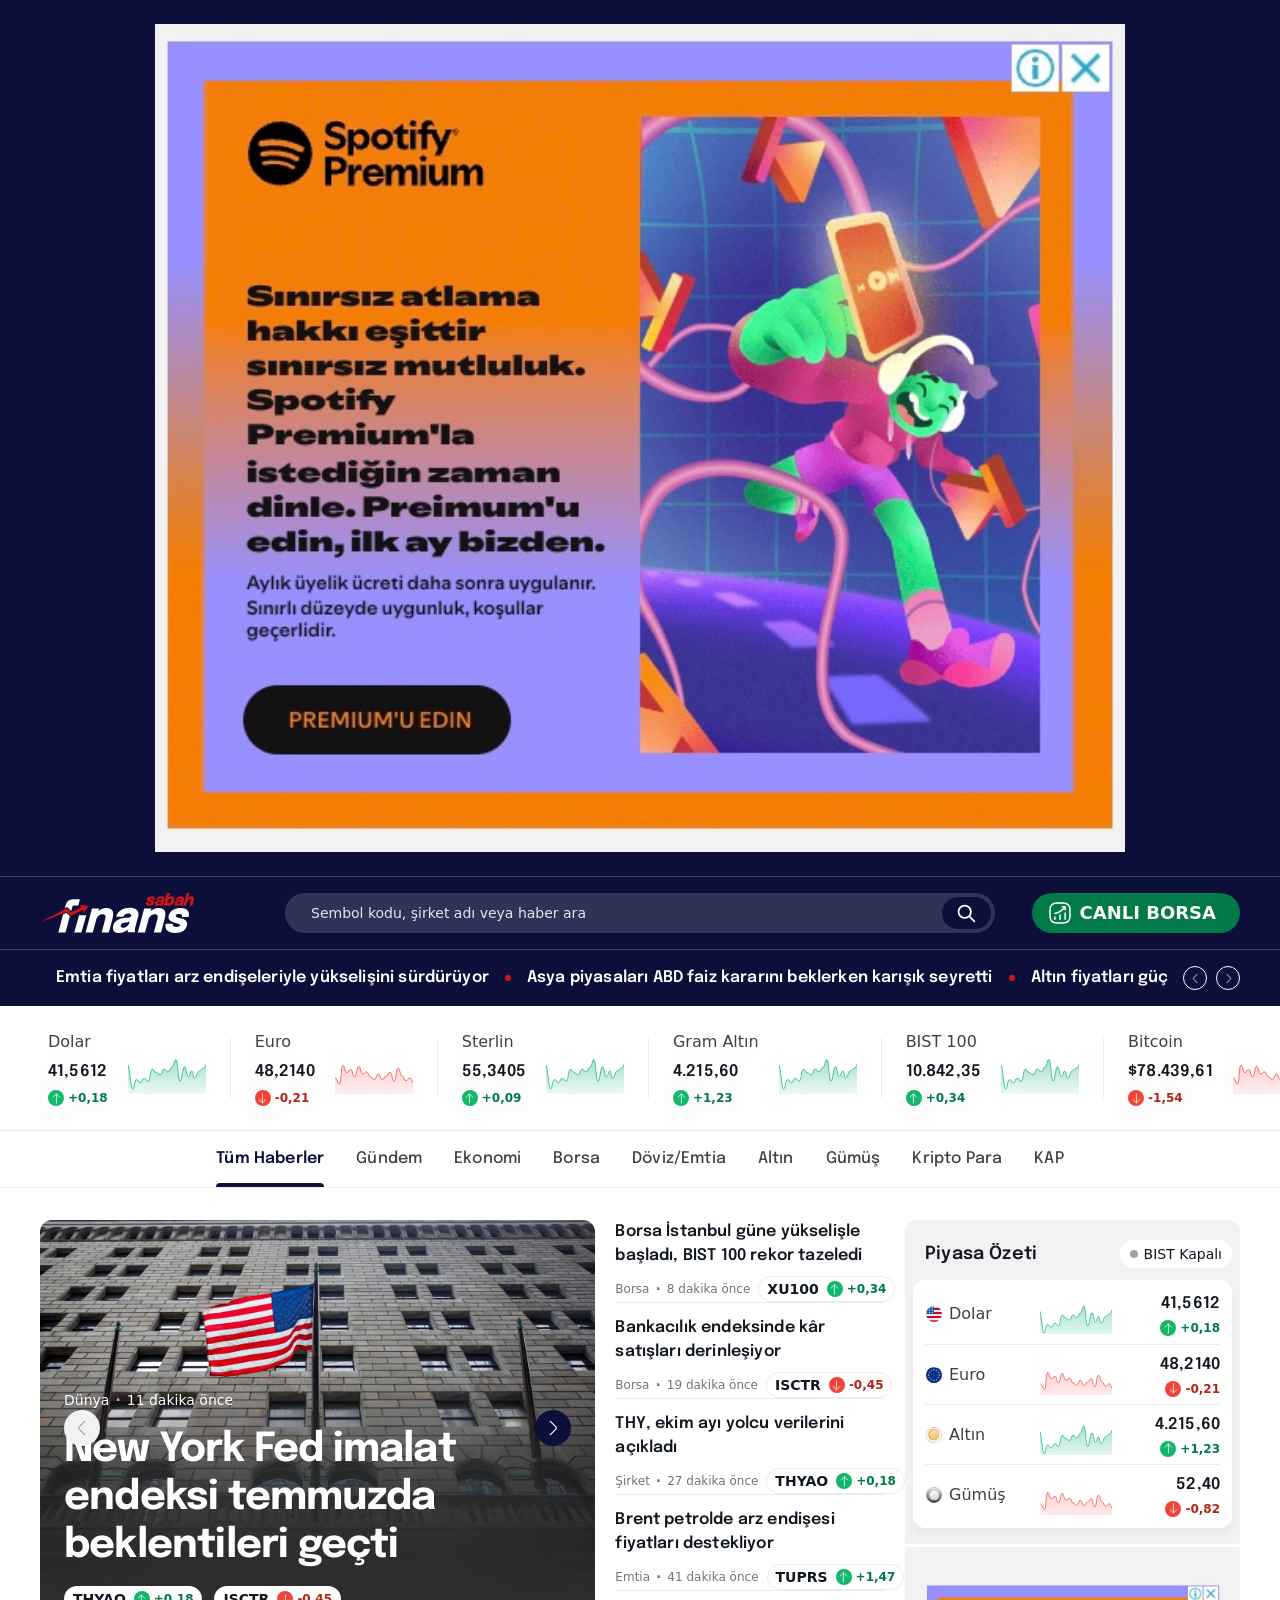
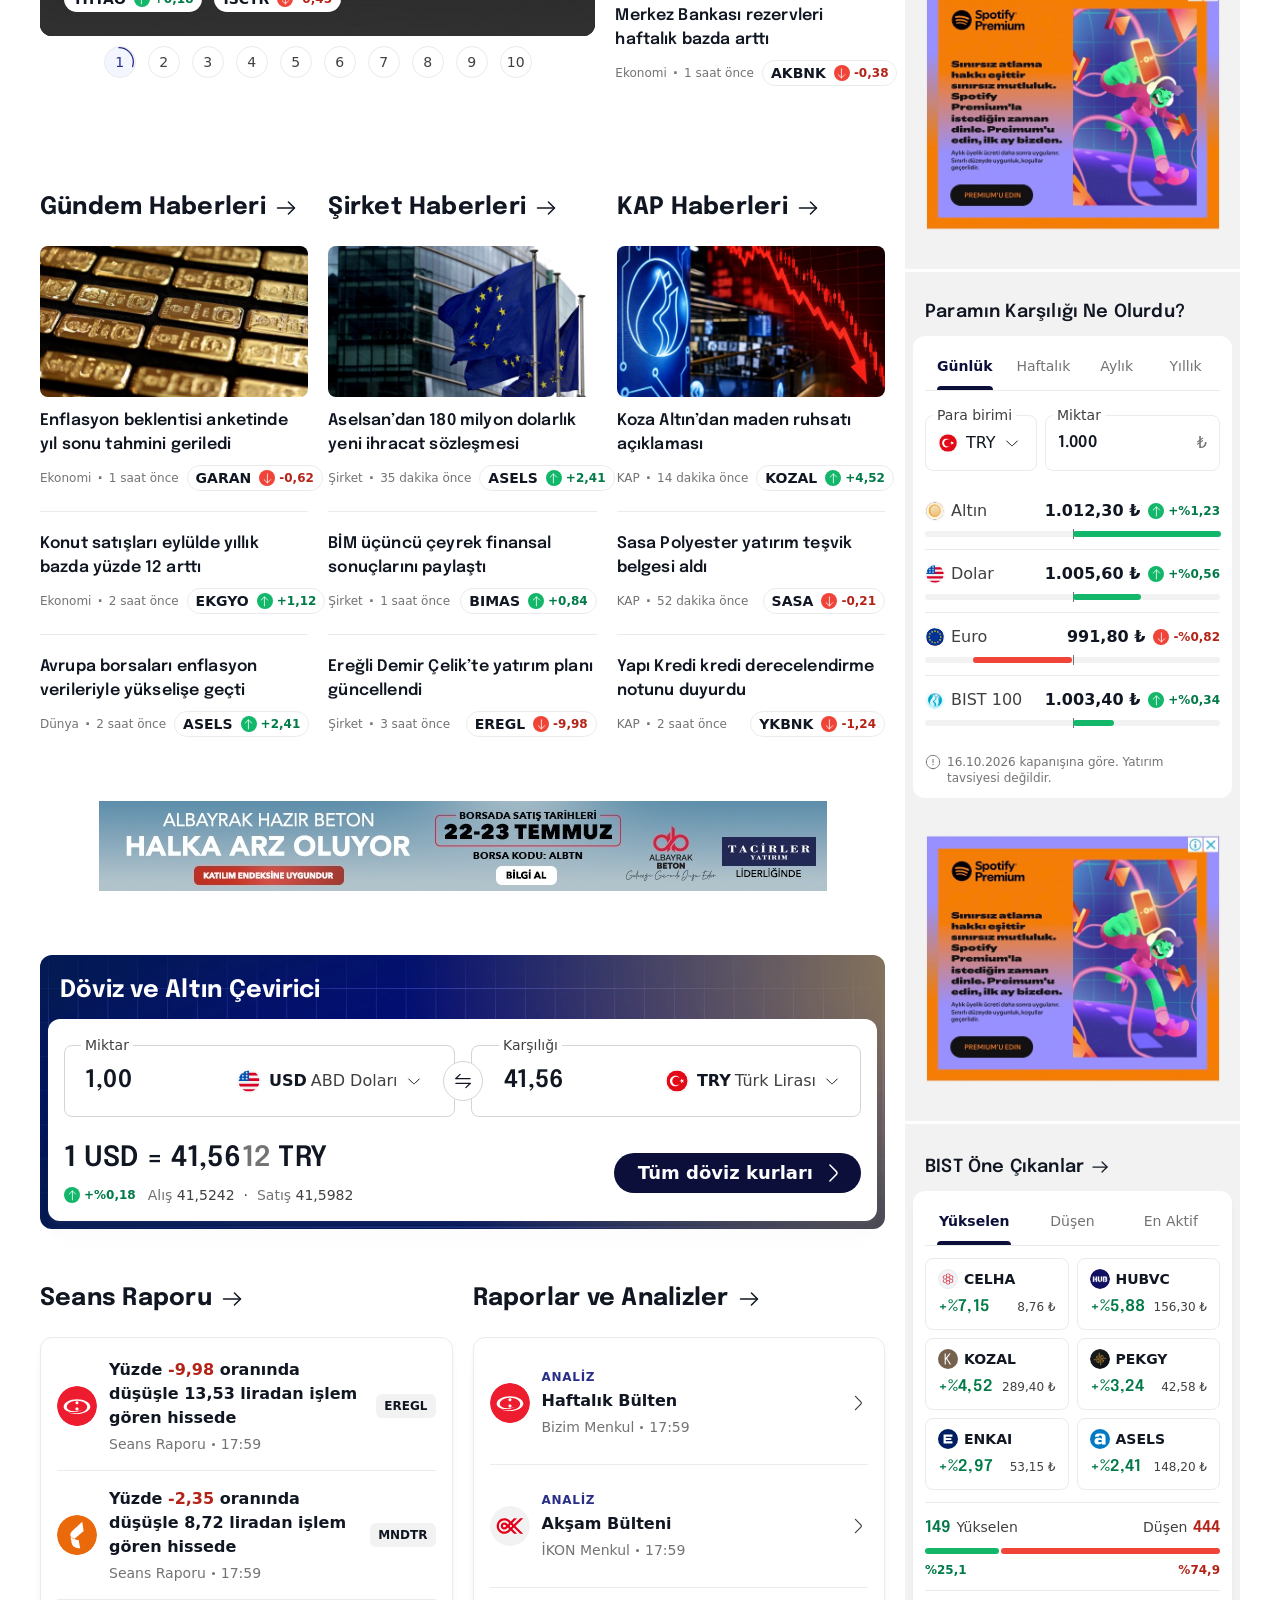
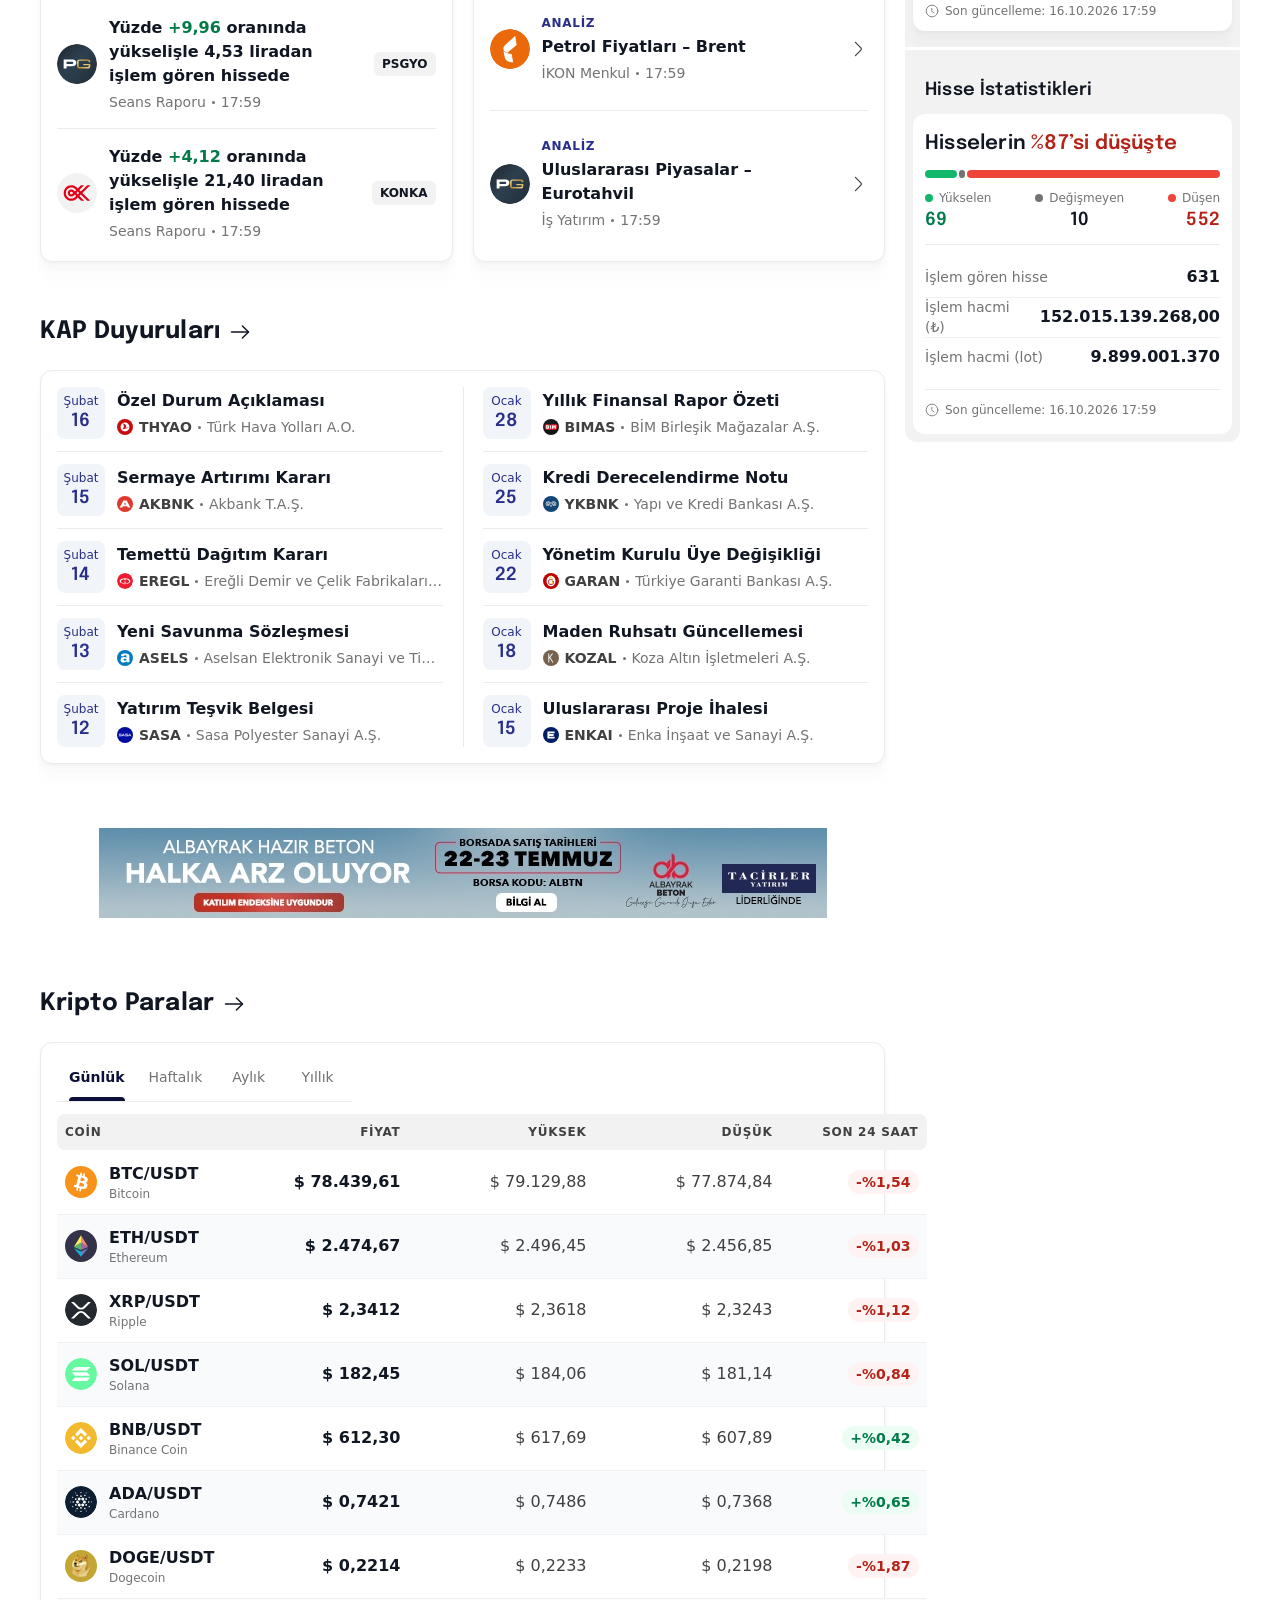
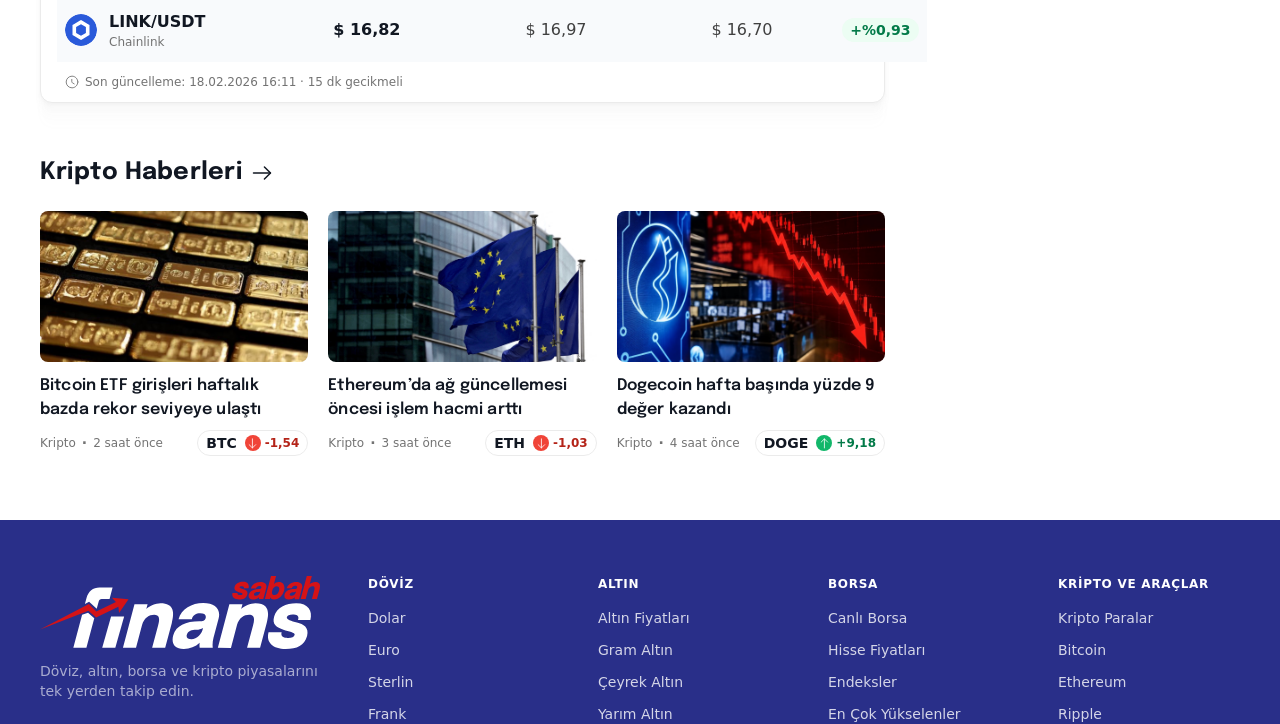
==== commit 905d95ab: "Temizlik: tokensız değerler token'a, kalan elle markup şablona, kullanılmayan kod kaldırıldı - Radiu" ====
--- a/index.html
+++ b/index.html
@@ -438,10 +438,7 @@
           </table>
           </div>
 
-          <p class="last-update crypto__footer t-body-xs-regular">
-            <svg class="icon" aria-hidden="true"><use href="src/assets/icons/sprite.svg#clock"/></svg>
-            <span data-live-updated="crypto">Son güncelleme: <time datetime="2026-02-18T16:11">18.02.2026 16:11</time> · 15 dk gecikmeli</span>
-          </p>
+          <p class="last-update crypto__footer t-body-xs-regular"><svg class="icon" aria-hidden="true"><use href="src/assets/icons/sprite.svg#clock"/></svg><span data-live-updated="crypto">Son güncelleme: <time datetime="2026-02-18T16:11">18.02.2026 16:11</time> · 15 dk gecikmeli</span></p>
         </div>
       </section>
 
@@ -463,10 +460,7 @@
 
       <!-- PİYASA ÖZETİ · Figma "Piyasa Özeti" (152:43463) -->
       <section class="widget" aria-labelledby="summary-title" data-slot="summary">
-        <header class="widget__header">
-          <h2 class="widget__title" id="summary-title">Piyasa Özeti</h2>
-          <span class="status-pill t-body-s-medium" data-market-status><span class="status-pill__dot" aria-hidden="true"></span><span data-market-status-label>BIST Açık</span></span>
-        </header>
+        <header class="widget__header"><h2 class="widget__title" id="summary-title">Piyasa Özeti</h2><span class="status-pill t-body-s-medium" data-market-status><span class="status-pill__dot" aria-hidden="true"></span><span data-market-status-label>BIST Açık</span></span></header>
         <ul class="widget__card widget__card--rows">
           <li class="market-row" data-live="USD"><span class="market-row__asset"><span class="logo-currency logo-currency--18"><img src="src/assets/logos/currency/usd.svg" alt=""></span><span class="t-body-m-medium">Dolar</span></span><span class="market-row__chart" aria-hidden="true"><span class="sparkline sparkline--up"><img src="src/assets/charts/sparkline-up.svg" alt=""></span></span><span class="market-row__value"><span class="t-h6-semibold">41,5612</span><span class="change change--up"><span class="change__icon"><svg aria-hidden="true"><use href="src/assets/icons/sprite.svg#arrow-up"/></svg></span><span class="t-body-xs-semibold">+0,18</span></span></span></li>
           <li class="market-row" data-live="EUR"><span class="market-row__asset"><span class="logo-currency logo-currency--18"><img src="src/assets/logos/currency/eur.svg" alt=""></span><span class="t-body-m-medium">Euro</span></span><span class="market-row__chart" aria-hidden="true"><span class="sparkline sparkline--down"><img src="src/assets/charts/sparkline-down.svg" alt=""></span></span><span class="market-row__value"><span class="t-h6-semibold">48,2140</span><span class="change change--down"><span class="change__icon"><svg aria-hidden="true"><use href="src/assets/icons/sprite.svg#arrow-down"/></svg></span><span class="t-body-xs-semibold">-0,21</span></span></span></li>
@@ -486,9 +480,7 @@
 
       <!-- PARAMIN KARŞILIĞI NE OLURDU? · Figma (152:43567) -->
       <section class="widget" aria-labelledby="money-title" data-slot="money">
-        <header class="widget__header">
-          <h2 class="widget__title" id="money-title">Paramın Karşılığı Ne Olurdu?</h2>
-        </header>
+        <header class="widget__header"><h2 class="widget__title" id="money-title">Paramın Karşılığı Ne Olurdu?</h2></header>
         <div class="widget__card money" data-money>
           <div class="tabs tabs--sm tabs--fill" role="tablist" data-tabs="money" data-controls="money-panel" aria-label="Zaman aralığı">
             <button class="tab tab--sm is-selected" type="button" role="tab" data-tab="daily" aria-selected="true"><span class="tab__label">Günlük</span></button>
@@ -542,9 +534,7 @@
 
       <!-- BIST ÖNE ÇIKANLAR · Figma "Widget/BIST Öne Çıkanlar – Alternatif" (152:43642) -->
       <section class="widget" aria-labelledby="bist-title" data-slot="bist">
-        <header class="widget__header widget__header--link">
-          <h2 id="bist-title"><a class="widget__title-link widget__title" href="#">BIST Öne Çıkanlar<svg class="icon" aria-hidden="true"><use href="src/assets/icons/sprite.svg#arrow-right"/></svg></a></h2>
-        </header>
+        <header class="widget__header widget__header--link"><h2 id="bist-title"><a class="widget__title-link widget__title" href="#">BIST Öne Çıkanlar<svg class="icon" aria-hidden="true"><use href="src/assets/icons/sprite.svg#arrow-right"/></svg></a></h2></header>
         <div class="widget__card widget__card--stack">
           <div class="tabs tabs--sm tabs--fill" role="tablist" data-tabs="bist" data-controls="bist-panel" aria-label="Hisse listesi">
             <button class="tab tab--sm is-selected" type="button" role="tab" data-tab="up" aria-selected="true"><span class="tab__label">Yükselen</span></button>
@@ -570,19 +560,13 @@
               <span><span class="t-h6-semibold is-positive">149</span> <span class="t-body-s-regular">Yükselen</span></span>
               <span><span class="t-body-s-regular">Düşen</span> <span class="t-h6-semibold is-negative">444</span></span>
             </p>
-            <div class="ratio-bar" role="img" aria-label="Yükselen %25,1, düşen %74,9">
-              <span class="ratio-bar__segment ratio-bar__segment--up" style="--value: 251"></span>
-              <span class="ratio-bar__segment ratio-bar__segment--down" style="--value: 749"></span>
-            </div>
+            <div class="ratio-bar" role="img" aria-label="Yükselen %25,1, düşen %74,9"><span class="ratio-bar__segment ratio-bar__segment--up" style="--value: 251"></span><span class="ratio-bar__segment ratio-bar__segment--down" style="--value: 749"></span></div>
             <p class="breadth__percent t-body-xs-semibold"><span class="is-positive">%25,1</span><span class="is-negative">%74,9</span></p>
           </div>
 
           <hr class="divider">
 
-          <p class="last-update t-body-xs-regular">
-            <svg class="icon" aria-hidden="true"><use href="src/assets/icons/sprite.svg#clock"/></svg>
-            <span>Son güncelleme: <time datetime="2026-10-16T17:59">16.10.2026 17:59</time></span>
-          </p>
+          <p class="last-update t-body-xs-regular"><svg class="icon" aria-hidden="true"><use href="src/assets/icons/sprite.svg#clock"/></svg><span>Son güncelleme: <time datetime="2026-10-16T17:59">16.10.2026 17:59</time></span></p>
         </div>
       </section>
 
@@ -590,30 +574,15 @@
 
       <!-- HİSSE İSTATİSTİKLERİ · Figma "Widget/Hisse İstatistikleri" (152:43687) -->
       <section class="widget" aria-labelledby="stats-title" data-slot="stats">
-        <header class="widget__header">
-          <h2 class="widget__title" id="stats-title">Hisse İstatistikleri</h2>
-        </header>
+        <header class="widget__header"><h2 class="widget__title" id="stats-title">Hisse İstatistikleri</h2></header>
         <div class="widget__card widget__card--stack widget__card--roomy">
           <div class="breadth breadth--roomy">
             <p class="breadth__headline t-h4-semibold">Hisselerin <span class="is-negative">%87’si düşüşte</span></p>
-            <div class="ratio-bar ratio-bar--lg" role="img" aria-label="69 yükselen, 10 değişmeyen, 552 düşen">
-              <span class="ratio-bar__segment ratio-bar__segment--up" style="--value: 69"></span>
-              <span class="ratio-bar__segment ratio-bar__segment--flat"></span>
-              <span class="ratio-bar__segment ratio-bar__segment--down" style="--value: 552"></span>
-            </div>
+            <div class="ratio-bar ratio-bar--lg" role="img" aria-label="69 yükselen, 10 değişmeyen, 552 düşen"><span class="ratio-bar__segment ratio-bar__segment--up" style="--value: 69"></span><span class="ratio-bar__segment ratio-bar__segment--flat"></span><span class="ratio-bar__segment ratio-bar__segment--down" style="--value: 552"></span></div>
             <dl class="legend">
-              <div class="legend__item">
-                <dt class="legend__label t-body-xs-regular"><span class="legend__dot legend__dot--up" aria-hidden="true"></span>Yükselen</dt>
-                <dd class="t-h5-semibold is-positive">69</dd>
-              </div>
-              <div class="legend__item legend__item--center">
-                <dt class="legend__label t-body-xs-regular"><span class="legend__dot legend__dot--flat" aria-hidden="true"></span>Değişmeyen</dt>
-                <dd class="t-h5-semibold">10</dd>
-              </div>
-              <div class="legend__item legend__item--end">
-                <dt class="legend__label t-body-xs-regular"><span class="legend__dot legend__dot--down" aria-hidden="true"></span>Düşen</dt>
-                <dd class="t-h5-semibold is-negative">552</dd>
-              </div>
+              <div class="legend__item"><dt class="legend__label t-body-xs-regular"><span class="legend__dot legend__dot--up" aria-hidden="true"></span>Yükselen</dt><dd class="t-h5-semibold is-positive">69</dd></div>
+              <div class="legend__item legend__item--center"><dt class="legend__label t-body-xs-regular"><span class="legend__dot legend__dot--flat" aria-hidden="true"></span>Değişmeyen</dt><dd class="t-h5-semibold">10</dd></div>
+              <div class="legend__item legend__item--end"><dt class="legend__label t-body-xs-regular"><span class="legend__dot legend__dot--down" aria-hidden="true"></span>Düşen</dt><dd class="t-h5-semibold is-negative">552</dd></div>
             </dl>
           </div>
 
@@ -627,10 +596,7 @@
 
           <hr class="divider">
 
-          <p class="last-update t-body-xs-regular">
-            <svg class="icon" aria-hidden="true"><use href="src/assets/icons/sprite.svg#clock"/></svg>
-            <span>Son güncelleme: <time datetime="2026-10-16T17:59">16.10.2026 17:59</time></span>
-          </p>
+          <p class="last-update t-body-xs-regular"><svg class="icon" aria-hidden="true"><use href="src/assets/icons/sprite.svg#clock"/></svg><span>Son güncelleme: <time datetime="2026-10-16T17:59">16.10.2026 17:59</time></span></p>
         </div>
       </section>
     </aside>
